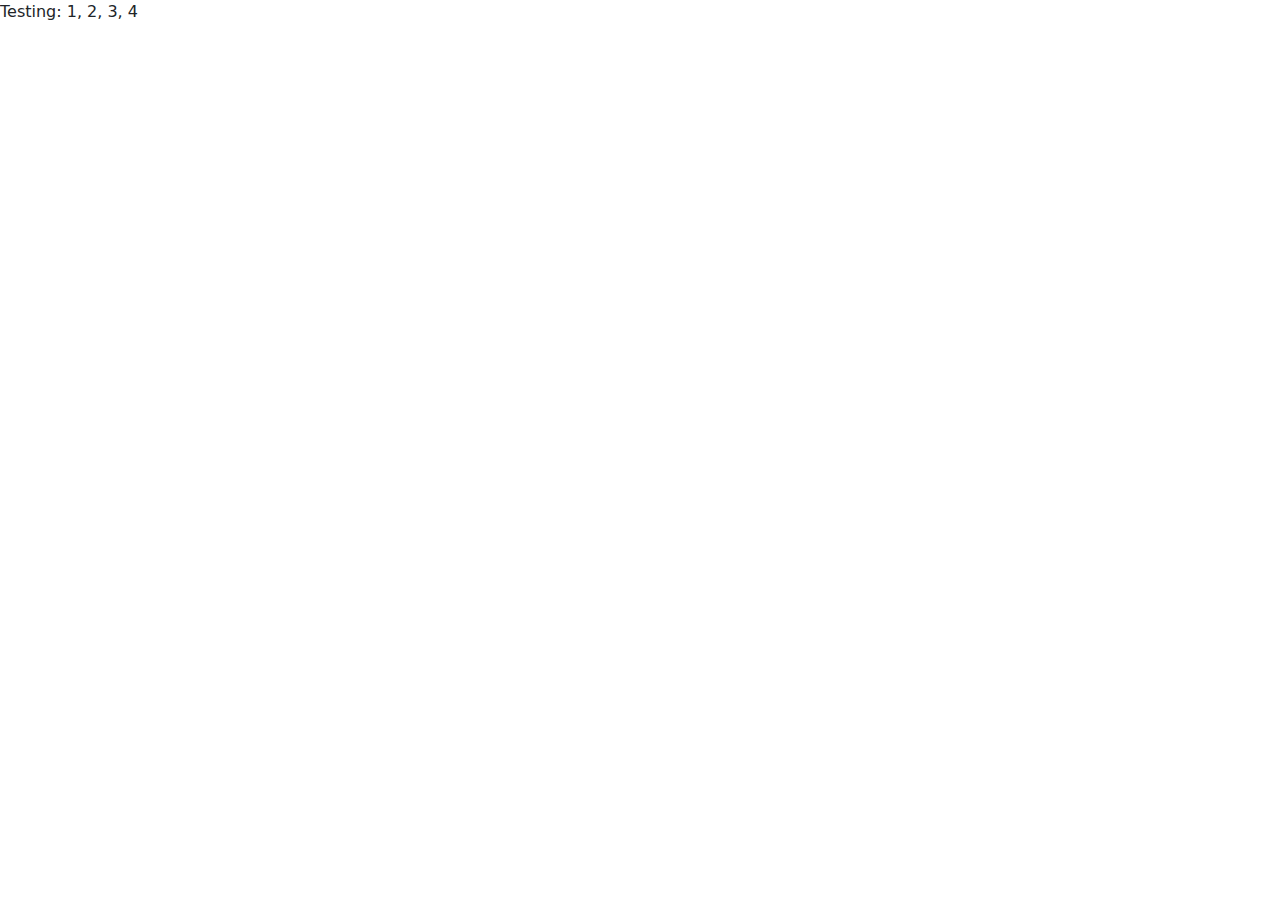
==== docs/index.html @ 309d2a3a "Initial commit" ====
<!DOCTYPE html>
<html class="no-js" lang="en">
<head>
  <title>Bootstrap 5 Layout</title>
  <meta http-equiv="x-ua-compatible" content="ie=edge">
  <meta name="viewport" content="width=device-width, initial-scale=1.0" />
  <link rel="stylesheet" href="css/styles.css">
</head>

<body>
  <!-- Content starts here -->
  <p>Testing: 1, 2, 3, 4</p>

  <!-- Closing scripts here -->
  <script src="js/bootstrap.bundle.min.js"></script>
</body>
</html>
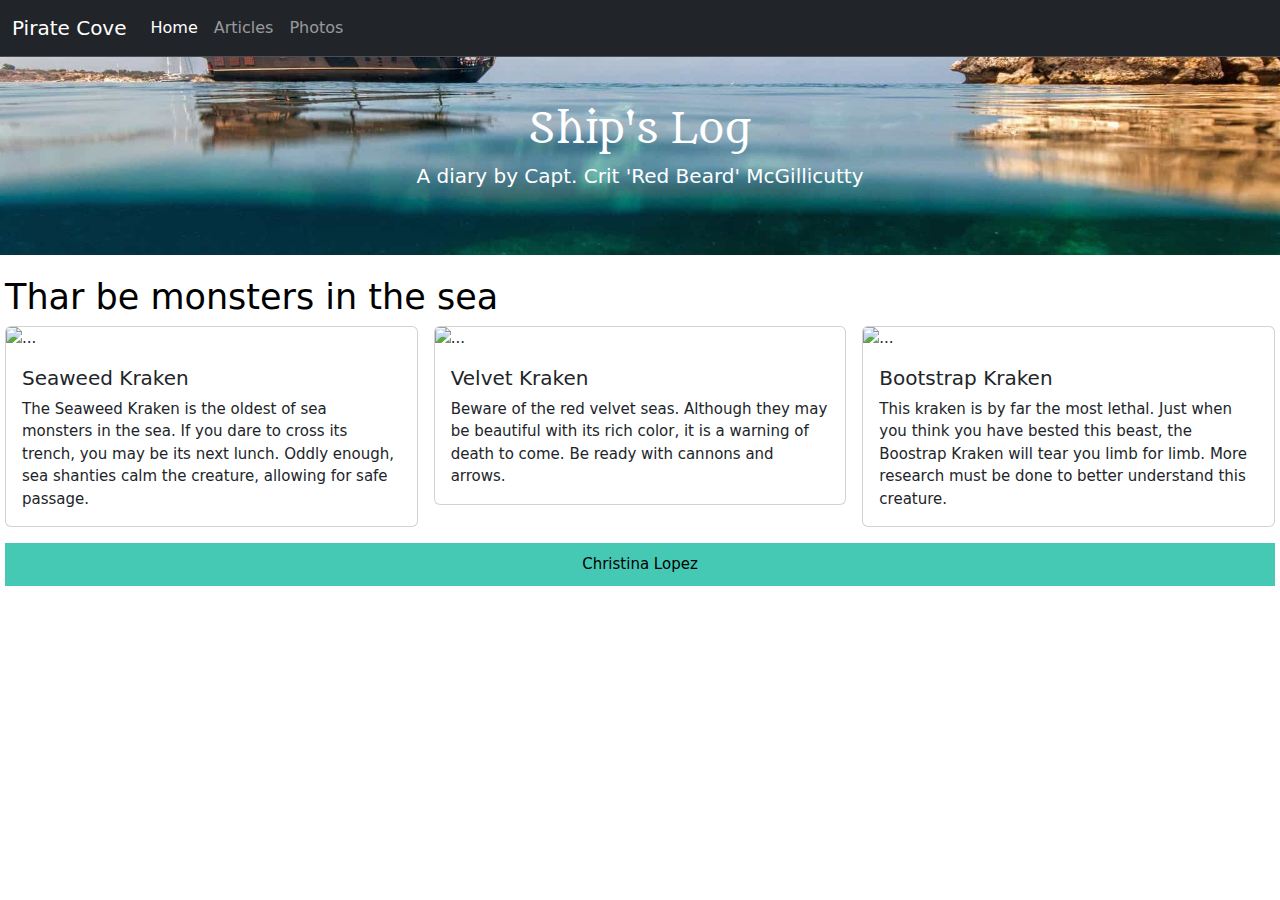
==== commit 92e20092: "bs-mastery is done" ====
--- a/docs/index.html
+++ b/docs/index.html
@@ -8,8 +8,74 @@
 </head>
 
 <body>
+  <nav class="navbar navbar-expand-lg navbar bg-dark border-bottom border-body" data-bs-theme="dark"">
+    <div class="container-fluid">
+      <a class="navbar-brand" href="#">Pirate Cove</a>
+      <button class="navbar-toggler" type="button" data-bs-toggle="collapse" data-bs-target="#navbarNav" aria-controls="navbarNav" aria-expanded="false" aria-label="Toggle navigation">
+        <span class="navbar-toggler-icon"></span>
+      </button>
+      <div class="collapse navbar-collapse" id="navbarNav">
+        <ul class="navbar-nav">
+          <li class="nav-item">
+            <a class="nav-link active" aria-current="page" href="index.html">Home</a>
+          </li>
+          <li class="nav-item">
+            <a class="nav-link" href="articles.html">Articles</a>
+          </li>
+          <li class="nav-item">
+            <a class="nav-link" href="photos.html">Photos</a>
+          </li>
+        </ul>
+      </div>
+    </div>
+  </nav>
+
+<!---I still don't quite understand --> 
+<div class="container-expand mb-3">
+  <header class ="container-expand mb-3 p-5">
+    <link rel="preconnect" href="https://fonts.googleapis.com">
+    <link rel="preconnect" href="https://fonts.gstatic.com" crossorigin>
+    <link href="https://fonts.googleapis.com/css2?family=Metamorphous&display=swap" rel="stylesheet">
+    <h1 class="Display-4">Ship's Log</h1>
+    <p class="lead">A diary by Capt. Crit 'Red Beard' McGillicutty</p>
+  <header>
+</div>
+
   <!-- Content starts here -->
-  <p>Testing: 1, 2, 3, 4</p>
+<div class = "content">
+  <h2>Thar be monsters in the sea</h2>
+
+  <div class="row row-cols-1 row-cols-md-3 g-3">
+    <div class="col">
+      <div class="card">
+        <img src="../img/kraken01.jpg" class="card-img-top" alt="...">
+        <div class="card-body">
+          <h5 class="card-title">Seaweed Kraken</h5>
+          <p class="card-text">The Seaweed Kraken is the oldest of sea monsters in the sea. If you dare to cross its trench, you may be its next lunch. Oddly enough, sea shanties calm the creature, allowing for safe passage.</p>
+        </div>
+      </div>
+    </div>
+    <div class="col">
+      <div class="card">
+        <img src="../img/kraken02.jpg" class="card-img-top" alt="...">
+        <div class="card-body">
+          <h5 class="card-title">Velvet Kraken</h5>
+          <p class="card-text">Beware of the red velvet seas. Although they may be beautiful with its rich color, it is a warning of death to come. Be ready with cannons and arrows.</p>
+        </div>
+      </div>
+    </div>
+    <div class="col">
+      <div class="card">
+        <img src="../img/kraken03.jpg" class="card-img-top" alt="...">
+        <div class="card-body">
+          <h5 class="card-title">Bootstrap Kraken</h5>
+          <p class="card-text">This kraken is by far the most lethal. Just when you think you have bested this beast, the Boostrap Kraken will tear you limb for limb. More research must be done to better understand this creature.</p>
+        </div>
+      </div>
+    </div>
+  </div>
+   <footer>Christina Lopez</footer>
+</div>
 
   <!-- Closing scripts here -->
   <script src="js/bootstrap.bundle.min.js"></script>
--- a/docs/css/styles.css
+++ b/docs/css/styles.css
@@ -3,5 +3,5 @@
  * Bootstrap  v5.3.2 (https://getbootstrap.com/)
  * Copyright 2011-2023 The Bootstrap Authors
  * Licensed under MIT (https://github.com/twbs/bootstrap/blob/main/LICENSE)
- */:root,[data-bs-theme=light]{--bs-blue:#0d6efd;--bs-indigo:#6610f2;--bs-purple:#6f42c1;--bs-pink:#d63384;--bs-red:#dc3545;--bs-orange:#fd7e14;--bs-yellow:#ffc107;--bs-green:#198754;--bs-teal:#20c997;--bs-cyan:#0dcaf0;--bs-black:#000;--bs-white:#fff;--bs-gray:#6c757d;--bs-gray-dark:#343a40;--bs-gray-100:#f8f9fa;--bs-gray-200:#e9ecef;--bs-gray-300:#dee2e6;--bs-gray-400:#ced4da;--bs-gray-500:#adb5bd;--bs-gray-600:#6c757d;--bs-gray-700:#495057;--bs-gray-800:#343a40;--bs-gray-900:#212529;--bs-primary:#0d6efd;--bs-secondary:#6c757d;--bs-success:#198754;--bs-info:#0dcaf0;--bs-warning:#ffc107;--bs-danger:#dc3545;--bs-light:#f8f9fa;--bs-dark:#212529;--bs-primary-rgb:13,110,253;--bs-secondary-rgb:108,117,125;--bs-success-rgb:25,135,84;--bs-info-rgb:13,202,240;--bs-warning-rgb:255,193,7;--bs-danger-rgb:220,53,69;--bs-light-rgb:248,249,250;--bs-dark-rgb:33,37,41;--bs-primary-text-emphasis:#052c65;--bs-secondary-text-emphasis:#2b2f32;--bs-success-text-emphasis:#0a3622;--bs-info-text-emphasis:#055160;--bs-warning-text-emphasis:#664d03;--bs-danger-text-emphasis:#58151c;--bs-light-text-emphasis:#495057;--bs-dark-text-emphasis:#495057;--bs-primary-bg-subtle:#cfe2ff;--bs-secondary-bg-subtle:#e2e3e5;--bs-success-bg-subtle:#d1e7dd;--bs-info-bg-subtle:#cff4fc;--bs-warning-bg-subtle:#fff3cd;--bs-danger-bg-subtle:#f8d7da;--bs-light-bg-subtle:#fcfcfd;--bs-dark-bg-subtle:#ced4da;--bs-primary-border-subtle:#9ec5fe;--bs-secondary-border-subtle:#c4c8cb;--bs-success-border-subtle:#a3cfbb;--bs-info-border-subtle:#9eeaf9;--bs-warning-border-subtle:#ffe69c;--bs-danger-border-subtle:#f1aeb5;--bs-light-border-subtle:#e9ecef;--bs-dark-border-subtle:#adb5bd;--bs-white-rgb:255,255,255;--bs-black-rgb:0,0,0;--bs-font-sans-serif:system-ui,-apple-system,"Segoe UI",Roboto,"Helvetica Neue","Noto Sans","Liberation Sans",Arial,sans-serif,"Apple Color Emoji","Segoe UI Emoji","Segoe UI Symbol","Noto Color Emoji";--bs-font-monospace:SFMono-Regular,Menlo,Monaco,Consolas,"Liberation Mono","Courier New",monospace;--bs-gradient:linear-gradient(180deg,hsla(0,0%,100%,.15),hsla(0,0%,100%,0));--bs-body-font-family:var(--bs-font-sans-serif);--bs-body-font-size:1rem;--bs-body-font-weight:400;--bs-body-line-height:1.5;--bs-body-color:#212529;--bs-body-color-rgb:33,37,41;--bs-body-bg:#fff;--bs-body-bg-rgb:255,255,255;--bs-emphasis-color:#000;--bs-emphasis-color-rgb:0,0,0;--bs-secondary-color:rgba(33,37,41,.75);--bs-secondary-color-rgb:33,37,41;--bs-secondary-bg:#e9ecef;--bs-secondary-bg-rgb:233,236,239;--bs-tertiary-color:rgba(33,37,41,.5);--bs-tertiary-color-rgb:33,37,41;--bs-tertiary-bg:#f8f9fa;--bs-tertiary-bg-rgb:248,249,250;--bs-heading-color:inherit;--bs-link-color:#0d6efd;--bs-link-color-rgb:13,110,253;--bs-link-decoration:underline;--bs-link-hover-color:#0a58ca;--bs-link-hover-color-rgb:10,88,202;--bs-code-color:#d63384;--bs-highlight-color:#212529;--bs-highlight-bg:#fff3cd;--bs-border-width:1px;--bs-border-style:solid;--bs-border-color:#dee2e6;--bs-border-color-translucent:rgba(0,0,0,.175);--bs-border-radius:0.375rem;--bs-border-radius-sm:0.25rem;--bs-border-radius-lg:0.5rem;--bs-border-radius-xl:1rem;--bs-border-radius-xxl:2rem;--bs-border-radius-2xl:var(--bs-border-radius-xxl);--bs-border-radius-pill:50rem;--bs-box-shadow:0 0.5rem 1rem rgba(0,0,0,.15);--bs-box-shadow-sm:0 0.125rem 0.25rem rgba(0,0,0,.075);--bs-box-shadow-lg:0 1rem 3rem rgba(0,0,0,.175);--bs-box-shadow-inset:inset 0 1px 2px rgba(0,0,0,.075);--bs-focus-ring-width:0.25rem;--bs-focus-ring-opacity:0.25;--bs-focus-ring-color:rgba(13,110,253,.25);--bs-form-valid-color:#198754;--bs-form-valid-border-color:#198754;--bs-form-invalid-color:#dc3545;--bs-form-invalid-border-color:#dc3545}[data-bs-theme=dark]{--bs-body-color:#dee2e6;--bs-body-color-rgb:222,226,230;--bs-body-bg:#212529;--bs-body-bg-rgb:33,37,41;--bs-emphasis-color:#fff;--bs-emphasis-color-rgb:255,255,255;--bs-secondary-color:rgba(222,226,230,.75);--bs-secondary-color-rgb:222,226,230;--bs-secondary-bg:#343a40;--bs-secondary-bg-rgb:52,58,64;--bs-tertiary-color:rgba(222,226,230,.5);--bs-tertiary-color-rgb:222,226,230;--bs-tertiary-bg:#2b3035;--bs-tertiary-bg-rgb:43,48,53;--bs-primary-text-emphasis:#6ea8fe;--bs-secondary-text-emphasis:#a7acb1;--bs-success-text-emphasis:#75b798;--bs-info-text-emphasis:#6edff6;--bs-warning-text-emphasis:#ffda6a;--bs-danger-text-emphasis:#ea868f;--bs-light-text-emphasis:#f8f9fa;--bs-dark-text-emphasis:#dee2e6;--bs-primary-bg-subtle:#031633;--bs-secondary-bg-subtle:#161719;--bs-success-bg-subtle:#051b11;--bs-info-bg-subtle:#032830;--bs-warning-bg-subtle:#332701;--bs-danger-bg-subtle:#2c0b0e;--bs-light-bg-subtle:#343a40;--bs-dark-bg-subtle:#1a1d20;--bs-primary-border-subtle:#084298;--bs-secondary-border-subtle:#41464b;--bs-success-border-subtle:#0f5132;--bs-info-border-subtle:#087990;--bs-warning-border-subtle:#997404;--bs-danger-border-subtle:#842029;--bs-light-border-subtle:#495057;--bs-dark-border-subtle:#343a40;--bs-heading-color:inherit;--bs-link-color:#6ea8fe;--bs-link-hover-color:#8bb9fe;--bs-link-color-rgb:110,168,254;--bs-link-hover-color-rgb:139,185,254;--bs-code-color:#e685b5;--bs-highlight-color:#dee2e6;--bs-highlight-bg:#664d03;--bs-border-color:#495057;--bs-border-color-translucent:hsla(0,0%,100%,.15);--bs-form-valid-color:#75b798;--bs-form-valid-border-color:#75b798;--bs-form-invalid-color:#ea868f;--bs-form-invalid-border-color:#ea868f;color-scheme:dark}*,:after,:before{box-sizing:border-box}@media (prefers-reduced-motion:no-preference){:root{scroll-behavior:smooth}}body{-webkit-text-size-adjust:100%;-webkit-tap-highlight-color:rgba(0,0,0,0);background-color:var(--bs-body-bg);color:var(--bs-body-color);font-family:var(--bs-body-font-family);font-size:var(--bs-body-font-size);font-weight:var(--bs-body-font-weight);line-height:var(--bs-body-line-height);margin:0;text-align:var(--bs-body-text-align)}hr{border:0;border-top:var(--bs-border-width) solid;color:inherit;margin:1rem 0;opacity:.25}.h1,.h2,.h3,.h4,.h5,.h6,h1,h2,h3,h4,h5,h6{color:var(--bs-heading-color);font-weight:500;line-height:1.2;margin-bottom:.5rem;margin-top:0}.h1,h1{font-size:calc(1.375rem + 1.5vw)}@media (min-width:1200px){.h1,h1{font-size:2.5rem}}.h2,h2{font-size:calc(1.325rem + .9vw)}@media (min-width:1200px){.h2,h2{font-size:2rem}}.h3,h3{font-size:calc(1.3rem + .6vw)}@media (min-width:1200px){.h3,h3{font-size:1.75rem}}.h4,h4{font-size:calc(1.275rem + .3vw)}@media (min-width:1200px){.h4,h4{font-size:1.5rem}}.h5,h5{font-size:1.25rem}.h6,h6{font-size:1rem}p{margin-bottom:1rem;margin-top:0}abbr[title]{cursor:help;-webkit-text-decoration:underline dotted;-moz-text-decoration:underline dotted;text-decoration:underline dotted;-webkit-text-decoration-skip-ink:none;text-decoration-skip-ink:none}address{font-style:normal;line-height:inherit;margin-bottom:1rem}ol,ul{padding-left:2rem}dl,ol,ul{margin-bottom:1rem;margin-top:0}ol ol,ol ul,ul ol,ul ul{margin-bottom:0}dt{font-weight:700}dd{margin-bottom:.5rem;margin-left:0}blockquote{margin:0 0 1rem}b,strong{font-weight:bolder}.small,small{font-size:.875em}.mark,mark{background-color:var(--bs-highlight-bg);color:var(--bs-highlight-color);padding:.1875em}sub,sup{font-size:.75em;line-height:0;position:relative;vertical-align:baseline}sub{bottom:-.25em}sup{top:-.5em}a{color:rgba(var(--bs-link-color-rgb),var(--bs-link-opacity,1));text-decoration:underline}a:hover{--bs-link-color-rgb:var(--bs-link-hover-color-rgb)}a:not([href]):not([class]),a:not([href]):not([class]):hover{color:inherit;text-decoration:none}code,kbd,pre,samp{font-family:var(--bs-font-monospace);font-size:1em}pre{display:block;font-size:.875em;margin-bottom:1rem;margin-top:0;overflow:auto}pre code{color:inherit;font-size:inherit;word-break:normal}code{word-wrap:break-word;color:var(--bs-code-color);font-size:.875em}a>code{color:inherit}kbd{background-color:var(--bs-body-color);border-radius:.25rem;color:var(--bs-body-bg);font-size:.875em;padding:.1875rem .375rem}kbd kbd{font-size:1em;padding:0}figure{margin:0 0 1rem}img,svg{vertical-align:middle}table{border-collapse:collapse;caption-side:bottom}caption{color:var(--bs-secondary-color);padding-bottom:.5rem;padding-top:.5rem;text-align:left}th{text-align:inherit;text-align:-webkit-match-parent}tbody,td,tfoot,th,thead,tr{border:0 solid;border-color:inherit}label{display:inline-block}button{border-radius:0}button:focus:not(:focus-visible){outline:0}button,input,optgroup,select,textarea{font-family:inherit;font-size:inherit;line-height:inherit;margin:0}button,select{text-transform:none}[role=button]{cursor:pointer}select{word-wrap:normal}select:disabled{opacity:1}[list]:not([type=date]):not([type=datetime-local]):not([type=month]):not([type=week]):not([type=time])::-webkit-calendar-picker-indicator{display:none!important}[type=button],[type=reset],[type=submit],button{-webkit-appearance:button}[type=button]:not(:disabled),[type=reset]:not(:disabled),[type=submit]:not(:disabled),button:not(:disabled){cursor:pointer}::-moz-focus-inner{border-style:none;padding:0}textarea{resize:vertical}fieldset{border:0;margin:0;min-width:0;padding:0}legend{float:left;font-size:calc(1.275rem + .3vw);line-height:inherit;margin-bottom:.5rem;padding:0;width:100%}@media (min-width:1200px){legend{font-size:1.5rem}}legend+*{clear:left}::-webkit-datetime-edit-day-field,::-webkit-datetime-edit-fields-wrapper,::-webkit-datetime-edit-hour-field,::-webkit-datetime-edit-minute,::-webkit-datetime-edit-month-field,::-webkit-datetime-edit-text,::-webkit-datetime-edit-year-field{padding:0}::-webkit-inner-spin-button{height:auto}[type=search]{-webkit-appearance:textfield;outline-offset:-2px}::-webkit-search-decoration{-webkit-appearance:none}::-webkit-color-swatch-wrapper{padding:0}::-webkit-file-upload-button{-webkit-appearance:button;font:inherit}::file-selector-button{-webkit-appearance:button;font:inherit}output{display:inline-block}iframe{border:0}summary{cursor:pointer;display:list-item}progress{vertical-align:baseline}[hidden]{display:none!important}.lead{font-size:1.25rem;font-weight:300}.display-1{font-size:calc(1.625rem + 4.5vw);font-weight:300;line-height:1.2}@media (min-width:1200px){.display-1{font-size:5rem}}.display-2{font-size:calc(1.575rem + 3.9vw);font-weight:300;line-height:1.2}@media (min-width:1200px){.display-2{font-size:4.5rem}}.display-3{font-size:calc(1.525rem + 3.3vw);font-weight:300;line-height:1.2}@media (min-width:1200px){.display-3{font-size:4rem}}.display-4{font-size:calc(1.475rem + 2.7vw);font-weight:300;line-height:1.2}@media (min-width:1200px){.display-4{font-size:3.5rem}}.display-5{font-size:calc(1.425rem + 2.1vw);font-weight:300;line-height:1.2}@media (min-width:1200px){.display-5{font-size:3rem}}.display-6{font-size:calc(1.375rem + 1.5vw);font-weight:300;line-height:1.2}@media (min-width:1200px){.display-6{font-size:2.5rem}}.list-inline,.list-unstyled{list-style:none;padding-left:0}.list-inline-item{display:inline-block}.list-inline-item:not(:last-child){margin-right:.5rem}.initialism{font-size:.875em;text-transform:uppercase}.blockquote{font-size:1.25rem;margin-bottom:1rem}.blockquote>:last-child{margin-bottom:0}.blockquote-footer{color:#6c757d;font-size:.875em;margin-bottom:1rem;margin-top:-1rem}.blockquote-footer:before{content:"— "}.img-fluid,.img-thumbnail{height:auto;max-width:100%}.img-thumbnail{background-color:var(--bs-body-bg);border:var(--bs-border-width) solid var(--bs-border-color);border-radius:var(--bs-border-radius);padding:.25rem}.figure{display:inline-block}.figure-img{line-height:1;margin-bottom:.5rem}.figure-caption{color:var(--bs-secondary-color);font-size:.875em}.container,.container-fluid,.container-lg,.container-md,.container-sm,.container-xl,.container-xxl{--bs-gutter-x:1.5rem;--bs-gutter-y:0;margin-left:auto;margin-right:auto;padding-left:calc(var(--bs-gutter-x)*.5);padding-right:calc(var(--bs-gutter-x)*.5);width:100%}@media (min-width:576px){.container,.container-sm{max-width:540px}}@media (min-width:768px){.container,.container-md,.container-sm{max-width:720px}}@media (min-width:992px){.container,.container-lg,.container-md,.container-sm{max-width:960px}}@media (min-width:1200px){.container,.container-lg,.container-md,.container-sm,.container-xl{max-width:1140px}}@media (min-width:1400px){.container,.container-lg,.container-md,.container-sm,.container-xl,.container-xxl{max-width:1320px}}:root{--bs-breakpoint-xs:0;--bs-breakpoint-sm:576px;--bs-breakpoint-md:768px;--bs-breakpoint-lg:992px;--bs-breakpoint-xl:1200px;--bs-breakpoint-xxl:1400px}.row{--bs-gutter-x:1.5rem;--bs-gutter-y:0;display:-webkit-flex;display:-ms-flexbox;display:flex;-webkit-flex-wrap:wrap;-ms-flex-wrap:wrap;flex-wrap:wrap;margin-left:calc(var(--bs-gutter-x)*-.5);margin-right:calc(var(--bs-gutter-x)*-.5);margin-top:calc(var(--bs-gutter-y)*-1)}.row>*{-ms-flex-negative:0;-webkit-flex-shrink:0;flex-shrink:0;margin-top:var(--bs-gutter-y);max-width:100%;padding-left:calc(var(--bs-gutter-x)*.5);padding-right:calc(var(--bs-gutter-x)*.5);width:100%}.col{-webkit-flex:1 0 0%;-ms-flex:1 0 0%;flex:1 0 0%}.row-cols-auto>*{width:auto}.row-cols-1>*,.row-cols-auto>*{-webkit-flex:0 0 auto;-ms-flex:0 0 auto;flex:0 0 auto}.row-cols-1>*{width:100%}.row-cols-2>*{width:50%}.row-cols-2>*,.row-cols-3>*{-webkit-flex:0 0 auto;-ms-flex:0 0 auto;flex:0 0 auto}.row-cols-3>*{width:33.33333333%}.row-cols-4>*{width:25%}.row-cols-4>*,.row-cols-5>*{-webkit-flex:0 0 auto;-ms-flex:0 0 auto;flex:0 0 auto}.row-cols-5>*{width:20%}.row-cols-6>*{width:16.66666667%}.col-auto,.row-cols-6>*{-webkit-flex:0 0 auto;-ms-flex:0 0 auto;flex:0 0 auto}.col-auto{width:auto}.col-1{width:8.33333333%}.col-1,.col-2{-webkit-flex:0 0 auto;-ms-flex:0 0 auto;flex:0 0 auto}.col-2{width:16.66666667%}.col-3{width:25%}.col-3,.col-4{-webkit-flex:0 0 auto;-ms-flex:0 0 auto;flex:0 0 auto}.col-4{width:33.33333333%}.col-5{width:41.66666667%}.col-5,.col-6{-webkit-flex:0 0 auto;-ms-flex:0 0 auto;flex:0 0 auto}.col-6{width:50%}.col-7{width:58.33333333%}.col-7,.col-8{-webkit-flex:0 0 auto;-ms-flex:0 0 auto;flex:0 0 auto}.col-8{width:66.66666667%}.col-9{width:75%}.col-10,.col-9{-webkit-flex:0 0 auto;-ms-flex:0 0 auto;flex:0 0 auto}.col-10{width:83.33333333%}.col-11{width:91.66666667%}.col-11,.col-12{-webkit-flex:0 0 auto;-ms-flex:0 0 auto;flex:0 0 auto}.col-12{width:100%}.offset-1{margin-left:8.33333333%}.offset-2{margin-left:16.66666667%}.offset-3{margin-left:25%}.offset-4{margin-left:33.33333333%}.offset-5{margin-left:41.66666667%}.offset-6{margin-left:50%}.offset-7{margin-left:58.33333333%}.offset-8{margin-left:66.66666667%}.offset-9{margin-left:75%}.offset-10{margin-left:83.33333333%}.offset-11{margin-left:91.66666667%}.g-0,.gx-0{--bs-gutter-x:0}.g-0,.gy-0{--bs-gutter-y:0}.g-1,.gx-1{--bs-gutter-x:0.25rem}.g-1,.gy-1{--bs-gutter-y:0.25rem}.g-2,.gx-2{--bs-gutter-x:0.5rem}.g-2,.gy-2{--bs-gutter-y:0.5rem}.g-3,.gx-3{--bs-gutter-x:1rem}.g-3,.gy-3{--bs-gutter-y:1rem}.g-4,.gx-4{--bs-gutter-x:1.5rem}.g-4,.gy-4{--bs-gutter-y:1.5rem}.g-5,.gx-5{--bs-gutter-x:3rem}.g-5,.gy-5{--bs-gutter-y:3rem}@media (min-width:576px){.col-sm{-webkit-flex:1 0 0%;-ms-flex:1 0 0%;flex:1 0 0%}.row-cols-sm-auto>*{width:auto}.row-cols-sm-1>*,.row-cols-sm-auto>*{-webkit-flex:0 0 auto;-ms-flex:0 0 auto;flex:0 0 auto}.row-cols-sm-1>*{width:100%}.row-cols-sm-2>*{width:50%}.row-cols-sm-2>*,.row-cols-sm-3>*{-webkit-flex:0 0 auto;-ms-flex:0 0 auto;flex:0 0 auto}.row-cols-sm-3>*{width:33.33333333%}.row-cols-sm-4>*{width:25%}.row-cols-sm-4>*,.row-cols-sm-5>*{-webkit-flex:0 0 auto;-ms-flex:0 0 auto;flex:0 0 auto}.row-cols-sm-5>*{width:20%}.row-cols-sm-6>*{width:16.66666667%}.col-sm-auto,.row-cols-sm-6>*{-webkit-flex:0 0 auto;-ms-flex:0 0 auto;flex:0 0 auto}.col-sm-auto{width:auto}.col-sm-1{width:8.33333333%}.col-sm-1,.col-sm-2{-webkit-flex:0 0 auto;-ms-flex:0 0 auto;flex:0 0 auto}.col-sm-2{width:16.66666667%}.col-sm-3{width:25%}.col-sm-3,.col-sm-4{-webkit-flex:0 0 auto;-ms-flex:0 0 auto;flex:0 0 auto}.col-sm-4{width:33.33333333%}.col-sm-5{width:41.66666667%}.col-sm-5,.col-sm-6{-webkit-flex:0 0 auto;-ms-flex:0 0 auto;flex:0 0 auto}.col-sm-6{width:50%}.col-sm-7{width:58.33333333%}.col-sm-7,.col-sm-8{-webkit-flex:0 0 auto;-ms-flex:0 0 auto;flex:0 0 auto}.col-sm-8{width:66.66666667%}.col-sm-9{width:75%}.col-sm-10,.col-sm-9{-webkit-flex:0 0 auto;-ms-flex:0 0 auto;flex:0 0 auto}.col-sm-10{width:83.33333333%}.col-sm-11{width:91.66666667%}.col-sm-11,.col-sm-12{-webkit-flex:0 0 auto;-ms-flex:0 0 auto;flex:0 0 auto}.col-sm-12{width:100%}.offset-sm-0{margin-left:0}.offset-sm-1{margin-left:8.33333333%}.offset-sm-2{margin-left:16.66666667%}.offset-sm-3{margin-left:25%}.offset-sm-4{margin-left:33.33333333%}.offset-sm-5{margin-left:41.66666667%}.offset-sm-6{margin-left:50%}.offset-sm-7{margin-left:58.33333333%}.offset-sm-8{margin-left:66.66666667%}.offset-sm-9{margin-left:75%}.offset-sm-10{margin-left:83.33333333%}.offset-sm-11{margin-left:91.66666667%}.g-sm-0,.gx-sm-0{--bs-gutter-x:0}.g-sm-0,.gy-sm-0{--bs-gutter-y:0}.g-sm-1,.gx-sm-1{--bs-gutter-x:0.25rem}.g-sm-1,.gy-sm-1{--bs-gutter-y:0.25rem}.g-sm-2,.gx-sm-2{--bs-gutter-x:0.5rem}.g-sm-2,.gy-sm-2{--bs-gutter-y:0.5rem}.g-sm-3,.gx-sm-3{--bs-gutter-x:1rem}.g-sm-3,.gy-sm-3{--bs-gutter-y:1rem}.g-sm-4,.gx-sm-4{--bs-gutter-x:1.5rem}.g-sm-4,.gy-sm-4{--bs-gutter-y:1.5rem}.g-sm-5,.gx-sm-5{--bs-gutter-x:3rem}.g-sm-5,.gy-sm-5{--bs-gutter-y:3rem}}@media (min-width:768px){.col-md{-webkit-flex:1 0 0%;-ms-flex:1 0 0%;flex:1 0 0%}.row-cols-md-auto>*{width:auto}.row-cols-md-1>*,.row-cols-md-auto>*{-webkit-flex:0 0 auto;-ms-flex:0 0 auto;flex:0 0 auto}.row-cols-md-1>*{width:100%}.row-cols-md-2>*{width:50%}.row-cols-md-2>*,.row-cols-md-3>*{-webkit-flex:0 0 auto;-ms-flex:0 0 auto;flex:0 0 auto}.row-cols-md-3>*{width:33.33333333%}.row-cols-md-4>*{width:25%}.row-cols-md-4>*,.row-cols-md-5>*{-webkit-flex:0 0 auto;-ms-flex:0 0 auto;flex:0 0 auto}.row-cols-md-5>*{width:20%}.row-cols-md-6>*{width:16.66666667%}.col-md-auto,.row-cols-md-6>*{-webkit-flex:0 0 auto;-ms-flex:0 0 auto;flex:0 0 auto}.col-md-auto{width:auto}.col-md-1{width:8.33333333%}.col-md-1,.col-md-2{-webkit-flex:0 0 auto;-ms-flex:0 0 auto;flex:0 0 auto}.col-md-2{width:16.66666667%}.col-md-3{width:25%}.col-md-3,.col-md-4{-webkit-flex:0 0 auto;-ms-flex:0 0 auto;flex:0 0 auto}.col-md-4{width:33.33333333%}.col-md-5{width:41.66666667%}.col-md-5,.col-md-6{-webkit-flex:0 0 auto;-ms-flex:0 0 auto;flex:0 0 auto}.col-md-6{width:50%}.col-md-7{width:58.33333333%}.col-md-7,.col-md-8{-webkit-flex:0 0 auto;-ms-flex:0 0 auto;flex:0 0 auto}.col-md-8{width:66.66666667%}.col-md-9{width:75%}.col-md-10,.col-md-9{-webkit-flex:0 0 auto;-ms-flex:0 0 auto;flex:0 0 auto}.col-md-10{width:83.33333333%}.col-md-11{width:91.66666667%}.col-md-11,.col-md-12{-webkit-flex:0 0 auto;-ms-flex:0 0 auto;flex:0 0 auto}.col-md-12{width:100%}.offset-md-0{margin-left:0}.offset-md-1{margin-left:8.33333333%}.offset-md-2{margin-left:16.66666667%}.offset-md-3{margin-left:25%}.offset-md-4{margin-left:33.33333333%}.offset-md-5{margin-left:41.66666667%}.offset-md-6{margin-left:50%}.offset-md-7{margin-left:58.33333333%}.offset-md-8{margin-left:66.66666667%}.offset-md-9{margin-left:75%}.offset-md-10{margin-left:83.33333333%}.offset-md-11{margin-left:91.66666667%}.g-md-0,.gx-md-0{--bs-gutter-x:0}.g-md-0,.gy-md-0{--bs-gutter-y:0}.g-md-1,.gx-md-1{--bs-gutter-x:0.25rem}.g-md-1,.gy-md-1{--bs-gutter-y:0.25rem}.g-md-2,.gx-md-2{--bs-gutter-x:0.5rem}.g-md-2,.gy-md-2{--bs-gutter-y:0.5rem}.g-md-3,.gx-md-3{--bs-gutter-x:1rem}.g-md-3,.gy-md-3{--bs-gutter-y:1rem}.g-md-4,.gx-md-4{--bs-gutter-x:1.5rem}.g-md-4,.gy-md-4{--bs-gutter-y:1.5rem}.g-md-5,.gx-md-5{--bs-gutter-x:3rem}.g-md-5,.gy-md-5{--bs-gutter-y:3rem}}@media (min-width:992px){.col-lg{-webkit-flex:1 0 0%;-ms-flex:1 0 0%;flex:1 0 0%}.row-cols-lg-auto>*{width:auto}.row-cols-lg-1>*,.row-cols-lg-auto>*{-webkit-flex:0 0 auto;-ms-flex:0 0 auto;flex:0 0 auto}.row-cols-lg-1>*{width:100%}.row-cols-lg-2>*{width:50%}.row-cols-lg-2>*,.row-cols-lg-3>*{-webkit-flex:0 0 auto;-ms-flex:0 0 auto;flex:0 0 auto}.row-cols-lg-3>*{width:33.33333333%}.row-cols-lg-4>*{width:25%}.row-cols-lg-4>*,.row-cols-lg-5>*{-webkit-flex:0 0 auto;-ms-flex:0 0 auto;flex:0 0 auto}.row-cols-lg-5>*{width:20%}.row-cols-lg-6>*{width:16.66666667%}.col-lg-auto,.row-cols-lg-6>*{-webkit-flex:0 0 auto;-ms-flex:0 0 auto;flex:0 0 auto}.col-lg-auto{width:auto}.col-lg-1{width:8.33333333%}.col-lg-1,.col-lg-2{-webkit-flex:0 0 auto;-ms-flex:0 0 auto;flex:0 0 auto}.col-lg-2{width:16.66666667%}.col-lg-3{width:25%}.col-lg-3,.col-lg-4{-webkit-flex:0 0 auto;-ms-flex:0 0 auto;flex:0 0 auto}.col-lg-4{width:33.33333333%}.col-lg-5{width:41.66666667%}.col-lg-5,.col-lg-6{-webkit-flex:0 0 auto;-ms-flex:0 0 auto;flex:0 0 auto}.col-lg-6{width:50%}.col-lg-7{width:58.33333333%}.col-lg-7,.col-lg-8{-webkit-flex:0 0 auto;-ms-flex:0 0 auto;flex:0 0 auto}.col-lg-8{width:66.66666667%}.col-lg-9{width:75%}.col-lg-10,.col-lg-9{-webkit-flex:0 0 auto;-ms-flex:0 0 auto;flex:0 0 auto}.col-lg-10{width:83.33333333%}.col-lg-11{width:91.66666667%}.col-lg-11,.col-lg-12{-webkit-flex:0 0 auto;-ms-flex:0 0 auto;flex:0 0 auto}.col-lg-12{width:100%}.offset-lg-0{margin-left:0}.offset-lg-1{margin-left:8.33333333%}.offset-lg-2{margin-left:16.66666667%}.offset-lg-3{margin-left:25%}.offset-lg-4{margin-left:33.33333333%}.offset-lg-5{margin-left:41.66666667%}.offset-lg-6{margin-left:50%}.offset-lg-7{margin-left:58.33333333%}.offset-lg-8{margin-left:66.66666667%}.offset-lg-9{margin-left:75%}.offset-lg-10{margin-left:83.33333333%}.offset-lg-11{margin-left:91.66666667%}.g-lg-0,.gx-lg-0{--bs-gutter-x:0}.g-lg-0,.gy-lg-0{--bs-gutter-y:0}.g-lg-1,.gx-lg-1{--bs-gutter-x:0.25rem}.g-lg-1,.gy-lg-1{--bs-gutter-y:0.25rem}.g-lg-2,.gx-lg-2{--bs-gutter-x:0.5rem}.g-lg-2,.gy-lg-2{--bs-gutter-y:0.5rem}.g-lg-3,.gx-lg-3{--bs-gutter-x:1rem}.g-lg-3,.gy-lg-3{--bs-gutter-y:1rem}.g-lg-4,.gx-lg-4{--bs-gutter-x:1.5rem}.g-lg-4,.gy-lg-4{--bs-gutter-y:1.5rem}.g-lg-5,.gx-lg-5{--bs-gutter-x:3rem}.g-lg-5,.gy-lg-5{--bs-gutter-y:3rem}}@media (min-width:1200px){.col-xl{-webkit-flex:1 0 0%;-ms-flex:1 0 0%;flex:1 0 0%}.row-cols-xl-auto>*{width:auto}.row-cols-xl-1>*,.row-cols-xl-auto>*{-webkit-flex:0 0 auto;-ms-flex:0 0 auto;flex:0 0 auto}.row-cols-xl-1>*{width:100%}.row-cols-xl-2>*{width:50%}.row-cols-xl-2>*,.row-cols-xl-3>*{-webkit-flex:0 0 auto;-ms-flex:0 0 auto;flex:0 0 auto}.row-cols-xl-3>*{width:33.33333333%}.row-cols-xl-4>*{width:25%}.row-cols-xl-4>*,.row-cols-xl-5>*{-webkit-flex:0 0 auto;-ms-flex:0 0 auto;flex:0 0 auto}.row-cols-xl-5>*{width:20%}.row-cols-xl-6>*{width:16.66666667%}.col-xl-auto,.row-cols-xl-6>*{-webkit-flex:0 0 auto;-ms-flex:0 0 auto;flex:0 0 auto}.col-xl-auto{width:auto}.col-xl-1{width:8.33333333%}.col-xl-1,.col-xl-2{-webkit-flex:0 0 auto;-ms-flex:0 0 auto;flex:0 0 auto}.col-xl-2{width:16.66666667%}.col-xl-3{width:25%}.col-xl-3,.col-xl-4{-webkit-flex:0 0 auto;-ms-flex:0 0 auto;flex:0 0 auto}.col-xl-4{width:33.33333333%}.col-xl-5{width:41.66666667%}.col-xl-5,.col-xl-6{-webkit-flex:0 0 auto;-ms-flex:0 0 auto;flex:0 0 auto}.col-xl-6{width:50%}.col-xl-7{width:58.33333333%}.col-xl-7,.col-xl-8{-webkit-flex:0 0 auto;-ms-flex:0 0 auto;flex:0 0 auto}.col-xl-8{width:66.66666667%}.col-xl-9{width:75%}.col-xl-10,.col-xl-9{-webkit-flex:0 0 auto;-ms-flex:0 0 auto;flex:0 0 auto}.col-xl-10{width:83.33333333%}.col-xl-11{width:91.66666667%}.col-xl-11,.col-xl-12{-webkit-flex:0 0 auto;-ms-flex:0 0 auto;flex:0 0 auto}.col-xl-12{width:100%}.offset-xl-0{margin-left:0}.offset-xl-1{margin-left:8.33333333%}.offset-xl-2{margin-left:16.66666667%}.offset-xl-3{margin-left:25%}.offset-xl-4{margin-left:33.33333333%}.offset-xl-5{margin-left:41.66666667%}.offset-xl-6{margin-left:50%}.offset-xl-7{margin-left:58.33333333%}.offset-xl-8{margin-left:66.66666667%}.offset-xl-9{margin-left:75%}.offset-xl-10{margin-left:83.33333333%}.offset-xl-11{margin-left:91.66666667%}.g-xl-0,.gx-xl-0{--bs-gutter-x:0}.g-xl-0,.gy-xl-0{--bs-gutter-y:0}.g-xl-1,.gx-xl-1{--bs-gutter-x:0.25rem}.g-xl-1,.gy-xl-1{--bs-gutter-y:0.25rem}.g-xl-2,.gx-xl-2{--bs-gutter-x:0.5rem}.g-xl-2,.gy-xl-2{--bs-gutter-y:0.5rem}.g-xl-3,.gx-xl-3{--bs-gutter-x:1rem}.g-xl-3,.gy-xl-3{--bs-gutter-y:1rem}.g-xl-4,.gx-xl-4{--bs-gutter-x:1.5rem}.g-xl-4,.gy-xl-4{--bs-gutter-y:1.5rem}.g-xl-5,.gx-xl-5{--bs-gutter-x:3rem}.g-xl-5,.gy-xl-5{--bs-gutter-y:3rem}}@media (min-width:1400px){.col-xxl{-webkit-flex:1 0 0%;-ms-flex:1 0 0%;flex:1 0 0%}.row-cols-xxl-auto>*{width:auto}.row-cols-xxl-1>*,.row-cols-xxl-auto>*{-webkit-flex:0 0 auto;-ms-flex:0 0 auto;flex:0 0 auto}.row-cols-xxl-1>*{width:100%}.row-cols-xxl-2>*{width:50%}.row-cols-xxl-2>*,.row-cols-xxl-3>*{-webkit-flex:0 0 auto;-ms-flex:0 0 auto;flex:0 0 auto}.row-cols-xxl-3>*{width:33.33333333%}.row-cols-xxl-4>*{width:25%}.row-cols-xxl-4>*,.row-cols-xxl-5>*{-webkit-flex:0 0 auto;-ms-flex:0 0 auto;flex:0 0 auto}.row-cols-xxl-5>*{width:20%}.row-cols-xxl-6>*{width:16.66666667%}.col-xxl-auto,.row-cols-xxl-6>*{-webkit-flex:0 0 auto;-ms-flex:0 0 auto;flex:0 0 auto}.col-xxl-auto{width:auto}.col-xxl-1{width:8.33333333%}.col-xxl-1,.col-xxl-2{-webkit-flex:0 0 auto;-ms-flex:0 0 auto;flex:0 0 auto}.col-xxl-2{width:16.66666667%}.col-xxl-3{width:25%}.col-xxl-3,.col-xxl-4{-webkit-flex:0 0 auto;-ms-flex:0 0 auto;flex:0 0 auto}.col-xxl-4{width:33.33333333%}.col-xxl-5{width:41.66666667%}.col-xxl-5,.col-xxl-6{-webkit-flex:0 0 auto;-ms-flex:0 0 auto;flex:0 0 auto}.col-xxl-6{width:50%}.col-xxl-7{width:58.33333333%}.col-xxl-7,.col-xxl-8{-webkit-flex:0 0 auto;-ms-flex:0 0 auto;flex:0 0 auto}.col-xxl-8{width:66.66666667%}.col-xxl-9{width:75%}.col-xxl-10,.col-xxl-9{-webkit-flex:0 0 auto;-ms-flex:0 0 auto;flex:0 0 auto}.col-xxl-10{width:83.33333333%}.col-xxl-11{width:91.66666667%}.col-xxl-11,.col-xxl-12{-webkit-flex:0 0 auto;-ms-flex:0 0 auto;flex:0 0 auto}.col-xxl-12{width:100%}.offset-xxl-0{margin-left:0}.offset-xxl-1{margin-left:8.33333333%}.offset-xxl-2{margin-left:16.66666667%}.offset-xxl-3{margin-left:25%}.offset-xxl-4{margin-left:33.33333333%}.offset-xxl-5{margin-left:41.66666667%}.offset-xxl-6{margin-left:50%}.offset-xxl-7{margin-left:58.33333333%}.offset-xxl-8{margin-left:66.66666667%}.offset-xxl-9{margin-left:75%}.offset-xxl-10{margin-left:83.33333333%}.offset-xxl-11{margin-left:91.66666667%}.g-xxl-0,.gx-xxl-0{--bs-gutter-x:0}.g-xxl-0,.gy-xxl-0{--bs-gutter-y:0}.g-xxl-1,.gx-xxl-1{--bs-gutter-x:0.25rem}.g-xxl-1,.gy-xxl-1{--bs-gutter-y:0.25rem}.g-xxl-2,.gx-xxl-2{--bs-gutter-x:0.5rem}.g-xxl-2,.gy-xxl-2{--bs-gutter-y:0.5rem}.g-xxl-3,.gx-xxl-3{--bs-gutter-x:1rem}.g-xxl-3,.gy-xxl-3{--bs-gutter-y:1rem}.g-xxl-4,.gx-xxl-4{--bs-gutter-x:1.5rem}.g-xxl-4,.gy-xxl-4{--bs-gutter-y:1.5rem}.g-xxl-5,.gx-xxl-5{--bs-gutter-x:3rem}.g-xxl-5,.gy-xxl-5{--bs-gutter-y:3rem}}.table{--bs-table-color-type:initial;--bs-table-bg-type:initial;--bs-table-color-state:initial;--bs-table-bg-state:initial;--bs-table-color:var(--bs-emphasis-color);--bs-table-bg:var(--bs-body-bg);--bs-table-border-color:var(--bs-border-color);--bs-table-accent-bg:transparent;--bs-table-striped-color:var(--bs-emphasis-color);--bs-table-striped-bg:rgba(var(--bs-emphasis-color-rgb),0.05);--bs-table-active-color:var(--bs-emphasis-color);--bs-table-active-bg:rgba(var(--bs-emphasis-color-rgb),0.1);--bs-table-hover-color:var(--bs-emphasis-color);--bs-table-hover-bg:rgba(var(--bs-emphasis-color-rgb),0.075);border-color:var(--bs-table-border-color);margin-bottom:1rem;vertical-align:top;width:100%}.table>:not(caption)>*>*{background-color:var(--bs-table-bg);border-bottom-width:var(--bs-border-width);box-shadow:inset 0 0 0 9999px var(--bs-table-bg-state,var(--bs-table-bg-type,var(--bs-table-accent-bg)));color:var(--bs-table-color-state,var(--bs-table-color-type,var(--bs-table-color)));padding:.5rem}.table>tbody{vertical-align:inherit}.table>thead{vertical-align:bottom}.table-group-divider{border-top:calc(var(--bs-border-width)*2) solid}.caption-top{caption-side:top}.table-sm>:not(caption)>*>*{padding:.25rem}.table-bordered>:not(caption)>*{border-width:var(--bs-border-width) 0}.table-bordered>:not(caption)>*>*{border-width:0 var(--bs-border-width)}.table-borderless>:not(caption)>*>*{border-bottom-width:0}.table-borderless>:not(:first-child){border-top-width:0}.table-striped-columns>:not(caption)>tr>:nth-child(2n),.table-striped>tbody>tr:nth-of-type(odd)>*{--bs-table-color-type:var(--bs-table-striped-color);--bs-table-bg-type:var(--bs-table-striped-bg)}.table-active{--bs-table-color-state:var(--bs-table-active-color);--bs-table-bg-state:var(--bs-table-active-bg)}.table-hover>tbody>tr:hover>*{--bs-table-color-state:var(--bs-table-hover-color);--bs-table-bg-state:var(--bs-table-hover-bg)}.table-primary{--bs-table-color:#000;--bs-table-bg:#cfe2ff;--bs-table-border-color:#a6b5cc;--bs-table-striped-bg:#c5d7f2;--bs-table-striped-color:#000;--bs-table-active-bg:#bacbe6;--bs-table-active-color:#000;--bs-table-hover-bg:#bfd1ec;--bs-table-hover-color:#000}.table-primary,.table-secondary{border-color:var(--bs-table-border-color);color:var(--bs-table-color)}.table-secondary{--bs-table-color:#000;--bs-table-bg:#e2e3e5;--bs-table-border-color:#b5b6b7;--bs-table-striped-bg:#d7d8da;--bs-table-striped-color:#000;--bs-table-active-bg:#cbccce;--bs-table-active-color:#000;--bs-table-hover-bg:#d1d2d4;--bs-table-hover-color:#000}.table-success{--bs-table-color:#000;--bs-table-bg:#d1e7dd;--bs-table-border-color:#a7b9b1;--bs-table-striped-bg:#c7dbd2;--bs-table-striped-color:#000;--bs-table-active-bg:#bcd0c7;--bs-table-active-color:#000;--bs-table-hover-bg:#c1d6cc;--bs-table-hover-color:#000}.table-info,.table-success{border-color:var(--bs-table-border-color);color:var(--bs-table-color)}.table-info{--bs-table-color:#000;--bs-table-bg:#cff4fc;--bs-table-border-color:#a6c3ca;--bs-table-striped-bg:#c5e8ef;--bs-table-striped-color:#000;--bs-table-active-bg:#badce3;--bs-table-active-color:#000;--bs-table-hover-bg:#bfe2e9;--bs-table-hover-color:#000}.table-warning{--bs-table-color:#000;--bs-table-bg:#fff3cd;--bs-table-border-color:#ccc2a4;--bs-table-striped-bg:#f2e7c3;--bs-table-striped-color:#000;--bs-table-active-bg:#e6dbb9;--bs-table-active-color:#000;--bs-table-hover-bg:#ece1be;--bs-table-hover-color:#000}.table-danger,.table-warning{border-color:var(--bs-table-border-color);color:var(--bs-table-color)}.table-danger{--bs-table-color:#000;--bs-table-bg:#f8d7da;--bs-table-border-color:#c6acae;--bs-table-striped-bg:#eccccf;--bs-table-striped-color:#000;--bs-table-active-bg:#dfc2c4;--bs-table-active-color:#000;--bs-table-hover-bg:#e5c7ca;--bs-table-hover-color:#000}.table-light{--bs-table-color:#000;--bs-table-bg:#f8f9fa;--bs-table-border-color:#c6c7c8;--bs-table-striped-bg:#ecedee;--bs-table-striped-color:#000;--bs-table-active-bg:#dfe0e1;--bs-table-active-color:#000;--bs-table-hover-bg:#e5e6e7;--bs-table-hover-color:#000}.table-dark,.table-light{border-color:var(--bs-table-border-color);color:var(--bs-table-color)}.table-dark{--bs-table-color:#fff;--bs-table-bg:#212529;--bs-table-border-color:#4d5154;--bs-table-striped-bg:#2c3034;--bs-table-striped-color:#fff;--bs-table-active-bg:#373b3e;--bs-table-active-color:#fff;--bs-table-hover-bg:#323539;--bs-table-hover-color:#fff}.table-responsive{-webkit-overflow-scrolling:touch;overflow-x:auto}@media (max-width:575.98px){.table-responsive-sm{-webkit-overflow-scrolling:touch;overflow-x:auto}}@media (max-width:767.98px){.table-responsive-md{-webkit-overflow-scrolling:touch;overflow-x:auto}}@media (max-width:991.98px){.table-responsive-lg{-webkit-overflow-scrolling:touch;overflow-x:auto}}@media (max-width:1199.98px){.table-responsive-xl{-webkit-overflow-scrolling:touch;overflow-x:auto}}@media (max-width:1399.98px){.table-responsive-xxl{-webkit-overflow-scrolling:touch;overflow-x:auto}}.form-label{margin-bottom:.5rem}.col-form-label{font-size:inherit;line-height:1.5;margin-bottom:0;padding-bottom:calc(.375rem + var(--bs-border-width));padding-top:calc(.375rem + var(--bs-border-width))}.col-form-label-lg{font-size:1.25rem;padding-bottom:calc(.5rem + var(--bs-border-width));padding-top:calc(.5rem + var(--bs-border-width))}.col-form-label-sm{font-size:.875rem;padding-bottom:calc(.25rem + var(--bs-border-width));padding-top:calc(.25rem + var(--bs-border-width))}.form-text{color:var(--bs-secondary-color);font-size:.875em;margin-top:.25rem}.form-control{-webkit-appearance:none;-moz-appearance:none;appearance:none;background-clip:padding-box;background-color:var(--bs-body-bg);border:var(--bs-border-width) solid var(--bs-border-color);border-radius:var(--bs-border-radius);color:var(--bs-body-color);display:block;font-size:1rem;font-weight:400;line-height:1.5;padding:.375rem .75rem;transition:border-color .15s ease-in-out,box-shadow .15s ease-in-out;width:100%}@media (prefers-reduced-motion:reduce){.form-control{transition:none}}.form-control[type=file]{overflow:hidden}.form-control[type=file]:not(:disabled):not([readonly]){cursor:pointer}.form-control:focus{background-color:var(--bs-body-bg);border-color:#86b7fe;box-shadow:0 0 0 .25rem rgba(13,110,253,.25);color:var(--bs-body-color);outline:0}.form-control::-webkit-date-and-time-value{height:1.5em;margin:0;min-width:85px}.form-control::-webkit-datetime-edit{display:block;padding:0}.form-control::-webkit-input-placeholder{color:var(--bs-secondary-color);opacity:1}.form-control::-moz-placeholder{color:var(--bs-secondary-color);opacity:1}.form-control:-ms-input-placeholder{color:var(--bs-secondary-color);opacity:1}.form-control::-ms-input-placeholder{color:var(--bs-secondary-color);opacity:1}.form-control::placeholder{color:var(--bs-secondary-color);opacity:1}.form-control:disabled{background-color:var(--bs-secondary-bg);opacity:1}.form-control::-webkit-file-upload-button{-webkit-margin-end:.75rem;background-color:var(--bs-tertiary-bg);border:0 solid;border-color:inherit;border-inline-end-width:var(--bs-border-width);border-radius:0;color:var(--bs-body-color);margin:-.375rem -.75rem;margin-inline-end:.75rem;padding:.375rem .75rem;pointer-events:none;-webkit-transition:color .15s ease-in-out,background-color .15s ease-in-out,border-color .15s ease-in-out,box-shadow .15s ease-in-out;transition:color .15s ease-in-out,background-color .15s ease-in-out,border-color .15s ease-in-out,box-shadow .15s ease-in-out}.form-control::file-selector-button{-webkit-margin-end:.75rem;-moz-margin-end:.75rem;background-color:var(--bs-tertiary-bg);border:0 solid;border-color:inherit;border-inline-end-width:var(--bs-border-width);border-radius:0;color:var(--bs-body-color);margin:-.375rem -.75rem;margin-inline-end:.75rem;padding:.375rem .75rem;pointer-events:none;transition:color .15s ease-in-out,background-color .15s ease-in-out,border-color .15s ease-in-out,box-shadow .15s ease-in-out}@media (prefers-reduced-motion:reduce){.form-control::-webkit-file-upload-button{-webkit-transition:none;transition:none}.form-control::file-selector-button{transition:none}}.form-control:hover:not(:disabled):not([readonly])::-webkit-file-upload-button{background-color:var(--bs-secondary-bg)}.form-control:hover:not(:disabled):not([readonly])::file-selector-button{background-color:var(--bs-secondary-bg)}.form-control-plaintext{background-color:transparent;border:solid transparent;border-width:var(--bs-border-width) 0;color:var(--bs-body-color);display:block;line-height:1.5;margin-bottom:0;padding:.375rem 0;width:100%}.form-control-plaintext:focus{outline:0}.form-control-plaintext.form-control-lg,.form-control-plaintext.form-control-sm{padding-left:0;padding-right:0}.form-control-sm{border-radius:var(--bs-border-radius-sm);font-size:.875rem;min-height:calc(1.5em + .5rem + var(--bs-border-width)*2);padding:.25rem .5rem}.form-control-sm::-webkit-file-upload-button{-webkit-margin-end:.5rem;margin:-.25rem -.5rem;margin-inline-end:.5rem;padding:.25rem .5rem}.form-control-sm::file-selector-button{-webkit-margin-end:.5rem;-moz-margin-end:.5rem;margin:-.25rem -.5rem;margin-inline-end:.5rem;padding:.25rem .5rem}.form-control-lg{border-radius:var(--bs-border-radius-lg);font-size:1.25rem;min-height:calc(1.5em + 1rem + var(--bs-border-width)*2);padding:.5rem 1rem}.form-control-lg::-webkit-file-upload-button{-webkit-margin-end:1rem;margin:-.5rem -1rem;margin-inline-end:1rem;padding:.5rem 1rem}.form-control-lg::file-selector-button{-webkit-margin-end:1rem;-moz-margin-end:1rem;margin:-.5rem -1rem;margin-inline-end:1rem;padding:.5rem 1rem}textarea.form-control{min-height:calc(1.5em + .75rem + var(--bs-border-width)*2)}textarea.form-control-sm{min-height:calc(1.5em + .5rem + var(--bs-border-width)*2)}textarea.form-control-lg{min-height:calc(1.5em + 1rem + var(--bs-border-width)*2)}.form-control-color{height:calc(1.5em + .75rem + var(--bs-border-width)*2);padding:.375rem;width:3rem}.form-control-color:not(:disabled):not([readonly]){cursor:pointer}.form-control-color::-moz-color-swatch{border:0!important;border-radius:var(--bs-border-radius)}.form-control-color::-webkit-color-swatch{border:0!important;border-radius:var(--bs-border-radius)}.form-control-color.form-control-sm{height:calc(1.5em + .5rem + var(--bs-border-width)*2)}.form-control-color.form-control-lg{height:calc(1.5em + 1rem + var(--bs-border-width)*2)}.form-select{--bs-form-select-bg-img:url("data:image/svg+xml;charset=utf-8,%3Csvg xmlns='http://www.w3.org/2000/svg' viewBox='0 0 16 16'%3E%3Cpath fill='none' stroke='%23343a40' stroke-linecap='round' stroke-linejoin='round' stroke-width='2' d='m2 5 6 6 6-6'/%3E%3C/svg%3E");-webkit-appearance:none;-moz-appearance:none;appearance:none;background-color:var(--bs-body-bg);background-image:var(--bs-form-select-bg-img),var(--bs-form-select-bg-icon,none);background-position:right .75rem center;background-repeat:no-repeat;background-size:16px 12px;border:var(--bs-border-width) solid var(--bs-border-color);border-radius:var(--bs-border-radius);color:var(--bs-body-color);display:block;font-size:1rem;font-weight:400;line-height:1.5;padding:.375rem 2.25rem .375rem .75rem;transition:border-color .15s ease-in-out,box-shadow .15s ease-in-out;width:100%}@media (prefers-reduced-motion:reduce){.form-select{transition:none}}.form-select:focus{border-color:#86b7fe;box-shadow:0 0 0 .25rem rgba(13,110,253,.25);outline:0}.form-select[multiple],.form-select[size]:not([size="1"]){background-image:none;padding-right:.75rem}.form-select:disabled{background-color:var(--bs-secondary-bg)}.form-select:-moz-focusring{color:transparent;text-shadow:0 0 0 var(--bs-body-color)}.form-select-sm{border-radius:var(--bs-border-radius-sm);font-size:.875rem;padding-bottom:.25rem;padding-left:.5rem;padding-top:.25rem}.form-select-lg{border-radius:var(--bs-border-radius-lg);font-size:1.25rem;padding-bottom:.5rem;padding-left:1rem;padding-top:.5rem}[data-bs-theme=dark] .form-select{--bs-form-select-bg-img:url("data:image/svg+xml;charset=utf-8,%3Csvg xmlns='http://www.w3.org/2000/svg' viewBox='0 0 16 16'%3E%3Cpath fill='none' stroke='%23dee2e6' stroke-linecap='round' stroke-linejoin='round' stroke-width='2' d='m2 5 6 6 6-6'/%3E%3C/svg%3E")}.form-check{display:block;margin-bottom:.125rem;min-height:1.5rem;padding-left:1.5em}.form-check .form-check-input{float:left;margin-left:-1.5em}.form-check-reverse{padding-left:0;padding-right:1.5em;text-align:right}.form-check-reverse .form-check-input{float:right;margin-left:0;margin-right:-1.5em}.form-check-input{--bs-form-check-bg:var(--bs-body-bg);-ms-flex-negative:0;-webkit-appearance:none;-moz-appearance:none;appearance:none;background-color:var(--bs-form-check-bg);background-image:var(--bs-form-check-bg-image);background-position:50%;background-repeat:no-repeat;background-size:contain;border:var(--bs-border-width) solid var(--bs-border-color);-webkit-flex-shrink:0;flex-shrink:0;height:1em;margin-top:.25em;print-color-adjust:exact;vertical-align:top;width:1em}.form-check-input[type=checkbox]{border-radius:.25em}.form-check-input[type=radio]{border-radius:50%}.form-check-input:active{-webkit-filter:brightness(90%);filter:brightness(90%)}.form-check-input:focus{border-color:#86b7fe;box-shadow:0 0 0 .25rem rgba(13,110,253,.25);outline:0}.form-check-input:checked{background-color:#0d6efd;border-color:#0d6efd}.form-check-input:checked[type=checkbox]{--bs-form-check-bg-image:url("data:image/svg+xml;charset=utf-8,%3Csvg xmlns='http://www.w3.org/2000/svg' viewBox='0 0 20 20'%3E%3Cpath fill='none' stroke='%23fff' stroke-linecap='round' stroke-linejoin='round' stroke-width='3' d='m6 10 3 3 6-6'/%3E%3C/svg%3E")}.form-check-input:checked[type=radio]{--bs-form-check-bg-image:url("data:image/svg+xml;charset=utf-8,%3Csvg xmlns='http://www.w3.org/2000/svg' viewBox='-4 -4 8 8'%3E%3Ccircle r='2' fill='%23fff'/%3E%3C/svg%3E")}.form-check-input[type=checkbox]:indeterminate{--bs-form-check-bg-image:url("data:image/svg+xml;charset=utf-8,%3Csvg xmlns='http://www.w3.org/2000/svg' viewBox='0 0 20 20'%3E%3Cpath fill='none' stroke='%23fff' stroke-linecap='round' stroke-linejoin='round' stroke-width='3' d='M6 10h8'/%3E%3C/svg%3E");background-color:#0d6efd;border-color:#0d6efd}.form-check-input:disabled{-webkit-filter:none;filter:none;opacity:.5;pointer-events:none}.form-check-input:disabled~.form-check-label,.form-check-input[disabled]~.form-check-label{cursor:default;opacity:.5}.form-switch{padding-left:2.5em}.form-switch .form-check-input{--bs-form-switch-bg:url("data:image/svg+xml;charset=utf-8,%3Csvg xmlns='http://www.w3.org/2000/svg' viewBox='-4 -4 8 8'%3E%3Ccircle r='3' fill='rgba(0, 0, 0, 0.25)'/%3E%3C/svg%3E");background-image:var(--bs-form-switch-bg);background-position:0;border-radius:2em;margin-left:-2.5em;transition:background-position .15s ease-in-out;width:2em}@media (prefers-reduced-motion:reduce){.form-switch .form-check-input{transition:none}}.form-switch .form-check-input:focus{--bs-form-switch-bg:url("data:image/svg+xml;charset=utf-8,%3Csvg xmlns='http://www.w3.org/2000/svg' viewBox='-4 -4 8 8'%3E%3Ccircle r='3' fill='%2386b7fe'/%3E%3C/svg%3E")}.form-switch .form-check-input:checked{--bs-form-switch-bg:url("data:image/svg+xml;charset=utf-8,%3Csvg xmlns='http://www.w3.org/2000/svg' viewBox='-4 -4 8 8'%3E%3Ccircle r='3' fill='%23fff'/%3E%3C/svg%3E");background-position:100%}.form-switch.form-check-reverse{padding-left:0;padding-right:2.5em}.form-switch.form-check-reverse .form-check-input{margin-left:0;margin-right:-2.5em}.form-check-inline{display:inline-block;margin-right:1rem}.btn-check{clip:rect(0,0,0,0);pointer-events:none;position:absolute}.btn-check:disabled+.btn,.btn-check[disabled]+.btn{-webkit-filter:none;filter:none;opacity:.65;pointer-events:none}[data-bs-theme=dark] .form-switch .form-check-input:not(:checked):not(:focus){--bs-form-switch-bg:url("data:image/svg+xml;charset=utf-8,%3Csvg xmlns='http://www.w3.org/2000/svg' viewBox='-4 -4 8 8'%3E%3Ccircle r='3' fill='rgba(255, 255, 255, 0.25)'/%3E%3C/svg%3E")}.form-range{-webkit-appearance:none;-moz-appearance:none;appearance:none;background-color:transparent;height:1.5rem;padding:0;width:100%}.form-range:focus{outline:0}.form-range:focus::-webkit-slider-thumb{box-shadow:0 0 0 1px #fff,0 0 0 .25rem rgba(13,110,253,.25)}.form-range:focus::-moz-range-thumb{box-shadow:0 0 0 1px #fff,0 0 0 .25rem rgba(13,110,253,.25)}.form-range::-moz-focus-outer{border:0}.form-range::-webkit-slider-thumb{-webkit-appearance:none;appearance:none;background-color:#0d6efd;border:0;border-radius:1rem;height:1rem;margin-top:-.25rem;-webkit-transition:background-color .15s ease-in-out,border-color .15s ease-in-out,box-shadow .15s ease-in-out;transition:background-color .15s ease-in-out,border-color .15s ease-in-out,box-shadow .15s ease-in-out;width:1rem}@media (prefers-reduced-motion:reduce){.form-range::-webkit-slider-thumb{-webkit-transition:none;transition:none}}.form-range::-webkit-slider-thumb:active{background-color:#b6d4fe}.form-range::-webkit-slider-runnable-track{background-color:var(--bs-secondary-bg);border-color:transparent;border-radius:1rem;color:transparent;cursor:pointer;height:.5rem;width:100%}.form-range::-moz-range-thumb{-moz-appearance:none;appearance:none;background-color:#0d6efd;border:0;border-radius:1rem;height:1rem;-moz-transition:background-color .15s ease-in-out,border-color .15s ease-in-out,box-shadow .15s ease-in-out;transition:background-color .15s ease-in-out,border-color .15s ease-in-out,box-shadow .15s ease-in-out;width:1rem}@media (prefers-reduced-motion:reduce){.form-range::-moz-range-thumb{-moz-transition:none;transition:none}}.form-range::-moz-range-thumb:active{background-color:#b6d4fe}.form-range::-moz-range-track{background-color:var(--bs-secondary-bg);border-color:transparent;border-radius:1rem;color:transparent;cursor:pointer;height:.5rem;width:100%}.form-range:disabled{pointer-events:none}.form-range:disabled::-webkit-slider-thumb{background-color:var(--bs-secondary-color)}.form-range:disabled::-moz-range-thumb{background-color:var(--bs-secondary-color)}.form-floating{position:relative}.form-floating>.form-control,.form-floating>.form-control-plaintext,.form-floating>.form-select{height:calc(3.5rem + var(--bs-border-width)*2);line-height:1.25;min-height:calc(3.5rem + var(--bs-border-width)*2)}.form-floating>label{border:var(--bs-border-width) solid transparent;height:100%;left:0;overflow:hidden;padding:1rem .75rem;pointer-events:none;position:absolute;text-align:start;text-overflow:ellipsis;top:0;-webkit-transform-origin:0 0;transform-origin:0 0;transition:opacity .1s ease-in-out,-webkit-transform .1s ease-in-out;transition:opacity .1s ease-in-out,transform .1s ease-in-out;transition:opacity .1s ease-in-out,transform .1s ease-in-out,-webkit-transform .1s ease-in-out;white-space:nowrap;z-index:2}@media (prefers-reduced-motion:reduce){.form-floating>label{transition:none}}.form-floating>.form-control,.form-floating>.form-control-plaintext{padding:1rem .75rem}.form-floating>.form-control-plaintext::-webkit-input-placeholder,.form-floating>.form-control::-webkit-input-placeholder{color:transparent}.form-floating>.form-control-plaintext::-moz-placeholder,.form-floating>.form-control::-moz-placeholder{color:transparent}.form-floating>.form-control-plaintext:-ms-input-placeholder,.form-floating>.form-control:-ms-input-placeholder{color:transparent}.form-floating>.form-control-plaintext::-ms-input-placeholder,.form-floating>.form-control::-ms-input-placeholder{color:transparent}.form-floating>.form-control-plaintext::placeholder,.form-floating>.form-control::placeholder{color:transparent}.form-floating>.form-control-plaintext:not(:-moz-placeholder-shown),.form-floating>.form-control:not(:-moz-placeholder-shown){padding-bottom:.625rem;padding-top:1.625rem}.form-floating>.form-control-plaintext:not(:-ms-input-placeholder),.form-floating>.form-control:not(:-ms-input-placeholder){padding-bottom:.625rem;padding-top:1.625rem}.form-floating>.form-control-plaintext:focus,.form-floating>.form-control-plaintext:not(:placeholder-shown),.form-floating>.form-control:focus,.form-floating>.form-control:not(:placeholder-shown){padding-bottom:.625rem;padding-top:1.625rem}.form-floating>.form-control-plaintext:-webkit-autofill,.form-floating>.form-control:-webkit-autofill{padding-bottom:.625rem;padding-top:1.625rem}.form-floating>.form-select{padding-bottom:.625rem;padding-top:1.625rem}.form-floating>.form-control:not(:-moz-placeholder-shown)~label{color:rgba(var(--bs-body-color-rgb),.65);transform:scale(.85) translateY(-.5rem) translateX(.15rem)}.form-floating>.form-control:not(:-ms-input-placeholder)~label{color:rgba(var(--bs-body-color-rgb),.65);transform:scale(.85) translateY(-.5rem) translateX(.15rem)}.form-floating>.form-control-plaintext~label,.form-floating>.form-control:focus~label,.form-floating>.form-control:not(:placeholder-shown)~label,.form-floating>.form-select~label{color:rgba(var(--bs-body-color-rgb),.65);-webkit-transform:scale(.85) translateY(-.5rem) translateX(.15rem);transform:scale(.85) translateY(-.5rem) translateX(.15rem)}.form-floating>.form-control:not(:-moz-placeholder-shown)~label:after{background-color:var(--bs-body-bg);border-radius:var(--bs-border-radius);content:"";height:1.5em;inset:1rem .375rem;position:absolute;z-index:-1}.form-floating>.form-control:not(:-ms-input-placeholder)~label:after{background-color:var(--bs-body-bg);border-radius:var(--bs-border-radius);content:"";height:1.5em;inset:1rem .375rem;position:absolute;z-index:-1}.form-floating>.form-control-plaintext~label:after,.form-floating>.form-control:focus~label:after,.form-floating>.form-control:not(:placeholder-shown)~label:after,.form-floating>.form-select~label:after{background-color:var(--bs-body-bg);border-radius:var(--bs-border-radius);content:"";height:1.5em;inset:1rem .375rem;position:absolute;z-index:-1}.form-floating>.form-control:-webkit-autofill~label{color:rgba(var(--bs-body-color-rgb),.65);-webkit-transform:scale(.85) translateY(-.5rem) translateX(.15rem);transform:scale(.85) translateY(-.5rem) translateX(.15rem)}.form-floating>.form-control-plaintext~label{border-width:var(--bs-border-width) 0}.form-floating>.form-control:disabled~label,.form-floating>:disabled~label{color:#6c757d}.form-floating>.form-control:disabled~label:after,.form-floating>:disabled~label:after{background-color:var(--bs-secondary-bg)}.input-group{-ms-flex-align:stretch;-webkit-align-items:stretch;align-items:stretch;display:-webkit-flex;display:-ms-flexbox;display:flex;-webkit-flex-wrap:wrap;-ms-flex-wrap:wrap;flex-wrap:wrap;position:relative;width:100%}.input-group>.form-control,.input-group>.form-floating,.input-group>.form-select{-webkit-flex:1 1 auto;-ms-flex:1 1 auto;flex:1 1 auto;min-width:0;position:relative;width:1%}.input-group>.form-control:focus,.input-group>.form-floating:focus-within,.input-group>.form-select:focus{z-index:5}.input-group .btn{position:relative;z-index:2}.input-group .btn:focus{z-index:5}.input-group-text{-ms-flex-align:center;-webkit-align-items:center;align-items:center;background-color:var(--bs-tertiary-bg);border:var(--bs-border-width) solid var(--bs-border-color);border-radius:var(--bs-border-radius);color:var(--bs-body-color);display:-webkit-flex;display:-ms-flexbox;display:flex;font-size:1rem;font-weight:400;line-height:1.5;padding:.375rem .75rem;text-align:center;white-space:nowrap}.input-group-lg>.btn,.input-group-lg>.form-control,.input-group-lg>.form-select,.input-group-lg>.input-group-text{border-radius:var(--bs-border-radius-lg);font-size:1.25rem;padding:.5rem 1rem}.input-group-sm>.btn,.input-group-sm>.form-control,.input-group-sm>.form-select,.input-group-sm>.input-group-text{border-radius:var(--bs-border-radius-sm);font-size:.875rem;padding:.25rem .5rem}.input-group-lg>.form-select,.input-group-sm>.form-select{padding-right:3rem}.input-group.has-validation>.dropdown-toggle:nth-last-child(n+4),.input-group.has-validation>.form-floating:nth-last-child(n+3)>.form-control,.input-group.has-validation>.form-floating:nth-last-child(n+3)>.form-select,.input-group.has-validation>:nth-last-child(n+3):not(.dropdown-toggle):not(.dropdown-menu):not(.form-floating),.input-group:not(.has-validation)>.dropdown-toggle:nth-last-child(n+3),.input-group:not(.has-validation)>.form-floating:not(:last-child)>.form-control,.input-group:not(.has-validation)>.form-floating:not(:last-child)>.form-select,.input-group:not(.has-validation)>:not(:last-child):not(.dropdown-toggle):not(.dropdown-menu):not(.form-floating){border-bottom-right-radius:0;border-top-right-radius:0}.input-group>:not(:first-child):not(.dropdown-menu):not(.valid-tooltip):not(.valid-feedback):not(.invalid-tooltip):not(.invalid-feedback){border-bottom-left-radius:0;border-top-left-radius:0;margin-left:calc(var(--bs-border-width)*-1)}.input-group>.form-floating:not(:first-child)>.form-control,.input-group>.form-floating:not(:first-child)>.form-select{border-bottom-left-radius:0;border-top-left-radius:0}.valid-feedback{color:var(--bs-form-valid-color);display:none;font-size:.875em;margin-top:.25rem;width:100%}.valid-tooltip{background-color:var(--bs-success);border-radius:var(--bs-border-radius);color:#fff;display:none;font-size:.875rem;margin-top:.1rem;max-width:100%;padding:.25rem .5rem;position:absolute;top:100%;z-index:5}.is-valid~.valid-feedback,.is-valid~.valid-tooltip,.was-validated :valid~.valid-feedback,.was-validated :valid~.valid-tooltip{display:block}.form-control.is-valid,.was-validated .form-control:valid{background-image:url("data:image/svg+xml;charset=utf-8,%3Csvg xmlns='http://www.w3.org/2000/svg' viewBox='0 0 8 8'%3E%3Cpath fill='%23198754' d='M2.3 6.73.6 4.53c-.4-1.04.46-1.4 1.1-.8l1.1 1.4 3.4-3.8c.6-.63 1.6-.27 1.2.7l-4 4.6c-.43.5-.8.4-1.1.1z'/%3E%3C/svg%3E");background-position:right calc(.375em + .1875rem) center;background-repeat:no-repeat;background-size:calc(.75em + .375rem) calc(.75em + .375rem);border-color:var(--bs-form-valid-border-color);padding-right:calc(1.5em + .75rem)}.form-control.is-valid:focus,.was-validated .form-control:valid:focus{border-color:var(--bs-form-valid-border-color);box-shadow:0 0 0 .25rem rgba(var(--bs-success-rgb),.25)}.was-validated textarea.form-control:valid,textarea.form-control.is-valid{background-position:top calc(.375em + .1875rem) right calc(.375em + .1875rem);padding-right:calc(1.5em + .75rem)}.form-select.is-valid,.was-validated .form-select:valid{border-color:var(--bs-form-valid-border-color)}.form-select.is-valid:not([multiple]):not([size]),.form-select.is-valid:not([multiple])[size="1"],.was-validated .form-select:valid:not([multiple]):not([size]),.was-validated .form-select:valid:not([multiple])[size="1"]{--bs-form-select-bg-icon:url("data:image/svg+xml;charset=utf-8,%3Csvg xmlns='http://www.w3.org/2000/svg' viewBox='0 0 8 8'%3E%3Cpath fill='%23198754' d='M2.3 6.73.6 4.53c-.4-1.04.46-1.4 1.1-.8l1.1 1.4 3.4-3.8c.6-.63 1.6-.27 1.2.7l-4 4.6c-.43.5-.8.4-1.1.1z'/%3E%3C/svg%3E");background-position:right .75rem center,center right 2.25rem;background-size:16px 12px,calc(.75em + .375rem) calc(.75em + .375rem);padding-right:4.125rem}.form-select.is-valid:focus,.was-validated .form-select:valid:focus{border-color:var(--bs-form-valid-border-color);box-shadow:0 0 0 .25rem rgba(var(--bs-success-rgb),.25)}.form-control-color.is-valid,.was-validated .form-control-color:valid{width:calc(3.75rem + 1.5em)}.form-check-input.is-valid,.was-validated .form-check-input:valid{border-color:var(--bs-form-valid-border-color)}.form-check-input.is-valid:checked,.was-validated .form-check-input:valid:checked{background-color:var(--bs-form-valid-color)}.form-check-input.is-valid:focus,.was-validated .form-check-input:valid:focus{box-shadow:0 0 0 .25rem rgba(var(--bs-success-rgb),.25)}.form-check-input.is-valid~.form-check-label,.was-validated .form-check-input:valid~.form-check-label{color:var(--bs-form-valid-color)}.form-check-inline .form-check-input~.valid-feedback{margin-left:.5em}.input-group>.form-control:not(:focus).is-valid,.input-group>.form-floating:not(:focus-within).is-valid,.input-group>.form-select:not(:focus).is-valid,.was-validated .input-group>.form-control:not(:focus):valid,.was-validated .input-group>.form-floating:not(:focus-within):valid,.was-validated .input-group>.form-select:not(:focus):valid{z-index:3}.invalid-feedback{color:var(--bs-form-invalid-color);display:none;font-size:.875em;margin-top:.25rem;width:100%}.invalid-tooltip{background-color:var(--bs-danger);border-radius:var(--bs-border-radius);color:#fff;display:none;font-size:.875rem;margin-top:.1rem;max-width:100%;padding:.25rem .5rem;position:absolute;top:100%;z-index:5}.is-invalid~.invalid-feedback,.is-invalid~.invalid-tooltip,.was-validated :invalid~.invalid-feedback,.was-validated :invalid~.invalid-tooltip{display:block}.form-control.is-invalid,.was-validated .form-control:invalid{background-image:url("data:image/svg+xml;charset=utf-8,%3Csvg xmlns='http://www.w3.org/2000/svg' width='12' height='12' fill='none' stroke='%23dc3545'%3E%3Ccircle cx='6' cy='6' r='4.5'/%3E%3Cpath stroke-linejoin='round' d='M5.8 3.6h.4L6 6.5z'/%3E%3Ccircle cx='6' cy='8.2' r='.6' fill='%23dc3545' stroke='none'/%3E%3C/svg%3E");background-position:right calc(.375em + .1875rem) center;background-repeat:no-repeat;background-size:calc(.75em + .375rem) calc(.75em + .375rem);border-color:var(--bs-form-invalid-border-color);padding-right:calc(1.5em + .75rem)}.form-control.is-invalid:focus,.was-validated .form-control:invalid:focus{border-color:var(--bs-form-invalid-border-color);box-shadow:0 0 0 .25rem rgba(var(--bs-danger-rgb),.25)}.was-validated textarea.form-control:invalid,textarea.form-control.is-invalid{background-position:top calc(.375em + .1875rem) right calc(.375em + .1875rem);padding-right:calc(1.5em + .75rem)}.form-select.is-invalid,.was-validated .form-select:invalid{border-color:var(--bs-form-invalid-border-color)}.form-select.is-invalid:not([multiple]):not([size]),.form-select.is-invalid:not([multiple])[size="1"],.was-validated .form-select:invalid:not([multiple]):not([size]),.was-validated .form-select:invalid:not([multiple])[size="1"]{--bs-form-select-bg-icon:url("data:image/svg+xml;charset=utf-8,%3Csvg xmlns='http://www.w3.org/2000/svg' width='12' height='12' fill='none' stroke='%23dc3545'%3E%3Ccircle cx='6' cy='6' r='4.5'/%3E%3Cpath stroke-linejoin='round' d='M5.8 3.6h.4L6 6.5z'/%3E%3Ccircle cx='6' cy='8.2' r='.6' fill='%23dc3545' stroke='none'/%3E%3C/svg%3E");background-position:right .75rem center,center right 2.25rem;background-size:16px 12px,calc(.75em + .375rem) calc(.75em + .375rem);padding-right:4.125rem}.form-select.is-invalid:focus,.was-validated .form-select:invalid:focus{border-color:var(--bs-form-invalid-border-color);box-shadow:0 0 0 .25rem rgba(var(--bs-danger-rgb),.25)}.form-control-color.is-invalid,.was-validated .form-control-color:invalid{width:calc(3.75rem + 1.5em)}.form-check-input.is-invalid,.was-validated .form-check-input:invalid{border-color:var(--bs-form-invalid-border-color)}.form-check-input.is-invalid:checked,.was-validated .form-check-input:invalid:checked{background-color:var(--bs-form-invalid-color)}.form-check-input.is-invalid:focus,.was-validated .form-check-input:invalid:focus{box-shadow:0 0 0 .25rem rgba(var(--bs-danger-rgb),.25)}.form-check-input.is-invalid~.form-check-label,.was-validated .form-check-input:invalid~.form-check-label{color:var(--bs-form-invalid-color)}.form-check-inline .form-check-input~.invalid-feedback{margin-left:.5em}.input-group>.form-control:not(:focus).is-invalid,.input-group>.form-floating:not(:focus-within).is-invalid,.input-group>.form-select:not(:focus).is-invalid,.was-validated .input-group>.form-control:not(:focus):invalid,.was-validated .input-group>.form-floating:not(:focus-within):invalid,.was-validated .input-group>.form-select:not(:focus):invalid{z-index:4}.btn{--bs-btn-padding-x:0.75rem;--bs-btn-padding-y:0.375rem;--bs-btn-font-family: ;--bs-btn-font-size:1rem;--bs-btn-font-weight:400;--bs-btn-line-height:1.5;--bs-btn-color:var(--bs-body-color);--bs-btn-bg:transparent;--bs-btn-border-width:var(--bs-border-width);--bs-btn-border-color:transparent;--bs-btn-border-radius:var(--bs-border-radius);--bs-btn-hover-border-color:transparent;--bs-btn-box-shadow:inset 0 1px 0 hsla(0,0%,100%,.15),0 1px 1px rgba(0,0,0,.075);--bs-btn-disabled-opacity:0.65;--bs-btn-focus-box-shadow:0 0 0 0.25rem rgba(var(--bs-btn-focus-shadow-rgb),.5);background-color:var(--bs-btn-bg);border:var(--bs-btn-border-width) solid var(--bs-btn-border-color);border-radius:var(--bs-btn-border-radius);color:var(--bs-btn-color);cursor:pointer;display:inline-block;font-family:var(--bs-btn-font-family);font-size:var(--bs-btn-font-size);font-weight:var(--bs-btn-font-weight);line-height:var(--bs-btn-line-height);padding:var(--bs-btn-padding-y) var(--bs-btn-padding-x);text-align:center;text-decoration:none;transition:color .15s ease-in-out,background-color .15s ease-in-out,border-color .15s ease-in-out,box-shadow .15s ease-in-out;-webkit-user-select:none;-moz-user-select:none;-ms-user-select:none;user-select:none;vertical-align:middle}@media (prefers-reduced-motion:reduce){.btn{transition:none}}.btn:hover{background-color:var(--bs-btn-hover-bg);border-color:var(--bs-btn-hover-border-color);color:var(--bs-btn-hover-color)}.btn-check+.btn:hover{background-color:var(--bs-btn-bg);border-color:var(--bs-btn-border-color);color:var(--bs-btn-color)}.btn:focus-visible{background-color:var(--bs-btn-hover-bg);border-color:var(--bs-btn-hover-border-color);box-shadow:var(--bs-btn-focus-box-shadow);color:var(--bs-btn-hover-color);outline:0}.btn-check:focus-visible+.btn{border-color:var(--bs-btn-hover-border-color);box-shadow:var(--bs-btn-focus-box-shadow);outline:0}.btn-check:checked+.btn,.btn.active,.btn.show,.btn:first-child:active,:not(.btn-check)+.btn:active{background-color:var(--bs-btn-active-bg);border-color:var(--bs-btn-active-border-color);color:var(--bs-btn-active-color)}.btn-check:checked+.btn:focus-visible,.btn.active:focus-visible,.btn.show:focus-visible,.btn:first-child:active:focus-visible,:not(.btn-check)+.btn:active:focus-visible{box-shadow:var(--bs-btn-focus-box-shadow)}.btn.disabled,.btn:disabled,fieldset:disabled .btn{background-color:var(--bs-btn-disabled-bg);border-color:var(--bs-btn-disabled-border-color);color:var(--bs-btn-disabled-color);opacity:var(--bs-btn-disabled-opacity);pointer-events:none}.btn-primary{--bs-btn-color:#fff;--bs-btn-bg:#0d6efd;--bs-btn-border-color:#0d6efd;--bs-btn-hover-color:#fff;--bs-btn-hover-bg:#0b5ed7;--bs-btn-hover-border-color:#0a58ca;--bs-btn-focus-shadow-rgb:49,132,253;--bs-btn-active-color:#fff;--bs-btn-active-bg:#0a58ca;--bs-btn-active-border-color:#0a53be;--bs-btn-active-shadow:inset 0 3px 5px rgba(0,0,0,.125);--bs-btn-disabled-color:#fff;--bs-btn-disabled-bg:#0d6efd;--bs-btn-disabled-border-color:#0d6efd}.btn-secondary{--bs-btn-color:#fff;--bs-btn-bg:#6c757d;--bs-btn-border-color:#6c757d;--bs-btn-hover-color:#fff;--bs-btn-hover-bg:#5c636a;--bs-btn-hover-border-color:#565e64;--bs-btn-focus-shadow-rgb:130,138,145;--bs-btn-active-color:#fff;--bs-btn-active-bg:#565e64;--bs-btn-active-border-color:#51585e;--bs-btn-active-shadow:inset 0 3px 5px rgba(0,0,0,.125);--bs-btn-disabled-color:#fff;--bs-btn-disabled-bg:#6c757d;--bs-btn-disabled-border-color:#6c757d}.btn-success{--bs-btn-color:#fff;--bs-btn-bg:#198754;--bs-btn-border-color:#198754;--bs-btn-hover-color:#fff;--bs-btn-hover-bg:#157347;--bs-btn-hover-border-color:#146c43;--bs-btn-focus-shadow-rgb:60,153,110;--bs-btn-active-color:#fff;--bs-btn-active-bg:#146c43;--bs-btn-active-border-color:#13653f;--bs-btn-active-shadow:inset 0 3px 5px rgba(0,0,0,.125);--bs-btn-disabled-color:#fff;--bs-btn-disabled-bg:#198754;--bs-btn-disabled-border-color:#198754}.btn-info{--bs-btn-color:#000;--bs-btn-bg:#0dcaf0;--bs-btn-border-color:#0dcaf0;--bs-btn-hover-color:#000;--bs-btn-hover-bg:#31d2f2;--bs-btn-hover-border-color:#25cff2;--bs-btn-focus-shadow-rgb:11,172,204;--bs-btn-active-color:#000;--bs-btn-active-bg:#3dd5f3;--bs-btn-active-border-color:#25cff2;--bs-btn-active-shadow:inset 0 3px 5px rgba(0,0,0,.125);--bs-btn-disabled-color:#000;--bs-btn-disabled-bg:#0dcaf0;--bs-btn-disabled-border-color:#0dcaf0}.btn-warning{--bs-btn-color:#000;--bs-btn-bg:#ffc107;--bs-btn-border-color:#ffc107;--bs-btn-hover-color:#000;--bs-btn-hover-bg:#ffca2c;--bs-btn-hover-border-color:#ffc720;--bs-btn-focus-shadow-rgb:217,164,6;--bs-btn-active-color:#000;--bs-btn-active-bg:#ffcd39;--bs-btn-active-border-color:#ffc720;--bs-btn-active-shadow:inset 0 3px 5px rgba(0,0,0,.125);--bs-btn-disabled-color:#000;--bs-btn-disabled-bg:#ffc107;--bs-btn-disabled-border-color:#ffc107}.btn-danger{--bs-btn-color:#fff;--bs-btn-bg:#dc3545;--bs-btn-border-color:#dc3545;--bs-btn-hover-color:#fff;--bs-btn-hover-bg:#bb2d3b;--bs-btn-hover-border-color:#b02a37;--bs-btn-focus-shadow-rgb:225,83,97;--bs-btn-active-color:#fff;--bs-btn-active-bg:#b02a37;--bs-btn-active-border-color:#a52834;--bs-btn-active-shadow:inset 0 3px 5px rgba(0,0,0,.125);--bs-btn-disabled-color:#fff;--bs-btn-disabled-bg:#dc3545;--bs-btn-disabled-border-color:#dc3545}.btn-light{--bs-btn-color:#000;--bs-btn-bg:#f8f9fa;--bs-btn-border-color:#f8f9fa;--bs-btn-hover-color:#000;--bs-btn-hover-bg:#d3d4d5;--bs-btn-hover-border-color:#c6c7c8;--bs-btn-focus-shadow-rgb:211,212,213;--bs-btn-active-color:#000;--bs-btn-active-bg:#c6c7c8;--bs-btn-active-border-color:#babbbc;--bs-btn-active-shadow:inset 0 3px 5px rgba(0,0,0,.125);--bs-btn-disabled-color:#000;--bs-btn-disabled-bg:#f8f9fa;--bs-btn-disabled-border-color:#f8f9fa}.btn-dark{--bs-btn-color:#fff;--bs-btn-bg:#212529;--bs-btn-border-color:#212529;--bs-btn-hover-color:#fff;--bs-btn-hover-bg:#424649;--bs-btn-hover-border-color:#373b3e;--bs-btn-focus-shadow-rgb:66,70,73;--bs-btn-active-color:#fff;--bs-btn-active-bg:#4d5154;--bs-btn-active-border-color:#373b3e;--bs-btn-active-shadow:inset 0 3px 5px rgba(0,0,0,.125);--bs-btn-disabled-color:#fff;--bs-btn-disabled-bg:#212529;--bs-btn-disabled-border-color:#212529}.btn-outline-primary{--bs-btn-color:#0d6efd;--bs-btn-border-color:#0d6efd;--bs-btn-hover-color:#fff;--bs-btn-hover-bg:#0d6efd;--bs-btn-hover-border-color:#0d6efd;--bs-btn-focus-shadow-rgb:13,110,253;--bs-btn-active-color:#fff;--bs-btn-active-bg:#0d6efd;--bs-btn-active-border-color:#0d6efd;--bs-btn-active-shadow:inset 0 3px 5px rgba(0,0,0,.125);--bs-btn-disabled-color:#0d6efd;--bs-btn-disabled-bg:transparent;--bs-btn-disabled-border-color:#0d6efd;--bs-gradient:none}.btn-outline-secondary{--bs-btn-color:#6c757d;--bs-btn-border-color:#6c757d;--bs-btn-hover-color:#fff;--bs-btn-hover-bg:#6c757d;--bs-btn-hover-border-color:#6c757d;--bs-btn-focus-shadow-rgb:108,117,125;--bs-btn-active-color:#fff;--bs-btn-active-bg:#6c757d;--bs-btn-active-border-color:#6c757d;--bs-btn-active-shadow:inset 0 3px 5px rgba(0,0,0,.125);--bs-btn-disabled-color:#6c757d;--bs-btn-disabled-bg:transparent;--bs-btn-disabled-border-color:#6c757d;--bs-gradient:none}.btn-outline-success{--bs-btn-color:#198754;--bs-btn-border-color:#198754;--bs-btn-hover-color:#fff;--bs-btn-hover-bg:#198754;--bs-btn-hover-border-color:#198754;--bs-btn-focus-shadow-rgb:25,135,84;--bs-btn-active-color:#fff;--bs-btn-active-bg:#198754;--bs-btn-active-border-color:#198754;--bs-btn-active-shadow:inset 0 3px 5px rgba(0,0,0,.125);--bs-btn-disabled-color:#198754;--bs-btn-disabled-bg:transparent;--bs-btn-disabled-border-color:#198754;--bs-gradient:none}.btn-outline-info{--bs-btn-color:#0dcaf0;--bs-btn-border-color:#0dcaf0;--bs-btn-hover-color:#000;--bs-btn-hover-bg:#0dcaf0;--bs-btn-hover-border-color:#0dcaf0;--bs-btn-focus-shadow-rgb:13,202,240;--bs-btn-active-color:#000;--bs-btn-active-bg:#0dcaf0;--bs-btn-active-border-color:#0dcaf0;--bs-btn-active-shadow:inset 0 3px 5px rgba(0,0,0,.125);--bs-btn-disabled-color:#0dcaf0;--bs-btn-disabled-bg:transparent;--bs-btn-disabled-border-color:#0dcaf0;--bs-gradient:none}.btn-outline-warning{--bs-btn-color:#ffc107;--bs-btn-border-color:#ffc107;--bs-btn-hover-color:#000;--bs-btn-hover-bg:#ffc107;--bs-btn-hover-border-color:#ffc107;--bs-btn-focus-shadow-rgb:255,193,7;--bs-btn-active-color:#000;--bs-btn-active-bg:#ffc107;--bs-btn-active-border-color:#ffc107;--bs-btn-active-shadow:inset 0 3px 5px rgba(0,0,0,.125);--bs-btn-disabled-color:#ffc107;--bs-btn-disabled-bg:transparent;--bs-btn-disabled-border-color:#ffc107;--bs-gradient:none}.btn-outline-danger{--bs-btn-color:#dc3545;--bs-btn-border-color:#dc3545;--bs-btn-hover-color:#fff;--bs-btn-hover-bg:#dc3545;--bs-btn-hover-border-color:#dc3545;--bs-btn-focus-shadow-rgb:220,53,69;--bs-btn-active-color:#fff;--bs-btn-active-bg:#dc3545;--bs-btn-active-border-color:#dc3545;--bs-btn-active-shadow:inset 0 3px 5px rgba(0,0,0,.125);--bs-btn-disabled-color:#dc3545;--bs-btn-disabled-bg:transparent;--bs-btn-disabled-border-color:#dc3545;--bs-gradient:none}.btn-outline-light{--bs-btn-color:#f8f9fa;--bs-btn-border-color:#f8f9fa;--bs-btn-hover-color:#000;--bs-btn-hover-bg:#f8f9fa;--bs-btn-hover-border-color:#f8f9fa;--bs-btn-focus-shadow-rgb:248,249,250;--bs-btn-active-color:#000;--bs-btn-active-bg:#f8f9fa;--bs-btn-active-border-color:#f8f9fa;--bs-btn-active-shadow:inset 0 3px 5px rgba(0,0,0,.125);--bs-btn-disabled-color:#f8f9fa;--bs-btn-disabled-bg:transparent;--bs-btn-disabled-border-color:#f8f9fa;--bs-gradient:none}.btn-outline-dark{--bs-btn-color:#212529;--bs-btn-border-color:#212529;--bs-btn-hover-color:#fff;--bs-btn-hover-bg:#212529;--bs-btn-hover-border-color:#212529;--bs-btn-focus-shadow-rgb:33,37,41;--bs-btn-active-color:#fff;--bs-btn-active-bg:#212529;--bs-btn-active-border-color:#212529;--bs-btn-active-shadow:inset 0 3px 5px rgba(0,0,0,.125);--bs-btn-disabled-color:#212529;--bs-btn-disabled-bg:transparent;--bs-btn-disabled-border-color:#212529;--bs-gradient:none}.btn-link{--bs-btn-font-weight:400;--bs-btn-color:var(--bs-link-color);--bs-btn-bg:transparent;--bs-btn-border-color:transparent;--bs-btn-hover-color:var(--bs-link-hover-color);--bs-btn-hover-border-color:transparent;--bs-btn-active-color:var(--bs-link-hover-color);--bs-btn-active-border-color:transparent;--bs-btn-disabled-color:#6c757d;--bs-btn-disabled-border-color:transparent;--bs-btn-box-shadow:0 0 0 #000;--bs-btn-focus-shadow-rgb:49,132,253;text-decoration:underline}.btn-link:focus-visible{color:var(--bs-btn-color)}.btn-link:hover{color:var(--bs-btn-hover-color)}.btn-group-lg>.btn,.btn-lg{--bs-btn-padding-y:0.5rem;--bs-btn-padding-x:1rem;--bs-btn-font-size:1.25rem;--bs-btn-border-radius:var(--bs-border-radius-lg)}.btn-group-sm>.btn,.btn-sm{--bs-btn-padding-y:0.25rem;--bs-btn-padding-x:0.5rem;--bs-btn-font-size:0.875rem;--bs-btn-border-radius:var(--bs-border-radius-sm)}.fade{transition:opacity .15s linear}@media (prefers-reduced-motion:reduce){.fade{transition:none}}.fade:not(.show){opacity:0}.collapse:not(.show){display:none}.collapsing{height:0;overflow:hidden;transition:height .35s ease}@media (prefers-reduced-motion:reduce){.collapsing{transition:none}}.collapsing.collapse-horizontal{height:auto;transition:width .35s ease;width:0}@media (prefers-reduced-motion:reduce){.collapsing.collapse-horizontal{transition:none}}.dropdown,.dropdown-center,.dropend,.dropstart,.dropup,.dropup-center{position:relative}.dropdown-toggle{white-space:nowrap}.dropdown-toggle:after{border-bottom:0;border-left:.3em solid transparent;border-right:.3em solid transparent;border-top:.3em solid;content:"";display:inline-block;margin-left:.255em;vertical-align:.255em}.dropdown-toggle:empty:after{margin-left:0}.dropdown-menu{--bs-dropdown-zindex:1000;--bs-dropdown-min-width:10rem;--bs-dropdown-padding-x:0;--bs-dropdown-padding-y:0.5rem;--bs-dropdown-spacer:0.125rem;--bs-dropdown-font-size:1rem;--bs-dropdown-color:var(--bs-body-color);--bs-dropdown-bg:var(--bs-body-bg);--bs-dropdown-border-color:var(--bs-border-color-translucent);--bs-dropdown-border-radius:var(--bs-border-radius);--bs-dropdown-border-width:var(--bs-border-width);--bs-dropdown-inner-border-radius:calc(var(--bs-border-radius) - var(--bs-border-width));--bs-dropdown-divider-bg:var(--bs-border-color-translucent);--bs-dropdown-divider-margin-y:0.5rem;--bs-dropdown-box-shadow:var(--bs-box-shadow);--bs-dropdown-link-color:var(--bs-body-color);--bs-dropdown-link-hover-color:var(--bs-body-color);--bs-dropdown-link-hover-bg:var(--bs-tertiary-bg);--bs-dropdown-link-active-color:#fff;--bs-dropdown-link-active-bg:#0d6efd;--bs-dropdown-link-disabled-color:var(--bs-tertiary-color);--bs-dropdown-item-padding-x:1rem;--bs-dropdown-item-padding-y:0.25rem;--bs-dropdown-header-color:#6c757d;--bs-dropdown-header-padding-x:1rem;--bs-dropdown-header-padding-y:0.5rem;background-clip:padding-box;background-color:var(--bs-dropdown-bg);border:var(--bs-dropdown-border-width) solid var(--bs-dropdown-border-color);border-radius:var(--bs-dropdown-border-radius);color:var(--bs-dropdown-color);display:none;font-size:var(--bs-dropdown-font-size);list-style:none;margin:0;min-width:var(--bs-dropdown-min-width);padding:var(--bs-dropdown-padding-y) var(--bs-dropdown-padding-x);position:absolute;text-align:left;z-index:var(--bs-dropdown-zindex)}.dropdown-menu[data-bs-popper]{left:0;margin-top:var(--bs-dropdown-spacer);top:100%}.dropdown-menu-start{--bs-position:start}.dropdown-menu-start[data-bs-popper]{left:0;right:auto}.dropdown-menu-end{--bs-position:end}.dropdown-menu-end[data-bs-popper]{left:auto;right:0}@media (min-width:576px){.dropdown-menu-sm-start{--bs-position:start}.dropdown-menu-sm-start[data-bs-popper]{left:0;right:auto}.dropdown-menu-sm-end{--bs-position:end}.dropdown-menu-sm-end[data-bs-popper]{left:auto;right:0}}@media (min-width:768px){.dropdown-menu-md-start{--bs-position:start}.dropdown-menu-md-start[data-bs-popper]{left:0;right:auto}.dropdown-menu-md-end{--bs-position:end}.dropdown-menu-md-end[data-bs-popper]{left:auto;right:0}}@media (min-width:992px){.dropdown-menu-lg-start{--bs-position:start}.dropdown-menu-lg-start[data-bs-popper]{left:0;right:auto}.dropdown-menu-lg-end{--bs-position:end}.dropdown-menu-lg-end[data-bs-popper]{left:auto;right:0}}@media (min-width:1200px){.dropdown-menu-xl-start{--bs-position:start}.dropdown-menu-xl-start[data-bs-popper]{left:0;right:auto}.dropdown-menu-xl-end{--bs-position:end}.dropdown-menu-xl-end[data-bs-popper]{left:auto;right:0}}@media (min-width:1400px){.dropdown-menu-xxl-start{--bs-position:start}.dropdown-menu-xxl-start[data-bs-popper]{left:0;right:auto}.dropdown-menu-xxl-end{--bs-position:end}.dropdown-menu-xxl-end[data-bs-popper]{left:auto;right:0}}.dropup .dropdown-menu[data-bs-popper]{bottom:100%;margin-bottom:var(--bs-dropdown-spacer);margin-top:0;top:auto}.dropup .dropdown-toggle:after{border-bottom:.3em solid;border-left:.3em solid transparent;border-right:.3em solid transparent;border-top:0;content:"";display:inline-block;margin-left:.255em;vertical-align:.255em}.dropup .dropdown-toggle:empty:after{margin-left:0}.dropend .dropdown-menu[data-bs-popper]{left:100%;margin-left:var(--bs-dropdown-spacer);margin-top:0;right:auto;top:0}.dropend .dropdown-toggle:after{border-bottom:.3em solid transparent;border-left:.3em solid;border-right:0;border-top:.3em solid transparent;content:"";display:inline-block;margin-left:.255em;vertical-align:.255em}.dropend .dropdown-toggle:empty:after{margin-left:0}.dropend .dropdown-toggle:after{vertical-align:0}.dropstart .dropdown-menu[data-bs-popper]{left:auto;margin-right:var(--bs-dropdown-spacer);margin-top:0;right:100%;top:0}.dropstart .dropdown-toggle:after{content:"";display:inline-block;display:none;margin-left:.255em;vertical-align:.255em}.dropstart .dropdown-toggle:before{border-bottom:.3em solid transparent;border-right:.3em solid;border-top:.3em solid transparent;content:"";display:inline-block;margin-right:.255em;vertical-align:.255em}.dropstart .dropdown-toggle:empty:after{margin-left:0}.dropstart .dropdown-toggle:before{vertical-align:0}.dropdown-divider{border-top:1px solid var(--bs-dropdown-divider-bg);height:0;margin:var(--bs-dropdown-divider-margin-y) 0;opacity:1;overflow:hidden}.dropdown-item{background-color:transparent;border:0;border-radius:var(--bs-dropdown-item-border-radius,0);clear:both;color:var(--bs-dropdown-link-color);display:block;font-weight:400;padding:var(--bs-dropdown-item-padding-y) var(--bs-dropdown-item-padding-x);text-align:inherit;text-decoration:none;white-space:nowrap;width:100%}.dropdown-item:focus,.dropdown-item:hover{background-color:var(--bs-dropdown-link-hover-bg);color:var(--bs-dropdown-link-hover-color)}.dropdown-item.active,.dropdown-item:active{background-color:var(--bs-dropdown-link-active-bg);color:var(--bs-dropdown-link-active-color);text-decoration:none}.dropdown-item.disabled,.dropdown-item:disabled{background-color:transparent;color:var(--bs-dropdown-link-disabled-color);pointer-events:none}.dropdown-menu.show{display:block}.dropdown-header{color:var(--bs-dropdown-header-color);display:block;font-size:.875rem;margin-bottom:0;padding:var(--bs-dropdown-header-padding-y) var(--bs-dropdown-header-padding-x);white-space:nowrap}.dropdown-item-text{color:var(--bs-dropdown-link-color);display:block;padding:var(--bs-dropdown-item-padding-y) var(--bs-dropdown-item-padding-x)}.dropdown-menu-dark{--bs-dropdown-color:#dee2e6;--bs-dropdown-bg:#343a40;--bs-dropdown-border-color:var(--bs-border-color-translucent);--bs-dropdown-box-shadow: ;--bs-dropdown-link-color:#dee2e6;--bs-dropdown-link-hover-color:#fff;--bs-dropdown-divider-bg:var(--bs-border-color-translucent);--bs-dropdown-link-hover-bg:hsla(0,0%,100%,.15);--bs-dropdown-link-active-color:#fff;--bs-dropdown-link-active-bg:#0d6efd;--bs-dropdown-link-disabled-color:#adb5bd;--bs-dropdown-header-color:#adb5bd}.btn-group,.btn-group-vertical{display:-webkit-inline-flex;display:-ms-inline-flexbox;display:inline-flex;position:relative;vertical-align:middle}.btn-group-vertical>.btn,.btn-group>.btn{-webkit-flex:1 1 auto;-ms-flex:1 1 auto;flex:1 1 auto;position:relative}.btn-group-vertical>.btn-check:checked+.btn,.btn-group-vertical>.btn-check:focus+.btn,.btn-group-vertical>.btn.active,.btn-group-vertical>.btn:active,.btn-group-vertical>.btn:focus,.btn-group-vertical>.btn:hover,.btn-group>.btn-check:checked+.btn,.btn-group>.btn-check:focus+.btn,.btn-group>.btn.active,.btn-group>.btn:active,.btn-group>.btn:focus,.btn-group>.btn:hover{z-index:1}.btn-toolbar{-ms-flex-pack:start;display:-webkit-flex;display:-ms-flexbox;display:flex;-webkit-flex-wrap:wrap;-ms-flex-wrap:wrap;flex-wrap:wrap;-webkit-justify-content:flex-start;justify-content:flex-start}.btn-toolbar .input-group{width:auto}.btn-group{border-radius:var(--bs-border-radius)}.btn-group>.btn-group:not(:first-child),.btn-group>:not(.btn-check:first-child)+.btn{margin-left:calc(var(--bs-border-width)*-1)}.btn-group>.btn-group:not(:last-child)>.btn,.btn-group>.btn.dropdown-toggle-split:first-child,.btn-group>.btn:not(:last-child):not(.dropdown-toggle){border-bottom-right-radius:0;border-top-right-radius:0}.btn-group>.btn-group:not(:first-child)>.btn,.btn-group>.btn:nth-child(n+3),.btn-group>:not(.btn-check)+.btn{border-bottom-left-radius:0;border-top-left-radius:0}.dropdown-toggle-split{padding-left:.5625rem;padding-right:.5625rem}.dropdown-toggle-split:after,.dropend .dropdown-toggle-split:after,.dropup .dropdown-toggle-split:after{margin-left:0}.dropstart .dropdown-toggle-split:before{margin-right:0}.btn-group-sm>.btn+.dropdown-toggle-split,.btn-sm+.dropdown-toggle-split{padding-left:.375rem;padding-right:.375rem}.btn-group-lg>.btn+.dropdown-toggle-split,.btn-lg+.dropdown-toggle-split{padding-left:.75rem;padding-right:.75rem}.btn-group-vertical{-ms-flex-align:start;-ms-flex-pack:center;-webkit-align-items:flex-start;align-items:flex-start;-webkit-flex-direction:column;-ms-flex-direction:column;flex-direction:column;-webkit-justify-content:center;justify-content:center}.btn-group-vertical>.btn,.btn-group-vertical>.btn-group{width:100%}.btn-group-vertical>.btn-group:not(:first-child),.btn-group-vertical>.btn:not(:first-child){margin-top:calc(var(--bs-border-width)*-1)}.btn-group-vertical>.btn-group:not(:last-child)>.btn,.btn-group-vertical>.btn:not(:last-child):not(.dropdown-toggle){border-bottom-left-radius:0;border-bottom-right-radius:0}.btn-group-vertical>.btn-group:not(:first-child)>.btn,.btn-group-vertical>.btn~.btn{border-top-left-radius:0;border-top-right-radius:0}.nav{--bs-nav-link-padding-x:1rem;--bs-nav-link-padding-y:0.5rem;--bs-nav-link-font-weight: ;--bs-nav-link-color:var(--bs-link-color);--bs-nav-link-hover-color:var(--bs-link-hover-color);--bs-nav-link-disabled-color:var(--bs-secondary-color);display:-webkit-flex;display:-ms-flexbox;display:flex;-webkit-flex-wrap:wrap;-ms-flex-wrap:wrap;flex-wrap:wrap;list-style:none;margin-bottom:0;padding-left:0}.nav-link{background:none;border:0;color:var(--bs-nav-link-color);display:block;font-size:var(--bs-nav-link-font-size);font-weight:var(--bs-nav-link-font-weight);padding:var(--bs-nav-link-padding-y) var(--bs-nav-link-padding-x);text-decoration:none;transition:color .15s ease-in-out,background-color .15s ease-in-out,border-color .15s ease-in-out}@media (prefers-reduced-motion:reduce){.nav-link{transition:none}}.nav-link:focus,.nav-link:hover{color:var(--bs-nav-link-hover-color)}.nav-link:focus-visible{box-shadow:0 0 0 .25rem rgba(13,110,253,.25);outline:0}.nav-link.disabled,.nav-link:disabled{color:var(--bs-nav-link-disabled-color);cursor:default;pointer-events:none}.nav-tabs{--bs-nav-tabs-border-width:var(--bs-border-width);--bs-nav-tabs-border-color:var(--bs-border-color);--bs-nav-tabs-border-radius:var(--bs-border-radius);--bs-nav-tabs-link-hover-border-color:var(--bs-secondary-bg) var(--bs-secondary-bg) var(--bs-border-color);--bs-nav-tabs-link-active-color:var(--bs-emphasis-color);--bs-nav-tabs-link-active-bg:var(--bs-body-bg);--bs-nav-tabs-link-active-border-color:var(--bs-border-color) var(--bs-border-color) var(--bs-body-bg);border-bottom:var(--bs-nav-tabs-border-width) solid var(--bs-nav-tabs-border-color)}.nav-tabs .nav-link{border:var(--bs-nav-tabs-border-width) solid transparent;border-top-left-radius:var(--bs-nav-tabs-border-radius);border-top-right-radius:var(--bs-nav-tabs-border-radius);margin-bottom:calc(var(--bs-nav-tabs-border-width)*-1)}.nav-tabs .nav-link:focus,.nav-tabs .nav-link:hover{border-color:var(--bs-nav-tabs-link-hover-border-color);isolation:isolate}.nav-tabs .nav-item.show .nav-link,.nav-tabs .nav-link.active{background-color:var(--bs-nav-tabs-link-active-bg);border-color:var(--bs-nav-tabs-link-active-border-color);color:var(--bs-nav-tabs-link-active-color)}.nav-tabs .dropdown-menu{border-top-left-radius:0;border-top-right-radius:0;margin-top:calc(var(--bs-nav-tabs-border-width)*-1)}.nav-pills{--bs-nav-pills-border-radius:var(--bs-border-radius);--bs-nav-pills-link-active-color:#fff;--bs-nav-pills-link-active-bg:#0d6efd}.nav-pills .nav-link{border-radius:var(--bs-nav-pills-border-radius)}.nav-pills .nav-link.active,.nav-pills .show>.nav-link{background-color:var(--bs-nav-pills-link-active-bg);color:var(--bs-nav-pills-link-active-color)}.nav-underline{--bs-nav-underline-gap:1rem;--bs-nav-underline-border-width:0.125rem;--bs-nav-underline-link-active-color:var(--bs-emphasis-color);gap:var(--bs-nav-underline-gap)}.nav-underline .nav-link{border-bottom:var(--bs-nav-underline-border-width) solid transparent;padding-left:0;padding-right:0}.nav-underline .nav-link:focus,.nav-underline .nav-link:hover{border-bottom-color:currentcolor}.nav-underline .nav-link.active,.nav-underline .show>.nav-link{border-bottom-color:currentcolor;color:var(--bs-nav-underline-link-active-color);font-weight:700}.nav-fill .nav-item,.nav-fill>.nav-link{-webkit-flex:1 1 auto;-ms-flex:1 1 auto;flex:1 1 auto;text-align:center}.nav-justified .nav-item,.nav-justified>.nav-link{-ms-flex-preferred-size:0;-ms-flex-positive:1;-webkit-flex-basis:0;flex-basis:0;-webkit-flex-grow:1;flex-grow:1;text-align:center}.nav-fill .nav-item .nav-link,.nav-justified .nav-item .nav-link{width:100%}.tab-content>.tab-pane{display:none}.tab-content>.active{display:block}.navbar{--bs-navbar-padding-x:0;--bs-navbar-padding-y:0.5rem;--bs-navbar-color:rgba(var(--bs-emphasis-color-rgb),0.65);--bs-navbar-hover-color:rgba(var(--bs-emphasis-color-rgb),0.8);--bs-navbar-disabled-color:rgba(var(--bs-emphasis-color-rgb),0.3);--bs-navbar-active-color:rgba(var(--bs-emphasis-color-rgb),1);--bs-navbar-brand-padding-y:0.3125rem;--bs-navbar-brand-margin-end:1rem;--bs-navbar-brand-font-size:1.25rem;--bs-navbar-brand-color:rgba(var(--bs-emphasis-color-rgb),1);--bs-navbar-brand-hover-color:rgba(var(--bs-emphasis-color-rgb),1);--bs-navbar-nav-link-padding-x:0.5rem;--bs-navbar-toggler-padding-y:0.25rem;--bs-navbar-toggler-padding-x:0.75rem;--bs-navbar-toggler-font-size:1.25rem;--bs-navbar-toggler-icon-bg:url("data:image/svg+xml;charset=utf-8,%3Csvg xmlns='http://www.w3.org/2000/svg' viewBox='0 0 30 30'%3E%3Cpath stroke='rgba(33, 37, 41, 0.75)' stroke-linecap='round' stroke-miterlimit='10' stroke-width='2' d='M4 7h22M4 15h22M4 23h22'/%3E%3C/svg%3E");--bs-navbar-toggler-border-color:rgba(var(--bs-emphasis-color-rgb),0.15);--bs-navbar-toggler-border-radius:var(--bs-border-radius);--bs-navbar-toggler-focus-width:0.25rem;--bs-navbar-toggler-transition:box-shadow 0.15s ease-in-out;-webkit-flex-wrap:wrap;-ms-flex-wrap:wrap;flex-wrap:wrap;padding:var(--bs-navbar-padding-y) var(--bs-navbar-padding-x);position:relative}.navbar,.navbar>.container,.navbar>.container-fluid,.navbar>.container-lg,.navbar>.container-md,.navbar>.container-sm,.navbar>.container-xl,.navbar>.container-xxl{-ms-flex-align:center;-ms-flex-pack:justify;-webkit-align-items:center;align-items:center;display:-webkit-flex;display:-ms-flexbox;display:flex;-webkit-justify-content:space-between;justify-content:space-between}.navbar>.container,.navbar>.container-fluid,.navbar>.container-lg,.navbar>.container-md,.navbar>.container-sm,.navbar>.container-xl,.navbar>.container-xxl{-webkit-flex-wrap:inherit;-ms-flex-wrap:inherit;flex-wrap:inherit}.navbar-brand{color:var(--bs-navbar-brand-color);font-size:var(--bs-navbar-brand-font-size);margin-right:var(--bs-navbar-brand-margin-end);padding-bottom:var(--bs-navbar-brand-padding-y);padding-top:var(--bs-navbar-brand-padding-y);text-decoration:none;white-space:nowrap}.navbar-brand:focus,.navbar-brand:hover{color:var(--bs-navbar-brand-hover-color)}.navbar-nav{--bs-nav-link-padding-x:0;--bs-nav-link-padding-y:0.5rem;--bs-nav-link-font-weight: ;--bs-nav-link-color:var(--bs-navbar-color);--bs-nav-link-hover-color:var(--bs-navbar-hover-color);--bs-nav-link-disabled-color:var(--bs-navbar-disabled-color);display:-webkit-flex;display:-ms-flexbox;display:flex;-webkit-flex-direction:column;-ms-flex-direction:column;flex-direction:column;list-style:none;margin-bottom:0;padding-left:0}.navbar-nav .nav-link.active,.navbar-nav .nav-link.show{color:var(--bs-navbar-active-color)}.navbar-nav .dropdown-menu{position:static}.navbar-text{color:var(--bs-navbar-color);padding-bottom:.5rem;padding-top:.5rem}.navbar-text a,.navbar-text a:focus,.navbar-text a:hover{color:var(--bs-navbar-active-color)}.navbar-collapse{-ms-flex-preferred-size:100%;-ms-flex-positive:1;-ms-flex-align:center;-webkit-align-items:center;align-items:center;-webkit-flex-basis:100%;flex-basis:100%;-webkit-flex-grow:1;flex-grow:1}.navbar-toggler{background-color:transparent;border:var(--bs-border-width) solid var(--bs-navbar-toggler-border-color);border-radius:var(--bs-navbar-toggler-border-radius);color:var(--bs-navbar-color);font-size:var(--bs-navbar-toggler-font-size);line-height:1;padding:var(--bs-navbar-toggler-padding-y) var(--bs-navbar-toggler-padding-x);transition:var(--bs-navbar-toggler-transition)}@media (prefers-reduced-motion:reduce){.navbar-toggler{transition:none}}.navbar-toggler:hover{text-decoration:none}.navbar-toggler:focus{box-shadow:0 0 0 var(--bs-navbar-toggler-focus-width);outline:0;text-decoration:none}.navbar-toggler-icon{background-image:var(--bs-navbar-toggler-icon-bg);background-position:50%;background-repeat:no-repeat;background-size:100%;display:inline-block;height:1.5em;vertical-align:middle;width:1.5em}.navbar-nav-scroll{max-height:var(--bs-scroll-height,75vh);overflow-y:auto}@media (min-width:576px){.navbar-expand-sm{-ms-flex-pack:start;-webkit-flex-wrap:nowrap;-ms-flex-wrap:nowrap;flex-wrap:nowrap;-webkit-justify-content:flex-start;justify-content:flex-start}.navbar-expand-sm .navbar-nav{-webkit-flex-direction:row;-ms-flex-direction:row;flex-direction:row}.navbar-expand-sm .navbar-nav .dropdown-menu{position:absolute}.navbar-expand-sm .navbar-nav .nav-link{padding-left:var(--bs-navbar-nav-link-padding-x);padding-right:var(--bs-navbar-nav-link-padding-x)}.navbar-expand-sm .navbar-nav-scroll{overflow:visible}.navbar-expand-sm .navbar-collapse{-ms-flex-preferred-size:auto;display:-webkit-flex!important;display:-ms-flexbox!important;display:flex!important;-webkit-flex-basis:auto;flex-basis:auto}.navbar-expand-sm .navbar-toggler{display:none}.navbar-expand-sm .offcanvas{-ms-flex-positive:1;background-color:transparent!important;border:0!important;-webkit-flex-grow:1;flex-grow:1;height:auto!important;position:static;-webkit-transform:none!important;transform:none!important;transition:none;visibility:visible!important;width:auto!important;z-index:auto}.navbar-expand-sm .offcanvas .offcanvas-header{display:none}.navbar-expand-sm .offcanvas .offcanvas-body{-ms-flex-positive:0;display:-webkit-flex;display:-ms-flexbox;display:flex;-webkit-flex-grow:0;flex-grow:0;overflow-y:visible;padding:0}}@media (min-width:768px){.navbar-expand-md{-ms-flex-pack:start;-webkit-flex-wrap:nowrap;-ms-flex-wrap:nowrap;flex-wrap:nowrap;-webkit-justify-content:flex-start;justify-content:flex-start}.navbar-expand-md .navbar-nav{-webkit-flex-direction:row;-ms-flex-direction:row;flex-direction:row}.navbar-expand-md .navbar-nav .dropdown-menu{position:absolute}.navbar-expand-md .navbar-nav .nav-link{padding-left:var(--bs-navbar-nav-link-padding-x);padding-right:var(--bs-navbar-nav-link-padding-x)}.navbar-expand-md .navbar-nav-scroll{overflow:visible}.navbar-expand-md .navbar-collapse{-ms-flex-preferred-size:auto;display:-webkit-flex!important;display:-ms-flexbox!important;display:flex!important;-webkit-flex-basis:auto;flex-basis:auto}.navbar-expand-md .navbar-toggler{display:none}.navbar-expand-md .offcanvas{-ms-flex-positive:1;background-color:transparent!important;border:0!important;-webkit-flex-grow:1;flex-grow:1;height:auto!important;position:static;-webkit-transform:none!important;transform:none!important;transition:none;visibility:visible!important;width:auto!important;z-index:auto}.navbar-expand-md .offcanvas .offcanvas-header{display:none}.navbar-expand-md .offcanvas .offcanvas-body{-ms-flex-positive:0;display:-webkit-flex;display:-ms-flexbox;display:flex;-webkit-flex-grow:0;flex-grow:0;overflow-y:visible;padding:0}}@media (min-width:992px){.navbar-expand-lg{-ms-flex-pack:start;-webkit-flex-wrap:nowrap;-ms-flex-wrap:nowrap;flex-wrap:nowrap;-webkit-justify-content:flex-start;justify-content:flex-start}.navbar-expand-lg .navbar-nav{-webkit-flex-direction:row;-ms-flex-direction:row;flex-direction:row}.navbar-expand-lg .navbar-nav .dropdown-menu{position:absolute}.navbar-expand-lg .navbar-nav .nav-link{padding-left:var(--bs-navbar-nav-link-padding-x);padding-right:var(--bs-navbar-nav-link-padding-x)}.navbar-expand-lg .navbar-nav-scroll{overflow:visible}.navbar-expand-lg .navbar-collapse{-ms-flex-preferred-size:auto;display:-webkit-flex!important;display:-ms-flexbox!important;display:flex!important;-webkit-flex-basis:auto;flex-basis:auto}.navbar-expand-lg .navbar-toggler{display:none}.navbar-expand-lg .offcanvas{-ms-flex-positive:1;background-color:transparent!important;border:0!important;-webkit-flex-grow:1;flex-grow:1;height:auto!important;position:static;-webkit-transform:none!important;transform:none!important;transition:none;visibility:visible!important;width:auto!important;z-index:auto}.navbar-expand-lg .offcanvas .offcanvas-header{display:none}.navbar-expand-lg .offcanvas .offcanvas-body{-ms-flex-positive:0;display:-webkit-flex;display:-ms-flexbox;display:flex;-webkit-flex-grow:0;flex-grow:0;overflow-y:visible;padding:0}}@media (min-width:1200px){.navbar-expand-xl{-ms-flex-pack:start;-webkit-flex-wrap:nowrap;-ms-flex-wrap:nowrap;flex-wrap:nowrap;-webkit-justify-content:flex-start;justify-content:flex-start}.navbar-expand-xl .navbar-nav{-webkit-flex-direction:row;-ms-flex-direction:row;flex-direction:row}.navbar-expand-xl .navbar-nav .dropdown-menu{position:absolute}.navbar-expand-xl .navbar-nav .nav-link{padding-left:var(--bs-navbar-nav-link-padding-x);padding-right:var(--bs-navbar-nav-link-padding-x)}.navbar-expand-xl .navbar-nav-scroll{overflow:visible}.navbar-expand-xl .navbar-collapse{-ms-flex-preferred-size:auto;display:-webkit-flex!important;display:-ms-flexbox!important;display:flex!important;-webkit-flex-basis:auto;flex-basis:auto}.navbar-expand-xl .navbar-toggler{display:none}.navbar-expand-xl .offcanvas{-ms-flex-positive:1;background-color:transparent!important;border:0!important;-webkit-flex-grow:1;flex-grow:1;height:auto!important;position:static;-webkit-transform:none!important;transform:none!important;transition:none;visibility:visible!important;width:auto!important;z-index:auto}.navbar-expand-xl .offcanvas .offcanvas-header{display:none}.navbar-expand-xl .offcanvas .offcanvas-body{-ms-flex-positive:0;display:-webkit-flex;display:-ms-flexbox;display:flex;-webkit-flex-grow:0;flex-grow:0;overflow-y:visible;padding:0}}@media (min-width:1400px){.navbar-expand-xxl{-ms-flex-pack:start;-webkit-flex-wrap:nowrap;-ms-flex-wrap:nowrap;flex-wrap:nowrap;-webkit-justify-content:flex-start;justify-content:flex-start}.navbar-expand-xxl .navbar-nav{-webkit-flex-direction:row;-ms-flex-direction:row;flex-direction:row}.navbar-expand-xxl .navbar-nav .dropdown-menu{position:absolute}.navbar-expand-xxl .navbar-nav .nav-link{padding-left:var(--bs-navbar-nav-link-padding-x);padding-right:var(--bs-navbar-nav-link-padding-x)}.navbar-expand-xxl .navbar-nav-scroll{overflow:visible}.navbar-expand-xxl .navbar-collapse{-ms-flex-preferred-size:auto;display:-webkit-flex!important;display:-ms-flexbox!important;display:flex!important;-webkit-flex-basis:auto;flex-basis:auto}.navbar-expand-xxl .navbar-toggler{display:none}.navbar-expand-xxl .offcanvas{-ms-flex-positive:1;background-color:transparent!important;border:0!important;-webkit-flex-grow:1;flex-grow:1;height:auto!important;position:static;-webkit-transform:none!important;transform:none!important;transition:none;visibility:visible!important;width:auto!important;z-index:auto}.navbar-expand-xxl .offcanvas .offcanvas-header{display:none}.navbar-expand-xxl .offcanvas .offcanvas-body{-ms-flex-positive:0;display:-webkit-flex;display:-ms-flexbox;display:flex;-webkit-flex-grow:0;flex-grow:0;overflow-y:visible;padding:0}}.navbar-expand{-ms-flex-pack:start;-webkit-flex-wrap:nowrap;-ms-flex-wrap:nowrap;flex-wrap:nowrap;-webkit-justify-content:flex-start;justify-content:flex-start}.navbar-expand .navbar-nav{-webkit-flex-direction:row;-ms-flex-direction:row;flex-direction:row}.navbar-expand .navbar-nav .dropdown-menu{position:absolute}.navbar-expand .navbar-nav .nav-link{padding-left:var(--bs-navbar-nav-link-padding-x);padding-right:var(--bs-navbar-nav-link-padding-x)}.navbar-expand .navbar-nav-scroll{overflow:visible}.navbar-expand .navbar-collapse{-ms-flex-preferred-size:auto;display:-webkit-flex!important;display:-ms-flexbox!important;display:flex!important;-webkit-flex-basis:auto;flex-basis:auto}.navbar-expand .navbar-toggler{display:none}.navbar-expand .offcanvas{-ms-flex-positive:1;background-color:transparent!important;border:0!important;-webkit-flex-grow:1;flex-grow:1;height:auto!important;position:static;-webkit-transform:none!important;transform:none!important;transition:none;visibility:visible!important;width:auto!important;z-index:auto}.navbar-expand .offcanvas .offcanvas-header{display:none}.navbar-expand .offcanvas .offcanvas-body{-ms-flex-positive:0;display:-webkit-flex;display:-ms-flexbox;display:flex;-webkit-flex-grow:0;flex-grow:0;overflow-y:visible;padding:0}.navbar-dark,.navbar[data-bs-theme=dark]{--bs-navbar-color:hsla(0,0%,100%,.55);--bs-navbar-hover-color:hsla(0,0%,100%,.75);--bs-navbar-disabled-color:hsla(0,0%,100%,.25);--bs-navbar-active-color:#fff;--bs-navbar-brand-color:#fff;--bs-navbar-brand-hover-color:#fff;--bs-navbar-toggler-border-color:hsla(0,0%,100%,.1)}.navbar-dark,.navbar[data-bs-theme=dark],[data-bs-theme=dark] .navbar-toggler-icon{--bs-navbar-toggler-icon-bg:url("data:image/svg+xml;charset=utf-8,%3Csvg xmlns='http://www.w3.org/2000/svg' viewBox='0 0 30 30'%3E%3Cpath stroke='rgba(255, 255, 255, 0.55)' stroke-linecap='round' stroke-miterlimit='10' stroke-width='2' d='M4 7h22M4 15h22M4 23h22'/%3E%3C/svg%3E")}.card{--bs-card-spacer-y:1rem;--bs-card-spacer-x:1rem;--bs-card-title-spacer-y:0.5rem;--bs-card-title-color: ;--bs-card-subtitle-color: ;--bs-card-border-width:var(--bs-border-width);--bs-card-border-color:var(--bs-border-color-translucent);--bs-card-border-radius:var(--bs-border-radius);--bs-card-box-shadow: ;--bs-card-inner-border-radius:calc(var(--bs-border-radius) - var(--bs-border-width));--bs-card-cap-padding-y:0.5rem;--bs-card-cap-padding-x:1rem;--bs-card-cap-bg:rgba(var(--bs-body-color-rgb),0.03);--bs-card-cap-color: ;--bs-card-height: ;--bs-card-color: ;--bs-card-bg:var(--bs-body-bg);--bs-card-img-overlay-padding:1rem;--bs-card-group-margin:0.75rem;word-wrap:break-word;background-clip:border-box;background-color:var(--bs-card-bg);border:var(--bs-card-border-width) solid var(--bs-card-border-color);border-radius:var(--bs-card-border-radius);color:var(--bs-body-color);display:-webkit-flex;display:-ms-flexbox;display:flex;-webkit-flex-direction:column;-ms-flex-direction:column;flex-direction:column;height:var(--bs-card-height);min-width:0;position:relative}.card>hr{margin-left:0;margin-right:0}.card>.list-group{border-bottom:inherit;border-top:inherit}.card>.list-group:first-child{border-top-left-radius:var(--bs-card-inner-border-radius);border-top-right-radius:var(--bs-card-inner-border-radius);border-top-width:0}.card>.list-group:last-child{border-bottom-left-radius:var(--bs-card-inner-border-radius);border-bottom-right-radius:var(--bs-card-inner-border-radius);border-bottom-width:0}.card>.card-header+.list-group,.card>.list-group+.card-footer{border-top:0}.card-body{color:var(--bs-card-color);-webkit-flex:1 1 auto;-ms-flex:1 1 auto;flex:1 1 auto;padding:var(--bs-card-spacer-y) var(--bs-card-spacer-x)}.card-title{color:var(--bs-card-title-color);margin-bottom:var(--bs-card-title-spacer-y)}.card-subtitle{color:var(--bs-card-subtitle-color);margin-top:calc(var(--bs-card-title-spacer-y)*-.5)}.card-subtitle,.card-text:last-child{margin-bottom:0}.card-link+.card-link{margin-left:var(--bs-card-spacer-x)}.card-header{background-color:var(--bs-card-cap-bg);border-bottom:var(--bs-card-border-width) solid var(--bs-card-border-color);color:var(--bs-card-cap-color);margin-bottom:0;padding:var(--bs-card-cap-padding-y) var(--bs-card-cap-padding-x)}.card-header:first-child{border-radius:var(--bs-card-inner-border-radius) var(--bs-card-inner-border-radius) 0 0}.card-footer{background-color:var(--bs-card-cap-bg);border-top:var(--bs-card-border-width) solid var(--bs-card-border-color);color:var(--bs-card-cap-color);padding:var(--bs-card-cap-padding-y) var(--bs-card-cap-padding-x)}.card-footer:last-child{border-radius:0 0 var(--bs-card-inner-border-radius) var(--bs-card-inner-border-radius)}.card-header-tabs{border-bottom:0;margin-bottom:calc(var(--bs-card-cap-padding-y)*-1);margin-left:calc(var(--bs-card-cap-padding-x)*-.5);margin-right:calc(var(--bs-card-cap-padding-x)*-.5)}.card-header-tabs .nav-link.active{background-color:var(--bs-card-bg);border-bottom-color:var(--bs-card-bg)}.card-header-pills{margin-left:calc(var(--bs-card-cap-padding-x)*-.5);margin-right:calc(var(--bs-card-cap-padding-x)*-.5)}.card-img-overlay{border-radius:var(--bs-card-inner-border-radius);bottom:0;left:0;padding:var(--bs-card-img-overlay-padding);position:absolute;right:0;top:0}.card-img,.card-img-bottom,.card-img-top{width:100%}.card-img,.card-img-top{border-top-left-radius:var(--bs-card-inner-border-radius);border-top-right-radius:var(--bs-card-inner-border-radius)}.card-img,.card-img-bottom{border-bottom-left-radius:var(--bs-card-inner-border-radius);border-bottom-right-radius:var(--bs-card-inner-border-radius)}.card-group>.card{margin-bottom:var(--bs-card-group-margin)}@media (min-width:576px){.card-group{display:-webkit-flex;display:-ms-flexbox;display:flex;-webkit-flex-flow:row wrap;-ms-flex-flow:row wrap;flex-flow:row wrap}.card-group>.card{-webkit-flex:1 0 0%;-ms-flex:1 0 0%;flex:1 0 0%;margin-bottom:0}.card-group>.card+.card{border-left:0;margin-left:0}.card-group>.card:not(:last-child){border-bottom-right-radius:0;border-top-right-radius:0}.card-group>.card:not(:last-child) .card-header,.card-group>.card:not(:last-child) .card-img-top{border-top-right-radius:0}.card-group>.card:not(:last-child) .card-footer,.card-group>.card:not(:last-child) .card-img-bottom{border-bottom-right-radius:0}.card-group>.card:not(:first-child){border-bottom-left-radius:0;border-top-left-radius:0}.card-group>.card:not(:first-child) .card-header,.card-group>.card:not(:first-child) .card-img-top{border-top-left-radius:0}.card-group>.card:not(:first-child) .card-footer,.card-group>.card:not(:first-child) .card-img-bottom{border-bottom-left-radius:0}}.accordion{--bs-accordion-color:var(--bs-body-color);--bs-accordion-bg:var(--bs-body-bg);--bs-accordion-transition:color 0.15s ease-in-out,background-color 0.15s ease-in-out,border-color 0.15s ease-in-out,box-shadow 0.15s ease-in-out,border-radius 0.15s ease;--bs-accordion-border-color:var(--bs-border-color);--bs-accordion-border-width:var(--bs-border-width);--bs-accordion-border-radius:var(--bs-border-radius);--bs-accordion-inner-border-radius:calc(var(--bs-border-radius) - var(--bs-border-width));--bs-accordion-btn-padding-x:1.25rem;--bs-accordion-btn-padding-y:1rem;--bs-accordion-btn-color:var(--bs-body-color);--bs-accordion-btn-bg:var(--bs-accordion-bg);--bs-accordion-btn-icon:url("data:image/svg+xml;charset=utf-8,%3Csvg xmlns='http://www.w3.org/2000/svg' fill='%23212529' viewBox='0 0 16 16'%3E%3Cpath fill-rule='evenodd' d='M1.646 4.646a.5.5 0 0 1 .708 0L8 10.293l5.646-5.647a.5.5 0 0 1 .708.708l-6 6a.5.5 0 0 1-.708 0l-6-6a.5.5 0 0 1 0-.708z'/%3E%3C/svg%3E");--bs-accordion-btn-icon-width:1.25rem;--bs-accordion-btn-icon-transform:rotate(-180deg);--bs-accordion-btn-icon-transition:transform 0.2s ease-in-out;--bs-accordion-btn-active-icon:url("data:image/svg+xml;charset=utf-8,%3Csvg xmlns='http://www.w3.org/2000/svg' fill='%23052c65' viewBox='0 0 16 16'%3E%3Cpath fill-rule='evenodd' d='M1.646 4.646a.5.5 0 0 1 .708 0L8 10.293l5.646-5.647a.5.5 0 0 1 .708.708l-6 6a.5.5 0 0 1-.708 0l-6-6a.5.5 0 0 1 0-.708z'/%3E%3C/svg%3E");--bs-accordion-btn-focus-border-color:#86b7fe;--bs-accordion-btn-focus-box-shadow:0 0 0 0.25rem rgba(13,110,253,.25);--bs-accordion-body-padding-x:1.25rem;--bs-accordion-body-padding-y:1rem;--bs-accordion-active-color:var(--bs-primary-text-emphasis);--bs-accordion-active-bg:var(--bs-primary-bg-subtle)}.accordion-button{-ms-flex-align:center;-webkit-align-items:center;align-items:center;background-color:var(--bs-accordion-btn-bg);border:0;border-radius:0;color:var(--bs-accordion-btn-color);display:-webkit-flex;display:-ms-flexbox;display:flex;font-size:1rem;overflow-anchor:none;padding:var(--bs-accordion-btn-padding-y) var(--bs-accordion-btn-padding-x);position:relative;text-align:left;transition:var(--bs-accordion-transition);width:100%}@media (prefers-reduced-motion:reduce){.accordion-button{transition:none}}.accordion-button:not(.collapsed){background-color:var(--bs-accordion-active-bg);box-shadow:inset 0 calc(var(--bs-accordion-border-width)*-1) 0 var(--bs-accordion-border-color);color:var(--bs-accordion-active-color)}.accordion-button:not(.collapsed):after{background-image:var(--bs-accordion-btn-active-icon);-webkit-transform:var(--bs-accordion-btn-icon-transform);transform:var(--bs-accordion-btn-icon-transform)}.accordion-button:after{-ms-flex-negative:0;background-image:var(--bs-accordion-btn-icon);background-repeat:no-repeat;background-size:var(--bs-accordion-btn-icon-width);content:"";-webkit-flex-shrink:0;flex-shrink:0;height:var(--bs-accordion-btn-icon-width);margin-left:auto;transition:var(--bs-accordion-btn-icon-transition);width:var(--bs-accordion-btn-icon-width)}@media (prefers-reduced-motion:reduce){.accordion-button:after{transition:none}}.accordion-button:hover{z-index:2}.accordion-button:focus{border-color:var(--bs-accordion-btn-focus-border-color);box-shadow:var(--bs-accordion-btn-focus-box-shadow);outline:0;z-index:3}.accordion-header{margin-bottom:0}.accordion-item{background-color:var(--bs-accordion-bg);border:var(--bs-accordion-border-width) solid var(--bs-accordion-border-color);color:var(--bs-accordion-color)}.accordion-item:first-of-type{border-top-left-radius:var(--bs-accordion-border-radius);border-top-right-radius:var(--bs-accordion-border-radius)}.accordion-item:first-of-type .accordion-button{border-top-left-radius:var(--bs-accordion-inner-border-radius);border-top-right-radius:var(--bs-accordion-inner-border-radius)}.accordion-item:not(:first-of-type){border-top:0}.accordion-item:last-of-type{border-bottom-left-radius:var(--bs-accordion-border-radius);border-bottom-right-radius:var(--bs-accordion-border-radius)}.accordion-item:last-of-type .accordion-button.collapsed{border-bottom-left-radius:var(--bs-accordion-inner-border-radius);border-bottom-right-radius:var(--bs-accordion-inner-border-radius)}.accordion-item:last-of-type .accordion-collapse{border-bottom-left-radius:var(--bs-accordion-border-radius);border-bottom-right-radius:var(--bs-accordion-border-radius)}.accordion-body{padding:var(--bs-accordion-body-padding-y) var(--bs-accordion-body-padding-x)}.accordion-flush .accordion-collapse{border-width:0}.accordion-flush .accordion-item{border-left:0;border-radius:0;border-right:0}.accordion-flush .accordion-item:first-child{border-top:0}.accordion-flush .accordion-item:last-child{border-bottom:0}.accordion-flush .accordion-item .accordion-button,.accordion-flush .accordion-item .accordion-button.collapsed{border-radius:0}[data-bs-theme=dark] .accordion-button:after{--bs-accordion-btn-icon:url("data:image/svg+xml;charset=utf-8,%3Csvg xmlns='http://www.w3.org/2000/svg' fill='%236ea8fe' viewBox='0 0 16 16'%3E%3Cpath fill-rule='evenodd' d='M1.646 4.646a.5.5 0 0 1 .708 0L8 10.293l5.646-5.647a.5.5 0 0 1 .708.708l-6 6a.5.5 0 0 1-.708 0l-6-6a.5.5 0 0 1 0-.708z'/%3E%3C/svg%3E");--bs-accordion-btn-active-icon:url("data:image/svg+xml;charset=utf-8,%3Csvg xmlns='http://www.w3.org/2000/svg' fill='%236ea8fe' viewBox='0 0 16 16'%3E%3Cpath fill-rule='evenodd' d='M1.646 4.646a.5.5 0 0 1 .708 0L8 10.293l5.646-5.647a.5.5 0 0 1 .708.708l-6 6a.5.5 0 0 1-.708 0l-6-6a.5.5 0 0 1 0-.708z'/%3E%3C/svg%3E")}.breadcrumb{--bs-breadcrumb-padding-x:0;--bs-breadcrumb-padding-y:0;--bs-breadcrumb-margin-bottom:1rem;--bs-breadcrumb-bg: ;--bs-breadcrumb-border-radius: ;--bs-breadcrumb-divider-color:var(--bs-secondary-color);--bs-breadcrumb-item-padding-x:0.5rem;--bs-breadcrumb-item-active-color:var(--bs-secondary-color);background-color:var(--bs-breadcrumb-bg);border-radius:var(--bs-breadcrumb-border-radius);display:-webkit-flex;display:-ms-flexbox;display:flex;-webkit-flex-wrap:wrap;-ms-flex-wrap:wrap;flex-wrap:wrap;font-size:var(--bs-breadcrumb-font-size);list-style:none;margin-bottom:var(--bs-breadcrumb-margin-bottom);padding:var(--bs-breadcrumb-padding-y) var(--bs-breadcrumb-padding-x)}.breadcrumb-item+.breadcrumb-item{padding-left:var(--bs-breadcrumb-item-padding-x)}.breadcrumb-item+.breadcrumb-item:before{color:var(--bs-breadcrumb-divider-color);content:var(--bs-breadcrumb-divider,"/");float:left;padding-right:var(--bs-breadcrumb-item-padding-x)}.breadcrumb-item.active{color:var(--bs-breadcrumb-item-active-color)}.pagination{--bs-pagination-padding-x:0.75rem;--bs-pagination-padding-y:0.375rem;--bs-pagination-font-size:1rem;--bs-pagination-color:var(--bs-link-color);--bs-pagination-bg:var(--bs-body-bg);--bs-pagination-border-width:var(--bs-border-width);--bs-pagination-border-color:var(--bs-border-color);--bs-pagination-border-radius:var(--bs-border-radius);--bs-pagination-hover-color:var(--bs-link-hover-color);--bs-pagination-hover-bg:var(--bs-tertiary-bg);--bs-pagination-hover-border-color:var(--bs-border-color);--bs-pagination-focus-color:var(--bs-link-hover-color);--bs-pagination-focus-bg:var(--bs-secondary-bg);--bs-pagination-focus-box-shadow:0 0 0 0.25rem rgba(13,110,253,.25);--bs-pagination-active-color:#fff;--bs-pagination-active-bg:#0d6efd;--bs-pagination-active-border-color:#0d6efd;--bs-pagination-disabled-color:var(--bs-secondary-color);--bs-pagination-disabled-bg:var(--bs-secondary-bg);--bs-pagination-disabled-border-color:var(--bs-border-color);display:-webkit-flex;display:-ms-flexbox;display:flex;list-style:none;padding-left:0}.page-link{background-color:var(--bs-pagination-bg);border:var(--bs-pagination-border-width) solid var(--bs-pagination-border-color);color:var(--bs-pagination-color);display:block;font-size:var(--bs-pagination-font-size);padding:var(--bs-pagination-padding-y) var(--bs-pagination-padding-x);position:relative;text-decoration:none;transition:color .15s ease-in-out,background-color .15s ease-in-out,border-color .15s ease-in-out,box-shadow .15s ease-in-out}@media (prefers-reduced-motion:reduce){.page-link{transition:none}}.page-link:hover{background-color:var(--bs-pagination-hover-bg);border-color:var(--bs-pagination-hover-border-color);color:var(--bs-pagination-hover-color);z-index:2}.page-link:focus{background-color:var(--bs-pagination-focus-bg);box-shadow:var(--bs-pagination-focus-box-shadow);color:var(--bs-pagination-focus-color);outline:0;z-index:3}.active>.page-link,.page-link.active{background-color:var(--bs-pagination-active-bg);border-color:var(--bs-pagination-active-border-color);color:var(--bs-pagination-active-color);z-index:3}.disabled>.page-link,.page-link.disabled{background-color:var(--bs-pagination-disabled-bg);border-color:var(--bs-pagination-disabled-border-color);color:var(--bs-pagination-disabled-color);pointer-events:none}.page-item:not(:first-child) .page-link{margin-left:calc(var(--bs-border-width)*-1)}.page-item:first-child .page-link{border-bottom-left-radius:var(--bs-pagination-border-radius);border-top-left-radius:var(--bs-pagination-border-radius)}.page-item:last-child .page-link{border-bottom-right-radius:var(--bs-pagination-border-radius);border-top-right-radius:var(--bs-pagination-border-radius)}.pagination-lg{--bs-pagination-padding-x:1.5rem;--bs-pagination-padding-y:0.75rem;--bs-pagination-font-size:1.25rem;--bs-pagination-border-radius:var(--bs-border-radius-lg)}.pagination-sm{--bs-pagination-padding-x:0.5rem;--bs-pagination-padding-y:0.25rem;--bs-pagination-font-size:0.875rem;--bs-pagination-border-radius:var(--bs-border-radius-sm)}.badge{--bs-badge-padding-x:0.65em;--bs-badge-padding-y:0.35em;--bs-badge-font-size:0.75em;--bs-badge-font-weight:700;--bs-badge-color:#fff;--bs-badge-border-radius:var(--bs-border-radius);border-radius:var(--bs-badge-border-radius);color:var(--bs-badge-color);display:inline-block;font-size:var(--bs-badge-font-size);font-weight:var(--bs-badge-font-weight);line-height:1;padding:var(--bs-badge-padding-y) var(--bs-badge-padding-x);text-align:center;vertical-align:baseline;white-space:nowrap}.badge:empty{display:none}.btn .badge{position:relative;top:-1px}.alert{--bs-alert-bg:transparent;--bs-alert-padding-x:1rem;--bs-alert-padding-y:1rem;--bs-alert-margin-bottom:1rem;--bs-alert-color:inherit;--bs-alert-border-color:transparent;--bs-alert-border:var(--bs-border-width) solid var(--bs-alert-border-color);--bs-alert-border-radius:var(--bs-border-radius);--bs-alert-link-color:inherit;background-color:var(--bs-alert-bg);border:var(--bs-alert-border);border-radius:var(--bs-alert-border-radius);color:var(--bs-alert-color);margin-bottom:var(--bs-alert-margin-bottom);padding:var(--bs-alert-padding-y) var(--bs-alert-padding-x);position:relative}.alert-heading{color:inherit}.alert-link{color:var(--bs-alert-link-color);font-weight:700}.alert-dismissible{padding-right:3rem}.alert-dismissible .btn-close{padding:1.25rem 1rem;position:absolute;right:0;top:0;z-index:2}.alert-primary{--bs-alert-color:var(--bs-primary-text-emphasis);--bs-alert-bg:var(--bs-primary-bg-subtle);--bs-alert-border-color:var(--bs-primary-border-subtle);--bs-alert-link-color:var(--bs-primary-text-emphasis)}.alert-secondary{--bs-alert-color:var(--bs-secondary-text-emphasis);--bs-alert-bg:var(--bs-secondary-bg-subtle);--bs-alert-border-color:var(--bs-secondary-border-subtle);--bs-alert-link-color:var(--bs-secondary-text-emphasis)}.alert-success{--bs-alert-color:var(--bs-success-text-emphasis);--bs-alert-bg:var(--bs-success-bg-subtle);--bs-alert-border-color:var(--bs-success-border-subtle);--bs-alert-link-color:var(--bs-success-text-emphasis)}.alert-info{--bs-alert-color:var(--bs-info-text-emphasis);--bs-alert-bg:var(--bs-info-bg-subtle);--bs-alert-border-color:var(--bs-info-border-subtle);--bs-alert-link-color:var(--bs-info-text-emphasis)}.alert-warning{--bs-alert-color:var(--bs-warning-text-emphasis);--bs-alert-bg:var(--bs-warning-bg-subtle);--bs-alert-border-color:var(--bs-warning-border-subtle);--bs-alert-link-color:var(--bs-warning-text-emphasis)}.alert-danger{--bs-alert-color:var(--bs-danger-text-emphasis);--bs-alert-bg:var(--bs-danger-bg-subtle);--bs-alert-border-color:var(--bs-danger-border-subtle);--bs-alert-link-color:var(--bs-danger-text-emphasis)}.alert-light{--bs-alert-color:var(--bs-light-text-emphasis);--bs-alert-bg:var(--bs-light-bg-subtle);--bs-alert-border-color:var(--bs-light-border-subtle);--bs-alert-link-color:var(--bs-light-text-emphasis)}.alert-dark{--bs-alert-color:var(--bs-dark-text-emphasis);--bs-alert-bg:var(--bs-dark-bg-subtle);--bs-alert-border-color:var(--bs-dark-border-subtle);--bs-alert-link-color:var(--bs-dark-text-emphasis)}@-webkit-keyframes progress-bar-stripes{0%{background-position-x:1rem}}@keyframes progress-bar-stripes{0%{background-position-x:1rem}}.progress,.progress-stacked{--bs-progress-height:1rem;--bs-progress-font-size:0.75rem;--bs-progress-bg:var(--bs-secondary-bg);--bs-progress-border-radius:var(--bs-border-radius);--bs-progress-box-shadow:var(--bs-box-shadow-inset);--bs-progress-bar-color:#fff;--bs-progress-bar-bg:#0d6efd;--bs-progress-bar-transition:width 0.6s ease;background-color:var(--bs-progress-bg);border-radius:var(--bs-progress-border-radius);font-size:var(--bs-progress-font-size);height:var(--bs-progress-height)}.progress,.progress-bar,.progress-stacked{display:-webkit-flex;display:-ms-flexbox;display:flex;overflow:hidden}.progress-bar{-ms-flex-pack:center;background-color:var(--bs-progress-bar-bg);color:var(--bs-progress-bar-color);-webkit-flex-direction:column;-ms-flex-direction:column;flex-direction:column;-webkit-justify-content:center;justify-content:center;text-align:center;transition:var(--bs-progress-bar-transition);white-space:nowrap}@media (prefers-reduced-motion:reduce){.progress-bar{transition:none}}.progress-bar-striped{background-image:linear-gradient(45deg,hsla(0,0%,100%,.15) 25%,transparent 0,transparent 50%,hsla(0,0%,100%,.15) 0,hsla(0,0%,100%,.15) 75%,transparent 0,transparent);background-size:var(--bs-progress-height) var(--bs-progress-height)}.progress-stacked>.progress{overflow:visible}.progress-stacked>.progress>.progress-bar{width:100%}.progress-bar-animated{-webkit-animation:progress-bar-stripes 1s linear infinite;animation:progress-bar-stripes 1s linear infinite}@media (prefers-reduced-motion:reduce){.progress-bar-animated{-webkit-animation:none;animation:none}}.list-group{--bs-list-group-color:var(--bs-body-color);--bs-list-group-bg:var(--bs-body-bg);--bs-list-group-border-color:var(--bs-border-color);--bs-list-group-border-width:var(--bs-border-width);--bs-list-group-border-radius:var(--bs-border-radius);--bs-list-group-item-padding-x:1rem;--bs-list-group-item-padding-y:0.5rem;--bs-list-group-action-color:var(--bs-secondary-color);--bs-list-group-action-hover-color:var(--bs-emphasis-color);--bs-list-group-action-hover-bg:var(--bs-tertiary-bg);--bs-list-group-action-active-color:var(--bs-body-color);--bs-list-group-action-active-bg:var(--bs-secondary-bg);--bs-list-group-disabled-color:var(--bs-secondary-color);--bs-list-group-disabled-bg:var(--bs-body-bg);--bs-list-group-active-color:#fff;--bs-list-group-active-bg:#0d6efd;--bs-list-group-active-border-color:#0d6efd;border-radius:var(--bs-list-group-border-radius);display:-webkit-flex;display:-ms-flexbox;display:flex;-webkit-flex-direction:column;-ms-flex-direction:column;flex-direction:column;margin-bottom:0;padding-left:0}.list-group-numbered{counter-reset:section;list-style-type:none}.list-group-numbered>.list-group-item:before{content:counters(section,".") ". ";counter-increment:section}.list-group-item-action{color:var(--bs-list-group-action-color);text-align:inherit;width:100%}.list-group-item-action:focus,.list-group-item-action:hover{background-color:var(--bs-list-group-action-hover-bg);color:var(--bs-list-group-action-hover-color);text-decoration:none;z-index:1}.list-group-item-action:active{background-color:var(--bs-list-group-action-active-bg);color:var(--bs-list-group-action-active-color)}.list-group-item{background-color:var(--bs-list-group-bg);border:var(--bs-list-group-border-width) solid var(--bs-list-group-border-color);color:var(--bs-list-group-color);display:block;padding:var(--bs-list-group-item-padding-y) var(--bs-list-group-item-padding-x);position:relative;text-decoration:none}.list-group-item:first-child{border-top-left-radius:inherit;border-top-right-radius:inherit}.list-group-item:last-child{border-bottom-left-radius:inherit;border-bottom-right-radius:inherit}.list-group-item.disabled,.list-group-item:disabled{background-color:var(--bs-list-group-disabled-bg);color:var(--bs-list-group-disabled-color);pointer-events:none}.list-group-item.active{background-color:var(--bs-list-group-active-bg);border-color:var(--bs-list-group-active-border-color);color:var(--bs-list-group-active-color);z-index:2}.list-group-item+.list-group-item{border-top-width:0}.list-group-item+.list-group-item.active{border-top-width:var(--bs-list-group-border-width);margin-top:calc(var(--bs-list-group-border-width)*-1)}.list-group-horizontal{-webkit-flex-direction:row;-ms-flex-direction:row;flex-direction:row}.list-group-horizontal>.list-group-item:first-child:not(:last-child){border-bottom-left-radius:var(--bs-list-group-border-radius);border-top-right-radius:0}.list-group-horizontal>.list-group-item:last-child:not(:first-child){border-bottom-left-radius:0;border-top-right-radius:var(--bs-list-group-border-radius)}.list-group-horizontal>.list-group-item.active{margin-top:0}.list-group-horizontal>.list-group-item+.list-group-item{border-left-width:0;border-top-width:var(--bs-list-group-border-width)}.list-group-horizontal>.list-group-item+.list-group-item.active{border-left-width:var(--bs-list-group-border-width);margin-left:calc(var(--bs-list-group-border-width)*-1)}@media (min-width:576px){.list-group-horizontal-sm{-webkit-flex-direction:row;-ms-flex-direction:row;flex-direction:row}.list-group-horizontal-sm>.list-group-item:first-child:not(:last-child){border-bottom-left-radius:var(--bs-list-group-border-radius);border-top-right-radius:0}.list-group-horizontal-sm>.list-group-item:last-child:not(:first-child){border-bottom-left-radius:0;border-top-right-radius:var(--bs-list-group-border-radius)}.list-group-horizontal-sm>.list-group-item.active{margin-top:0}.list-group-horizontal-sm>.list-group-item+.list-group-item{border-left-width:0;border-top-width:var(--bs-list-group-border-width)}.list-group-horizontal-sm>.list-group-item+.list-group-item.active{border-left-width:var(--bs-list-group-border-width);margin-left:calc(var(--bs-list-group-border-width)*-1)}}@media (min-width:768px){.list-group-horizontal-md{-webkit-flex-direction:row;-ms-flex-direction:row;flex-direction:row}.list-group-horizontal-md>.list-group-item:first-child:not(:last-child){border-bottom-left-radius:var(--bs-list-group-border-radius);border-top-right-radius:0}.list-group-horizontal-md>.list-group-item:last-child:not(:first-child){border-bottom-left-radius:0;border-top-right-radius:var(--bs-list-group-border-radius)}.list-group-horizontal-md>.list-group-item.active{margin-top:0}.list-group-horizontal-md>.list-group-item+.list-group-item{border-left-width:0;border-top-width:var(--bs-list-group-border-width)}.list-group-horizontal-md>.list-group-item+.list-group-item.active{border-left-width:var(--bs-list-group-border-width);margin-left:calc(var(--bs-list-group-border-width)*-1)}}@media (min-width:992px){.list-group-horizontal-lg{-webkit-flex-direction:row;-ms-flex-direction:row;flex-direction:row}.list-group-horizontal-lg>.list-group-item:first-child:not(:last-child){border-bottom-left-radius:var(--bs-list-group-border-radius);border-top-right-radius:0}.list-group-horizontal-lg>.list-group-item:last-child:not(:first-child){border-bottom-left-radius:0;border-top-right-radius:var(--bs-list-group-border-radius)}.list-group-horizontal-lg>.list-group-item.active{margin-top:0}.list-group-horizontal-lg>.list-group-item+.list-group-item{border-left-width:0;border-top-width:var(--bs-list-group-border-width)}.list-group-horizontal-lg>.list-group-item+.list-group-item.active{border-left-width:var(--bs-list-group-border-width);margin-left:calc(var(--bs-list-group-border-width)*-1)}}@media (min-width:1200px){.list-group-horizontal-xl{-webkit-flex-direction:row;-ms-flex-direction:row;flex-direction:row}.list-group-horizontal-xl>.list-group-item:first-child:not(:last-child){border-bottom-left-radius:var(--bs-list-group-border-radius);border-top-right-radius:0}.list-group-horizontal-xl>.list-group-item:last-child:not(:first-child){border-bottom-left-radius:0;border-top-right-radius:var(--bs-list-group-border-radius)}.list-group-horizontal-xl>.list-group-item.active{margin-top:0}.list-group-horizontal-xl>.list-group-item+.list-group-item{border-left-width:0;border-top-width:var(--bs-list-group-border-width)}.list-group-horizontal-xl>.list-group-item+.list-group-item.active{border-left-width:var(--bs-list-group-border-width);margin-left:calc(var(--bs-list-group-border-width)*-1)}}@media (min-width:1400px){.list-group-horizontal-xxl{-webkit-flex-direction:row;-ms-flex-direction:row;flex-direction:row}.list-group-horizontal-xxl>.list-group-item:first-child:not(:last-child){border-bottom-left-radius:var(--bs-list-group-border-radius);border-top-right-radius:0}.list-group-horizontal-xxl>.list-group-item:last-child:not(:first-child){border-bottom-left-radius:0;border-top-right-radius:var(--bs-list-group-border-radius)}.list-group-horizontal-xxl>.list-group-item.active{margin-top:0}.list-group-horizontal-xxl>.list-group-item+.list-group-item{border-left-width:0;border-top-width:var(--bs-list-group-border-width)}.list-group-horizontal-xxl>.list-group-item+.list-group-item.active{border-left-width:var(--bs-list-group-border-width);margin-left:calc(var(--bs-list-group-border-width)*-1)}}.list-group-flush{border-radius:0}.list-group-flush>.list-group-item{border-width:0 0 var(--bs-list-group-border-width)}.list-group-flush>.list-group-item:last-child{border-bottom-width:0}.list-group-item-primary{--bs-list-group-color:var(--bs-primary-text-emphasis);--bs-list-group-bg:var(--bs-primary-bg-subtle);--bs-list-group-border-color:var(--bs-primary-border-subtle);--bs-list-group-action-hover-color:var(--bs-emphasis-color);--bs-list-group-action-hover-bg:var(--bs-primary-border-subtle);--bs-list-group-action-active-color:var(--bs-emphasis-color);--bs-list-group-action-active-bg:var(--bs-primary-border-subtle);--bs-list-group-active-color:var(--bs-primary-bg-subtle);--bs-list-group-active-bg:var(--bs-primary-text-emphasis);--bs-list-group-active-border-color:var(--bs-primary-text-emphasis)}.list-group-item-secondary{--bs-list-group-color:var(--bs-secondary-text-emphasis);--bs-list-group-bg:var(--bs-secondary-bg-subtle);--bs-list-group-border-color:var(--bs-secondary-border-subtle);--bs-list-group-action-hover-color:var(--bs-emphasis-color);--bs-list-group-action-hover-bg:var(--bs-secondary-border-subtle);--bs-list-group-action-active-color:var(--bs-emphasis-color);--bs-list-group-action-active-bg:var(--bs-secondary-border-subtle);--bs-list-group-active-color:var(--bs-secondary-bg-subtle);--bs-list-group-active-bg:var(--bs-secondary-text-emphasis);--bs-list-group-active-border-color:var(--bs-secondary-text-emphasis)}.list-group-item-success{--bs-list-group-color:var(--bs-success-text-emphasis);--bs-list-group-bg:var(--bs-success-bg-subtle);--bs-list-group-border-color:var(--bs-success-border-subtle);--bs-list-group-action-hover-color:var(--bs-emphasis-color);--bs-list-group-action-hover-bg:var(--bs-success-border-subtle);--bs-list-group-action-active-color:var(--bs-emphasis-color);--bs-list-group-action-active-bg:var(--bs-success-border-subtle);--bs-list-group-active-color:var(--bs-success-bg-subtle);--bs-list-group-active-bg:var(--bs-success-text-emphasis);--bs-list-group-active-border-color:var(--bs-success-text-emphasis)}.list-group-item-info{--bs-list-group-color:var(--bs-info-text-emphasis);--bs-list-group-bg:var(--bs-info-bg-subtle);--bs-list-group-border-color:var(--bs-info-border-subtle);--bs-list-group-action-hover-color:var(--bs-emphasis-color);--bs-list-group-action-hover-bg:var(--bs-info-border-subtle);--bs-list-group-action-active-color:var(--bs-emphasis-color);--bs-list-group-action-active-bg:var(--bs-info-border-subtle);--bs-list-group-active-color:var(--bs-info-bg-subtle);--bs-list-group-active-bg:var(--bs-info-text-emphasis);--bs-list-group-active-border-color:var(--bs-info-text-emphasis)}.list-group-item-warning{--bs-list-group-color:var(--bs-warning-text-emphasis);--bs-list-group-bg:var(--bs-warning-bg-subtle);--bs-list-group-border-color:var(--bs-warning-border-subtle);--bs-list-group-action-hover-color:var(--bs-emphasis-color);--bs-list-group-action-hover-bg:var(--bs-warning-border-subtle);--bs-list-group-action-active-color:var(--bs-emphasis-color);--bs-list-group-action-active-bg:var(--bs-warning-border-subtle);--bs-list-group-active-color:var(--bs-warning-bg-subtle);--bs-list-group-active-bg:var(--bs-warning-text-emphasis);--bs-list-group-active-border-color:var(--bs-warning-text-emphasis)}.list-group-item-danger{--bs-list-group-color:var(--bs-danger-text-emphasis);--bs-list-group-bg:var(--bs-danger-bg-subtle);--bs-list-group-border-color:var(--bs-danger-border-subtle);--bs-list-group-action-hover-color:var(--bs-emphasis-color);--bs-list-group-action-hover-bg:var(--bs-danger-border-subtle);--bs-list-group-action-active-color:var(--bs-emphasis-color);--bs-list-group-action-active-bg:var(--bs-danger-border-subtle);--bs-list-group-active-color:var(--bs-danger-bg-subtle);--bs-list-group-active-bg:var(--bs-danger-text-emphasis);--bs-list-group-active-border-color:var(--bs-danger-text-emphasis)}.list-group-item-light{--bs-list-group-color:var(--bs-light-text-emphasis);--bs-list-group-bg:var(--bs-light-bg-subtle);--bs-list-group-border-color:var(--bs-light-border-subtle);--bs-list-group-action-hover-color:var(--bs-emphasis-color);--bs-list-group-action-hover-bg:var(--bs-light-border-subtle);--bs-list-group-action-active-color:var(--bs-emphasis-color);--bs-list-group-action-active-bg:var(--bs-light-border-subtle);--bs-list-group-active-color:var(--bs-light-bg-subtle);--bs-list-group-active-bg:var(--bs-light-text-emphasis);--bs-list-group-active-border-color:var(--bs-light-text-emphasis)}.list-group-item-dark{--bs-list-group-color:var(--bs-dark-text-emphasis);--bs-list-group-bg:var(--bs-dark-bg-subtle);--bs-list-group-border-color:var(--bs-dark-border-subtle);--bs-list-group-action-hover-color:var(--bs-emphasis-color);--bs-list-group-action-hover-bg:var(--bs-dark-border-subtle);--bs-list-group-action-active-color:var(--bs-emphasis-color);--bs-list-group-action-active-bg:var(--bs-dark-border-subtle);--bs-list-group-active-color:var(--bs-dark-bg-subtle);--bs-list-group-active-bg:var(--bs-dark-text-emphasis);--bs-list-group-active-border-color:var(--bs-dark-text-emphasis)}.btn-close{--bs-btn-close-color:#000;--bs-btn-close-bg:url("data:image/svg+xml;charset=utf-8,%3Csvg xmlns='http://www.w3.org/2000/svg' viewBox='0 0 16 16'%3E%3Cpath d='M.293.293a1 1 0 0 1 1.414 0L8 6.586 14.293.293a1 1 0 1 1 1.414 1.414L9.414 8l6.293 6.293a1 1 0 0 1-1.414 1.414L8 9.414l-6.293 6.293a1 1 0 0 1-1.414-1.414L6.586 8 .293 1.707a1 1 0 0 1 0-1.414z'/%3E%3C/svg%3E");--bs-btn-close-opacity:0.5;--bs-btn-close-hover-opacity:0.75;--bs-btn-close-focus-shadow:0 0 0 0.25rem rgba(13,110,253,.25);--bs-btn-close-focus-opacity:1;--bs-btn-close-disabled-opacity:0.25;--bs-btn-close-white-filter:invert(1) grayscale(100%) brightness(200%);background:transparent var(--bs-btn-close-bg) center/1em auto no-repeat;border:0;border-radius:.375rem;box-sizing:content-box;height:1em;opacity:var(--bs-btn-close-opacity);padding:.25em;width:1em}.btn-close,.btn-close:hover{color:var(--bs-btn-close-color)}.btn-close:hover{opacity:var(--bs-btn-close-hover-opacity);text-decoration:none}.btn-close:focus{box-shadow:var(--bs-btn-close-focus-shadow);opacity:var(--bs-btn-close-focus-opacity);outline:0}.btn-close.disabled,.btn-close:disabled{opacity:var(--bs-btn-close-disabled-opacity);pointer-events:none;-webkit-user-select:none;-moz-user-select:none;-ms-user-select:none;user-select:none}.btn-close-white,[data-bs-theme=dark] .btn-close{-webkit-filter:var(--bs-btn-close-white-filter);filter:var(--bs-btn-close-white-filter)}.toast{--bs-toast-zindex:1090;--bs-toast-padding-x:0.75rem;--bs-toast-padding-y:0.5rem;--bs-toast-spacing:1.5rem;--bs-toast-max-width:350px;--bs-toast-font-size:0.875rem;--bs-toast-color: ;--bs-toast-bg:rgba(var(--bs-body-bg-rgb),0.85);--bs-toast-border-width:var(--bs-border-width);--bs-toast-border-color:var(--bs-border-color-translucent);--bs-toast-border-radius:var(--bs-border-radius);--bs-toast-box-shadow:var(--bs-box-shadow);--bs-toast-header-color:var(--bs-secondary-color);--bs-toast-header-bg:rgba(var(--bs-body-bg-rgb),0.85);--bs-toast-header-border-color:var(--bs-border-color-translucent);background-clip:padding-box;background-color:var(--bs-toast-bg);border:var(--bs-toast-border-width) solid var(--bs-toast-border-color);border-radius:var(--bs-toast-border-radius);box-shadow:var(--bs-toast-box-shadow);color:var(--bs-toast-color);font-size:var(--bs-toast-font-size);max-width:100%;pointer-events:auto;width:var(--bs-toast-max-width)}.toast.showing{opacity:0}.toast:not(.show){display:none}.toast-container{--bs-toast-zindex:1090;max-width:100%;pointer-events:none;position:absolute;width:-webkit-max-content;width:-moz-max-content;width:max-content;z-index:var(--bs-toast-zindex)}.toast-container>:not(:last-child){margin-bottom:var(--bs-toast-spacing)}.toast-header{-ms-flex-align:center;-webkit-align-items:center;align-items:center;background-clip:padding-box;background-color:var(--bs-toast-header-bg);border-bottom:var(--bs-toast-border-width) solid var(--bs-toast-header-border-color);border-top-left-radius:calc(var(--bs-toast-border-radius) - var(--bs-toast-border-width));border-top-right-radius:calc(var(--bs-toast-border-radius) - var(--bs-toast-border-width));color:var(--bs-toast-header-color);display:-webkit-flex;display:-ms-flexbox;display:flex;padding:var(--bs-toast-padding-y) var(--bs-toast-padding-x)}.toast-header .btn-close{margin-left:var(--bs-toast-padding-x);margin-right:calc(var(--bs-toast-padding-x)*-.5)}.toast-body{word-wrap:break-word;padding:var(--bs-toast-padding-x)}.modal{--bs-modal-zindex:1055;--bs-modal-width:500px;--bs-modal-padding:1rem;--bs-modal-margin:0.5rem;--bs-modal-color: ;--bs-modal-bg:var(--bs-body-bg);--bs-modal-border-color:var(--bs-border-color-translucent);--bs-modal-border-width:var(--bs-border-width);--bs-modal-border-radius:var(--bs-border-radius-lg);--bs-modal-box-shadow:var(--bs-box-shadow-sm);--bs-modal-inner-border-radius:calc(var(--bs-border-radius-lg) - var(--bs-border-width));--bs-modal-header-padding-x:1rem;--bs-modal-header-padding-y:1rem;--bs-modal-header-padding:1rem 1rem;--bs-modal-header-border-color:var(--bs-border-color);--bs-modal-header-border-width:var(--bs-border-width);--bs-modal-title-line-height:1.5;--bs-modal-footer-gap:0.5rem;--bs-modal-footer-bg: ;--bs-modal-footer-border-color:var(--bs-border-color);--bs-modal-footer-border-width:var(--bs-border-width);display:none;height:100%;left:0;outline:0;overflow-x:hidden;overflow-y:auto;position:fixed;top:0;width:100%;z-index:var(--bs-modal-zindex)}.modal-dialog{margin:var(--bs-modal-margin);pointer-events:none;position:relative;width:auto}.modal.fade .modal-dialog{-webkit-transform:translateY(-50px);transform:translateY(-50px);transition:-webkit-transform .3s ease-out;transition:transform .3s ease-out;transition:transform .3s ease-out,-webkit-transform .3s ease-out}@media (prefers-reduced-motion:reduce){.modal.fade .modal-dialog{transition:none}}.modal.show .modal-dialog{-webkit-transform:none;transform:none}.modal.modal-static .modal-dialog{-webkit-transform:scale(1.02);transform:scale(1.02)}.modal-dialog-scrollable{height:calc(100% - var(--bs-modal-margin)*2)}.modal-dialog-scrollable .modal-content{max-height:100%;overflow:hidden}.modal-dialog-scrollable .modal-body{overflow-y:auto}.modal-dialog-centered{-ms-flex-align:center;-webkit-align-items:center;align-items:center;min-height:calc(100% - var(--bs-modal-margin)*2)}.modal-content,.modal-dialog-centered{display:-webkit-flex;display:-ms-flexbox;display:flex}.modal-content{background-clip:padding-box;background-color:var(--bs-modal-bg);border:var(--bs-modal-border-width) solid var(--bs-modal-border-color);border-radius:var(--bs-modal-border-radius);color:var(--bs-modal-color);-webkit-flex-direction:column;-ms-flex-direction:column;flex-direction:column;outline:0;pointer-events:auto;position:relative;width:100%}.modal-backdrop{--bs-backdrop-zindex:1050;--bs-backdrop-bg:#000;--bs-backdrop-opacity:0.5;background-color:var(--bs-backdrop-bg);height:100vh;left:0;position:fixed;top:0;width:100vw;z-index:var(--bs-backdrop-zindex)}.modal-backdrop.fade{opacity:0}.modal-backdrop.show{opacity:var(--bs-backdrop-opacity)}.modal-header{-ms-flex-negative:0;-ms-flex-align:center;-ms-flex-pack:justify;-webkit-align-items:center;align-items:center;border-bottom:var(--bs-modal-header-border-width) solid var(--bs-modal-header-border-color);border-top-left-radius:var(--bs-modal-inner-border-radius);border-top-right-radius:var(--bs-modal-inner-border-radius);display:-webkit-flex;display:-ms-flexbox;display:flex;-webkit-flex-shrink:0;flex-shrink:0;-webkit-justify-content:space-between;justify-content:space-between;padding:var(--bs-modal-header-padding)}.modal-header .btn-close{margin:calc(var(--bs-modal-header-padding-y)*-.5) calc(var(--bs-modal-header-padding-x)*-.5) calc(var(--bs-modal-header-padding-y)*-.5) auto;padding:calc(var(--bs-modal-header-padding-y)*.5) calc(var(--bs-modal-header-padding-x)*.5)}.modal-title{line-height:var(--bs-modal-title-line-height);margin-bottom:0}.modal-body{-webkit-flex:1 1 auto;-ms-flex:1 1 auto;flex:1 1 auto;padding:var(--bs-modal-padding);position:relative}.modal-footer{-ms-flex-negative:0;-ms-flex-align:center;-ms-flex-pack:end;-webkit-align-items:center;align-items:center;background-color:var(--bs-modal-footer-bg);border-bottom-left-radius:var(--bs-modal-inner-border-radius);border-bottom-right-radius:var(--bs-modal-inner-border-radius);border-top:var(--bs-modal-footer-border-width) solid var(--bs-modal-footer-border-color);display:-webkit-flex;display:-ms-flexbox;display:flex;-webkit-flex-shrink:0;flex-shrink:0;-webkit-flex-wrap:wrap;-ms-flex-wrap:wrap;flex-wrap:wrap;-webkit-justify-content:flex-end;justify-content:flex-end;padding:calc(var(--bs-modal-padding) - var(--bs-modal-footer-gap)*.5)}.modal-footer>*{margin:calc(var(--bs-modal-footer-gap)*.5)}@media (min-width:576px){.modal{--bs-modal-margin:1.75rem;--bs-modal-box-shadow:var(--bs-box-shadow)}.modal-dialog{margin-left:auto;margin-right:auto;max-width:var(--bs-modal-width)}.modal-sm{--bs-modal-width:300px}}@media (min-width:992px){.modal-lg,.modal-xl{--bs-modal-width:800px}}@media (min-width:1200px){.modal-xl{--bs-modal-width:1140px}}.modal-fullscreen{height:100%;margin:0;max-width:none;width:100vw}.modal-fullscreen .modal-content{border:0;border-radius:0;height:100%}.modal-fullscreen .modal-footer,.modal-fullscreen .modal-header{border-radius:0}.modal-fullscreen .modal-body{overflow-y:auto}@media (max-width:575.98px){.modal-fullscreen-sm-down{height:100%;margin:0;max-width:none;width:100vw}.modal-fullscreen-sm-down .modal-content{border:0;border-radius:0;height:100%}.modal-fullscreen-sm-down .modal-footer,.modal-fullscreen-sm-down .modal-header{border-radius:0}.modal-fullscreen-sm-down .modal-body{overflow-y:auto}}@media (max-width:767.98px){.modal-fullscreen-md-down{height:100%;margin:0;max-width:none;width:100vw}.modal-fullscreen-md-down .modal-content{border:0;border-radius:0;height:100%}.modal-fullscreen-md-down .modal-footer,.modal-fullscreen-md-down .modal-header{border-radius:0}.modal-fullscreen-md-down .modal-body{overflow-y:auto}}@media (max-width:991.98px){.modal-fullscreen-lg-down{height:100%;margin:0;max-width:none;width:100vw}.modal-fullscreen-lg-down .modal-content{border:0;border-radius:0;height:100%}.modal-fullscreen-lg-down .modal-footer,.modal-fullscreen-lg-down .modal-header{border-radius:0}.modal-fullscreen-lg-down .modal-body{overflow-y:auto}}@media (max-width:1199.98px){.modal-fullscreen-xl-down{height:100%;margin:0;max-width:none;width:100vw}.modal-fullscreen-xl-down .modal-content{border:0;border-radius:0;height:100%}.modal-fullscreen-xl-down .modal-footer,.modal-fullscreen-xl-down .modal-header{border-radius:0}.modal-fullscreen-xl-down .modal-body{overflow-y:auto}}@media (max-width:1399.98px){.modal-fullscreen-xxl-down{height:100%;margin:0;max-width:none;width:100vw}.modal-fullscreen-xxl-down .modal-content{border:0;border-radius:0;height:100%}.modal-fullscreen-xxl-down .modal-footer,.modal-fullscreen-xxl-down .modal-header{border-radius:0}.modal-fullscreen-xxl-down .modal-body{overflow-y:auto}}.tooltip{--bs-tooltip-zindex:1080;--bs-tooltip-max-width:200px;--bs-tooltip-padding-x:0.5rem;--bs-tooltip-padding-y:0.25rem;--bs-tooltip-margin: ;--bs-tooltip-font-size:0.875rem;--bs-tooltip-color:var(--bs-body-bg);--bs-tooltip-bg:var(--bs-emphasis-color);--bs-tooltip-border-radius:var(--bs-border-radius);--bs-tooltip-opacity:0.9;--bs-tooltip-arrow-width:0.8rem;--bs-tooltip-arrow-height:0.4rem;word-wrap:break-word;display:block;font-family:var(--bs-font-sans-serif);font-size:var(--bs-tooltip-font-size);font-style:normal;font-weight:400;letter-spacing:normal;line-break:auto;line-height:1.5;margin:var(--bs-tooltip-margin);opacity:0;text-align:left;text-align:start;text-decoration:none;text-shadow:none;text-transform:none;white-space:normal;word-break:normal;word-spacing:normal;z-index:var(--bs-tooltip-zindex)}.tooltip.show{opacity:var(--bs-tooltip-opacity)}.tooltip .tooltip-arrow{display:block;height:var(--bs-tooltip-arrow-height);width:var(--bs-tooltip-arrow-width)}.tooltip .tooltip-arrow:before{border-color:transparent;border-style:solid;content:"";position:absolute}.bs-tooltip-auto[data-popper-placement^=top] .tooltip-arrow,.bs-tooltip-top .tooltip-arrow{bottom:calc(var(--bs-tooltip-arrow-height)*-1)}.bs-tooltip-auto[data-popper-placement^=top] .tooltip-arrow:before,.bs-tooltip-top .tooltip-arrow:before{border-top-color:var(--bs-tooltip-bg);border-width:var(--bs-tooltip-arrow-height) calc(var(--bs-tooltip-arrow-width)*.5) 0;top:-1px}.bs-tooltip-auto[data-popper-placement^=right] .tooltip-arrow,.bs-tooltip-end .tooltip-arrow{height:var(--bs-tooltip-arrow-width);left:calc(var(--bs-tooltip-arrow-height)*-1);width:var(--bs-tooltip-arrow-height)}.bs-tooltip-auto[data-popper-placement^=right] .tooltip-arrow:before,.bs-tooltip-end .tooltip-arrow:before{border-right-color:var(--bs-tooltip-bg);border-width:calc(var(--bs-tooltip-arrow-width)*.5) var(--bs-tooltip-arrow-height) calc(var(--bs-tooltip-arrow-width)*.5) 0;right:-1px}.bs-tooltip-auto[data-popper-placement^=bottom] .tooltip-arrow,.bs-tooltip-bottom .tooltip-arrow{top:calc(var(--bs-tooltip-arrow-height)*-1)}.bs-tooltip-auto[data-popper-placement^=bottom] .tooltip-arrow:before,.bs-tooltip-bottom .tooltip-arrow:before{border-bottom-color:var(--bs-tooltip-bg);border-width:0 calc(var(--bs-tooltip-arrow-width)*.5) var(--bs-tooltip-arrow-height);bottom:-1px}.bs-tooltip-auto[data-popper-placement^=left] .tooltip-arrow,.bs-tooltip-start .tooltip-arrow{height:var(--bs-tooltip-arrow-width);right:calc(var(--bs-tooltip-arrow-height)*-1);width:var(--bs-tooltip-arrow-height)}.bs-tooltip-auto[data-popper-placement^=left] .tooltip-arrow:before,.bs-tooltip-start .tooltip-arrow:before{border-left-color:var(--bs-tooltip-bg);border-width:calc(var(--bs-tooltip-arrow-width)*.5) 0 calc(var(--bs-tooltip-arrow-width)*.5) var(--bs-tooltip-arrow-height);left:-1px}.tooltip-inner{background-color:var(--bs-tooltip-bg);border-radius:var(--bs-tooltip-border-radius);color:var(--bs-tooltip-color);max-width:var(--bs-tooltip-max-width);padding:var(--bs-tooltip-padding-y) var(--bs-tooltip-padding-x);text-align:center}.popover{--bs-popover-zindex:1070;--bs-popover-max-width:276px;--bs-popover-font-size:0.875rem;--bs-popover-bg:var(--bs-body-bg);--bs-popover-border-width:var(--bs-border-width);--bs-popover-border-color:var(--bs-border-color-translucent);--bs-popover-border-radius:var(--bs-border-radius-lg);--bs-popover-inner-border-radius:calc(var(--bs-border-radius-lg) - var(--bs-border-width));--bs-popover-box-shadow:var(--bs-box-shadow);--bs-popover-header-padding-x:1rem;--bs-popover-header-padding-y:0.5rem;--bs-popover-header-font-size:1rem;--bs-popover-header-color:inherit;--bs-popover-header-bg:var(--bs-secondary-bg);--bs-popover-body-padding-x:1rem;--bs-popover-body-padding-y:1rem;--bs-popover-body-color:var(--bs-body-color);--bs-popover-arrow-width:1rem;--bs-popover-arrow-height:0.5rem;--bs-popover-arrow-border:var(--bs-popover-border-color);word-wrap:break-word;background-clip:padding-box;background-color:var(--bs-popover-bg);border:var(--bs-popover-border-width) solid var(--bs-popover-border-color);border-radius:var(--bs-popover-border-radius);display:block;font-family:var(--bs-font-sans-serif);font-size:var(--bs-popover-font-size);font-style:normal;font-weight:400;letter-spacing:normal;line-break:auto;line-height:1.5;max-width:var(--bs-popover-max-width);text-align:left;text-align:start;text-decoration:none;text-shadow:none;text-transform:none;white-space:normal;word-break:normal;word-spacing:normal;z-index:var(--bs-popover-zindex)}.popover .popover-arrow{display:block;height:var(--bs-popover-arrow-height);width:var(--bs-popover-arrow-width)}.popover .popover-arrow:after,.popover .popover-arrow:before{border:0 solid transparent;content:"";display:block;position:absolute}.bs-popover-auto[data-popper-placement^=top]>.popover-arrow,.bs-popover-top>.popover-arrow{bottom:calc((var(--bs-popover-arrow-height))*-1 - var(--bs-popover-border-width))}.bs-popover-auto[data-popper-placement^=top]>.popover-arrow:after,.bs-popover-auto[data-popper-placement^=top]>.popover-arrow:before,.bs-popover-top>.popover-arrow:after,.bs-popover-top>.popover-arrow:before{border-width:var(--bs-popover-arrow-height) calc(var(--bs-popover-arrow-width)*.5) 0}.bs-popover-auto[data-popper-placement^=top]>.popover-arrow:before,.bs-popover-top>.popover-arrow:before{border-top-color:var(--bs-popover-arrow-border);bottom:0}.bs-popover-auto[data-popper-placement^=top]>.popover-arrow:after,.bs-popover-top>.popover-arrow:after{border-top-color:var(--bs-popover-bg);bottom:var(--bs-popover-border-width)}.bs-popover-auto[data-popper-placement^=right]>.popover-arrow,.bs-popover-end>.popover-arrow{height:var(--bs-popover-arrow-width);left:calc((var(--bs-popover-arrow-height))*-1 - var(--bs-popover-border-width));width:var(--bs-popover-arrow-height)}.bs-popover-auto[data-popper-placement^=right]>.popover-arrow:after,.bs-popover-auto[data-popper-placement^=right]>.popover-arrow:before,.bs-popover-end>.popover-arrow:after,.bs-popover-end>.popover-arrow:before{border-width:calc(var(--bs-popover-arrow-width)*.5) var(--bs-popover-arrow-height) calc(var(--bs-popover-arrow-width)*.5) 0}.bs-popover-auto[data-popper-placement^=right]>.popover-arrow:before,.bs-popover-end>.popover-arrow:before{border-right-color:var(--bs-popover-arrow-border);left:0}.bs-popover-auto[data-popper-placement^=right]>.popover-arrow:after,.bs-popover-end>.popover-arrow:after{border-right-color:var(--bs-popover-bg);left:var(--bs-popover-border-width)}.bs-popover-auto[data-popper-placement^=bottom]>.popover-arrow,.bs-popover-bottom>.popover-arrow{top:calc((var(--bs-popover-arrow-height))*-1 - var(--bs-popover-border-width))}.bs-popover-auto[data-popper-placement^=bottom]>.popover-arrow:after,.bs-popover-auto[data-popper-placement^=bottom]>.popover-arrow:before,.bs-popover-bottom>.popover-arrow:after,.bs-popover-bottom>.popover-arrow:before{border-width:0 calc(var(--bs-popover-arrow-width)*.5) var(--bs-popover-arrow-height)}.bs-popover-auto[data-popper-placement^=bottom]>.popover-arrow:before,.bs-popover-bottom>.popover-arrow:before{border-bottom-color:var(--bs-popover-arrow-border);top:0}.bs-popover-auto[data-popper-placement^=bottom]>.popover-arrow:after,.bs-popover-bottom>.popover-arrow:after{border-bottom-color:var(--bs-popover-bg);top:var(--bs-popover-border-width)}.bs-popover-auto[data-popper-placement^=bottom] .popover-header:before,.bs-popover-bottom .popover-header:before{border-bottom:var(--bs-popover-border-width) solid var(--bs-popover-header-bg);content:"";display:block;left:50%;margin-left:calc(var(--bs-popover-arrow-width)*-.5);position:absolute;top:0;width:var(--bs-popover-arrow-width)}.bs-popover-auto[data-popper-placement^=left]>.popover-arrow,.bs-popover-start>.popover-arrow{height:var(--bs-popover-arrow-width);right:calc((var(--bs-popover-arrow-height))*-1 - var(--bs-popover-border-width));width:var(--bs-popover-arrow-height)}.bs-popover-auto[data-popper-placement^=left]>.popover-arrow:after,.bs-popover-auto[data-popper-placement^=left]>.popover-arrow:before,.bs-popover-start>.popover-arrow:after,.bs-popover-start>.popover-arrow:before{border-width:calc(var(--bs-popover-arrow-width)*.5) 0 calc(var(--bs-popover-arrow-width)*.5) var(--bs-popover-arrow-height)}.bs-popover-auto[data-popper-placement^=left]>.popover-arrow:before,.bs-popover-start>.popover-arrow:before{border-left-color:var(--bs-popover-arrow-border);right:0}.bs-popover-auto[data-popper-placement^=left]>.popover-arrow:after,.bs-popover-start>.popover-arrow:after{border-left-color:var(--bs-popover-bg);right:var(--bs-popover-border-width)}.popover-header{background-color:var(--bs-popover-header-bg);border-bottom:var(--bs-popover-border-width) solid var(--bs-popover-border-color);border-top-left-radius:var(--bs-popover-inner-border-radius);border-top-right-radius:var(--bs-popover-inner-border-radius);color:var(--bs-popover-header-color);font-size:var(--bs-popover-header-font-size);margin-bottom:0;padding:var(--bs-popover-header-padding-y) var(--bs-popover-header-padding-x)}.popover-header:empty{display:none}.popover-body{color:var(--bs-popover-body-color);padding:var(--bs-popover-body-padding-y) var(--bs-popover-body-padding-x)}.carousel{position:relative}.carousel.pointer-event{-ms-touch-action:pan-y;touch-action:pan-y}.carousel-inner{overflow:hidden;position:relative;width:100%}.carousel-inner:after{clear:both;content:"";display:block}.carousel-item{-webkit-backface-visibility:hidden;backface-visibility:hidden;display:none;float:left;margin-right:-100%;position:relative;transition:-webkit-transform .6s ease-in-out;transition:transform .6s ease-in-out;transition:transform .6s ease-in-out,-webkit-transform .6s ease-in-out;width:100%}@media (prefers-reduced-motion:reduce){.carousel-item{transition:none}}.carousel-item-next,.carousel-item-prev,.carousel-item.active{display:block}.active.carousel-item-end,.carousel-item-next:not(.carousel-item-start){-webkit-transform:translateX(100%);transform:translateX(100%)}.active.carousel-item-start,.carousel-item-prev:not(.carousel-item-end){-webkit-transform:translateX(-100%);transform:translateX(-100%)}.carousel-fade .carousel-item{opacity:0;-webkit-transform:none;transform:none;transition-property:opacity}.carousel-fade .carousel-item-next.carousel-item-start,.carousel-fade .carousel-item-prev.carousel-item-end,.carousel-fade .carousel-item.active{opacity:1;z-index:1}.carousel-fade .active.carousel-item-end,.carousel-fade .active.carousel-item-start{opacity:0;transition:opacity 0s .6s;z-index:0}@media (prefers-reduced-motion:reduce){.carousel-fade .active.carousel-item-end,.carousel-fade .active.carousel-item-start{transition:none}}.carousel-control-next,.carousel-control-prev{-ms-flex-align:center;-ms-flex-pack:center;-webkit-align-items:center;align-items:center;background:none;border:0;bottom:0;color:#fff;display:-webkit-flex;display:-ms-flexbox;display:flex;-webkit-justify-content:center;justify-content:center;opacity:.5;padding:0;position:absolute;text-align:center;top:0;transition:opacity .15s ease;width:15%;z-index:1}@media (prefers-reduced-motion:reduce){.carousel-control-next,.carousel-control-prev{transition:none}}.carousel-control-next:focus,.carousel-control-next:hover,.carousel-control-prev:focus,.carousel-control-prev:hover{color:#fff;opacity:.9;outline:0;text-decoration:none}.carousel-control-prev{left:0}.carousel-control-next{right:0}.carousel-control-next-icon,.carousel-control-prev-icon{background-position:50%;background-repeat:no-repeat;background-size:100% 100%;display:inline-block;height:2rem;width:2rem}.carousel-control-prev-icon{background-image:url("data:image/svg+xml;charset=utf-8,%3Csvg xmlns='http://www.w3.org/2000/svg' fill='%23fff' viewBox='0 0 16 16'%3E%3Cpath d='M11.354 1.646a.5.5 0 0 1 0 .708L5.707 8l5.647 5.646a.5.5 0 0 1-.708.708l-6-6a.5.5 0 0 1 0-.708l6-6a.5.5 0 0 1 .708 0z'/%3E%3C/svg%3E")}.carousel-control-next-icon{background-image:url("data:image/svg+xml;charset=utf-8,%3Csvg xmlns='http://www.w3.org/2000/svg' fill='%23fff' viewBox='0 0 16 16'%3E%3Cpath d='M4.646 1.646a.5.5 0 0 1 .708 0l6 6a.5.5 0 0 1 0 .708l-6 6a.5.5 0 0 1-.708-.708L10.293 8 4.646 2.354a.5.5 0 0 1 0-.708z'/%3E%3C/svg%3E")}.carousel-indicators{-ms-flex-pack:center;bottom:0;display:-webkit-flex;display:-ms-flexbox;display:flex;-webkit-justify-content:center;justify-content:center;left:0;margin-bottom:1rem;margin-left:15%;margin-right:15%;padding:0;position:absolute;right:0;z-index:2}.carousel-indicators [data-bs-target]{background-clip:padding-box;background-color:#fff;border:0;border-bottom:10px solid transparent;border-top:10px solid transparent;box-sizing:content-box;cursor:pointer;-webkit-flex:0 1 auto;-ms-flex:0 1 auto;flex:0 1 auto;height:3px;margin-left:3px;margin-right:3px;opacity:.5;padding:0;text-indent:-999px;transition:opacity .6s ease;width:30px}@media (prefers-reduced-motion:reduce){.carousel-indicators [data-bs-target]{transition:none}}.carousel-indicators .active{opacity:1}.carousel-caption{bottom:1.25rem;color:#fff;left:15%;padding-bottom:1.25rem;padding-top:1.25rem;position:absolute;right:15%;text-align:center}.carousel-dark .carousel-control-next-icon,.carousel-dark .carousel-control-prev-icon{-webkit-filter:invert(1) grayscale(100);filter:invert(1) grayscale(100)}.carousel-dark .carousel-indicators [data-bs-target]{background-color:#000}.carousel-dark .carousel-caption{color:#000}[data-bs-theme=dark] .carousel .carousel-control-next-icon,[data-bs-theme=dark] .carousel .carousel-control-prev-icon,[data-bs-theme=dark].carousel .carousel-control-next-icon,[data-bs-theme=dark].carousel .carousel-control-prev-icon{-webkit-filter:invert(1) grayscale(100);filter:invert(1) grayscale(100)}[data-bs-theme=dark] .carousel .carousel-indicators [data-bs-target],[data-bs-theme=dark].carousel .carousel-indicators [data-bs-target]{background-color:#000}[data-bs-theme=dark] .carousel .carousel-caption,[data-bs-theme=dark].carousel .carousel-caption{color:#000}.spinner-border,.spinner-grow{-webkit-animation:var(--bs-spinner-animation-speed) linear infinite var(--bs-spinner-animation-name);animation:var(--bs-spinner-animation-speed) linear infinite var(--bs-spinner-animation-name);border-radius:50%;display:inline-block;height:var(--bs-spinner-height);vertical-align:var(--bs-spinner-vertical-align);width:var(--bs-spinner-width)}@-webkit-keyframes spinner-border{to{-webkit-transform:rotate(1turn);transform:rotate(1turn)}}@keyframes spinner-border{to{-webkit-transform:rotate(1turn);transform:rotate(1turn)}}.spinner-border{--bs-spinner-width:2rem;--bs-spinner-height:2rem;--bs-spinner-vertical-align:-0.125em;--bs-spinner-border-width:0.25em;--bs-spinner-animation-speed:0.75s;--bs-spinner-animation-name:spinner-border;border-right-color:currentcolor;border:var(--bs-spinner-border-width) solid;border-right:var(--bs-spinner-border-width) solid transparent}.spinner-border-sm{--bs-spinner-width:1rem;--bs-spinner-height:1rem;--bs-spinner-border-width:0.2em}@-webkit-keyframes spinner-grow{0%{-webkit-transform:scale(0);transform:scale(0)}50%{opacity:1;-webkit-transform:none;transform:none}}@keyframes spinner-grow{0%{-webkit-transform:scale(0);transform:scale(0)}50%{opacity:1;-webkit-transform:none;transform:none}}.spinner-grow{--bs-spinner-width:2rem;--bs-spinner-height:2rem;--bs-spinner-vertical-align:-0.125em;--bs-spinner-animation-speed:0.75s;--bs-spinner-animation-name:spinner-grow;background-color:currentcolor;opacity:0}.spinner-grow-sm{--bs-spinner-width:1rem;--bs-spinner-height:1rem}@media (prefers-reduced-motion:reduce){.spinner-border,.spinner-grow{--bs-spinner-animation-speed:1.5s}}.offcanvas,.offcanvas-lg,.offcanvas-md,.offcanvas-sm,.offcanvas-xl,.offcanvas-xxl{--bs-offcanvas-zindex:1045;--bs-offcanvas-width:400px;--bs-offcanvas-height:30vh;--bs-offcanvas-padding-x:1rem;--bs-offcanvas-padding-y:1rem;--bs-offcanvas-color:var(--bs-body-color);--bs-offcanvas-bg:var(--bs-body-bg);--bs-offcanvas-border-width:var(--bs-border-width);--bs-offcanvas-border-color:var(--bs-border-color-translucent);--bs-offcanvas-box-shadow:var(--bs-box-shadow-sm);--bs-offcanvas-transition:transform 0.3s ease-in-out;--bs-offcanvas-title-line-height:1.5}@media (max-width:575.98px){.offcanvas-sm{background-clip:padding-box;background-color:var(--bs-offcanvas-bg);bottom:0;color:var(--bs-offcanvas-color);display:-webkit-flex;display:-ms-flexbox;display:flex;-webkit-flex-direction:column;-ms-flex-direction:column;flex-direction:column;max-width:100%;outline:0;position:fixed;transition:var(--bs-offcanvas-transition);visibility:hidden;z-index:var(--bs-offcanvas-zindex)}}@media (max-width:575.98px) and (prefers-reduced-motion:reduce){.offcanvas-sm{transition:none}}@media (max-width:575.98px){.offcanvas-sm.offcanvas-start{border-right:var(--bs-offcanvas-border-width) solid var(--bs-offcanvas-border-color);left:0;top:0;-webkit-transform:translateX(-100%);transform:translateX(-100%);width:var(--bs-offcanvas-width)}.offcanvas-sm.offcanvas-end{border-left:var(--bs-offcanvas-border-width) solid var(--bs-offcanvas-border-color);right:0;top:0;-webkit-transform:translateX(100%);transform:translateX(100%);width:var(--bs-offcanvas-width)}.offcanvas-sm.offcanvas-top{border-bottom:var(--bs-offcanvas-border-width) solid var(--bs-offcanvas-border-color);top:0;-webkit-transform:translateY(-100%);transform:translateY(-100%)}.offcanvas-sm.offcanvas-bottom,.offcanvas-sm.offcanvas-top{height:var(--bs-offcanvas-height);left:0;max-height:100%;right:0}.offcanvas-sm.offcanvas-bottom{border-top:var(--bs-offcanvas-border-width) solid var(--bs-offcanvas-border-color);-webkit-transform:translateY(100%);transform:translateY(100%)}.offcanvas-sm.show:not(.hiding),.offcanvas-sm.showing{-webkit-transform:none;transform:none}.offcanvas-sm.hiding,.offcanvas-sm.show,.offcanvas-sm.showing{visibility:visible}}@media (min-width:576px){.offcanvas-sm{--bs-offcanvas-height:auto;--bs-offcanvas-border-width:0;background-color:transparent!important}.offcanvas-sm .offcanvas-header{display:none}.offcanvas-sm .offcanvas-body{-ms-flex-positive:0;background-color:transparent!important;display:-webkit-flex;display:-ms-flexbox;display:flex;-webkit-flex-grow:0;flex-grow:0;overflow-y:visible;padding:0}}@media (max-width:767.98px){.offcanvas-md{background-clip:padding-box;background-color:var(--bs-offcanvas-bg);bottom:0;color:var(--bs-offcanvas-color);display:-webkit-flex;display:-ms-flexbox;display:flex;-webkit-flex-direction:column;-ms-flex-direction:column;flex-direction:column;max-width:100%;outline:0;position:fixed;transition:var(--bs-offcanvas-transition);visibility:hidden;z-index:var(--bs-offcanvas-zindex)}}@media (max-width:767.98px) and (prefers-reduced-motion:reduce){.offcanvas-md{transition:none}}@media (max-width:767.98px){.offcanvas-md.offcanvas-start{border-right:var(--bs-offcanvas-border-width) solid var(--bs-offcanvas-border-color);left:0;top:0;-webkit-transform:translateX(-100%);transform:translateX(-100%);width:var(--bs-offcanvas-width)}.offcanvas-md.offcanvas-end{border-left:var(--bs-offcanvas-border-width) solid var(--bs-offcanvas-border-color);right:0;top:0;-webkit-transform:translateX(100%);transform:translateX(100%);width:var(--bs-offcanvas-width)}.offcanvas-md.offcanvas-top{border-bottom:var(--bs-offcanvas-border-width) solid var(--bs-offcanvas-border-color);top:0;-webkit-transform:translateY(-100%);transform:translateY(-100%)}.offcanvas-md.offcanvas-bottom,.offcanvas-md.offcanvas-top{height:var(--bs-offcanvas-height);left:0;max-height:100%;right:0}.offcanvas-md.offcanvas-bottom{border-top:var(--bs-offcanvas-border-width) solid var(--bs-offcanvas-border-color);-webkit-transform:translateY(100%);transform:translateY(100%)}.offcanvas-md.show:not(.hiding),.offcanvas-md.showing{-webkit-transform:none;transform:none}.offcanvas-md.hiding,.offcanvas-md.show,.offcanvas-md.showing{visibility:visible}}@media (min-width:768px){.offcanvas-md{--bs-offcanvas-height:auto;--bs-offcanvas-border-width:0;background-color:transparent!important}.offcanvas-md .offcanvas-header{display:none}.offcanvas-md .offcanvas-body{-ms-flex-positive:0;background-color:transparent!important;display:-webkit-flex;display:-ms-flexbox;display:flex;-webkit-flex-grow:0;flex-grow:0;overflow-y:visible;padding:0}}@media (max-width:991.98px){.offcanvas-lg{background-clip:padding-box;background-color:var(--bs-offcanvas-bg);bottom:0;color:var(--bs-offcanvas-color);display:-webkit-flex;display:-ms-flexbox;display:flex;-webkit-flex-direction:column;-ms-flex-direction:column;flex-direction:column;max-width:100%;outline:0;position:fixed;transition:var(--bs-offcanvas-transition);visibility:hidden;z-index:var(--bs-offcanvas-zindex)}}@media (max-width:991.98px) and (prefers-reduced-motion:reduce){.offcanvas-lg{transition:none}}@media (max-width:991.98px){.offcanvas-lg.offcanvas-start{border-right:var(--bs-offcanvas-border-width) solid var(--bs-offcanvas-border-color);left:0;top:0;-webkit-transform:translateX(-100%);transform:translateX(-100%);width:var(--bs-offcanvas-width)}.offcanvas-lg.offcanvas-end{border-left:var(--bs-offcanvas-border-width) solid var(--bs-offcanvas-border-color);right:0;top:0;-webkit-transform:translateX(100%);transform:translateX(100%);width:var(--bs-offcanvas-width)}.offcanvas-lg.offcanvas-top{border-bottom:var(--bs-offcanvas-border-width) solid var(--bs-offcanvas-border-color);top:0;-webkit-transform:translateY(-100%);transform:translateY(-100%)}.offcanvas-lg.offcanvas-bottom,.offcanvas-lg.offcanvas-top{height:var(--bs-offcanvas-height);left:0;max-height:100%;right:0}.offcanvas-lg.offcanvas-bottom{border-top:var(--bs-offcanvas-border-width) solid var(--bs-offcanvas-border-color);-webkit-transform:translateY(100%);transform:translateY(100%)}.offcanvas-lg.show:not(.hiding),.offcanvas-lg.showing{-webkit-transform:none;transform:none}.offcanvas-lg.hiding,.offcanvas-lg.show,.offcanvas-lg.showing{visibility:visible}}@media (min-width:992px){.offcanvas-lg{--bs-offcanvas-height:auto;--bs-offcanvas-border-width:0;background-color:transparent!important}.offcanvas-lg .offcanvas-header{display:none}.offcanvas-lg .offcanvas-body{-ms-flex-positive:0;background-color:transparent!important;display:-webkit-flex;display:-ms-flexbox;display:flex;-webkit-flex-grow:0;flex-grow:0;overflow-y:visible;padding:0}}@media (max-width:1199.98px){.offcanvas-xl{background-clip:padding-box;background-color:var(--bs-offcanvas-bg);bottom:0;color:var(--bs-offcanvas-color);display:-webkit-flex;display:-ms-flexbox;display:flex;-webkit-flex-direction:column;-ms-flex-direction:column;flex-direction:column;max-width:100%;outline:0;position:fixed;transition:var(--bs-offcanvas-transition);visibility:hidden;z-index:var(--bs-offcanvas-zindex)}}@media (max-width:1199.98px) and (prefers-reduced-motion:reduce){.offcanvas-xl{transition:none}}@media (max-width:1199.98px){.offcanvas-xl.offcanvas-start{border-right:var(--bs-offcanvas-border-width) solid var(--bs-offcanvas-border-color);left:0;top:0;-webkit-transform:translateX(-100%);transform:translateX(-100%);width:var(--bs-offcanvas-width)}.offcanvas-xl.offcanvas-end{border-left:var(--bs-offcanvas-border-width) solid var(--bs-offcanvas-border-color);right:0;top:0;-webkit-transform:translateX(100%);transform:translateX(100%);width:var(--bs-offcanvas-width)}.offcanvas-xl.offcanvas-top{border-bottom:var(--bs-offcanvas-border-width) solid var(--bs-offcanvas-border-color);top:0;-webkit-transform:translateY(-100%);transform:translateY(-100%)}.offcanvas-xl.offcanvas-bottom,.offcanvas-xl.offcanvas-top{height:var(--bs-offcanvas-height);left:0;max-height:100%;right:0}.offcanvas-xl.offcanvas-bottom{border-top:var(--bs-offcanvas-border-width) solid var(--bs-offcanvas-border-color);-webkit-transform:translateY(100%);transform:translateY(100%)}.offcanvas-xl.show:not(.hiding),.offcanvas-xl.showing{-webkit-transform:none;transform:none}.offcanvas-xl.hiding,.offcanvas-xl.show,.offcanvas-xl.showing{visibility:visible}}@media (min-width:1200px){.offcanvas-xl{--bs-offcanvas-height:auto;--bs-offcanvas-border-width:0;background-color:transparent!important}.offcanvas-xl .offcanvas-header{display:none}.offcanvas-xl .offcanvas-body{-ms-flex-positive:0;background-color:transparent!important;display:-webkit-flex;display:-ms-flexbox;display:flex;-webkit-flex-grow:0;flex-grow:0;overflow-y:visible;padding:0}}@media (max-width:1399.98px){.offcanvas-xxl{background-clip:padding-box;background-color:var(--bs-offcanvas-bg);bottom:0;color:var(--bs-offcanvas-color);display:-webkit-flex;display:-ms-flexbox;display:flex;-webkit-flex-direction:column;-ms-flex-direction:column;flex-direction:column;max-width:100%;outline:0;position:fixed;transition:var(--bs-offcanvas-transition);visibility:hidden;z-index:var(--bs-offcanvas-zindex)}}@media (max-width:1399.98px) and (prefers-reduced-motion:reduce){.offcanvas-xxl{transition:none}}@media (max-width:1399.98px){.offcanvas-xxl.offcanvas-start{border-right:var(--bs-offcanvas-border-width) solid var(--bs-offcanvas-border-color);left:0;top:0;-webkit-transform:translateX(-100%);transform:translateX(-100%);width:var(--bs-offcanvas-width)}.offcanvas-xxl.offcanvas-end{border-left:var(--bs-offcanvas-border-width) solid var(--bs-offcanvas-border-color);right:0;top:0;-webkit-transform:translateX(100%);transform:translateX(100%);width:var(--bs-offcanvas-width)}.offcanvas-xxl.offcanvas-top{border-bottom:var(--bs-offcanvas-border-width) solid var(--bs-offcanvas-border-color);top:0;-webkit-transform:translateY(-100%);transform:translateY(-100%)}.offcanvas-xxl.offcanvas-bottom,.offcanvas-xxl.offcanvas-top{height:var(--bs-offcanvas-height);left:0;max-height:100%;right:0}.offcanvas-xxl.offcanvas-bottom{border-top:var(--bs-offcanvas-border-width) solid var(--bs-offcanvas-border-color);-webkit-transform:translateY(100%);transform:translateY(100%)}.offcanvas-xxl.show:not(.hiding),.offcanvas-xxl.showing{-webkit-transform:none;transform:none}.offcanvas-xxl.hiding,.offcanvas-xxl.show,.offcanvas-xxl.showing{visibility:visible}}@media (min-width:1400px){.offcanvas-xxl{--bs-offcanvas-height:auto;--bs-offcanvas-border-width:0;background-color:transparent!important}.offcanvas-xxl .offcanvas-header{display:none}.offcanvas-xxl .offcanvas-body{-ms-flex-positive:0;background-color:transparent!important;display:-webkit-flex;display:-ms-flexbox;display:flex;-webkit-flex-grow:0;flex-grow:0;overflow-y:visible;padding:0}}.offcanvas{background-clip:padding-box;background-color:var(--bs-offcanvas-bg);bottom:0;color:var(--bs-offcanvas-color);display:-webkit-flex;display:-ms-flexbox;display:flex;-webkit-flex-direction:column;-ms-flex-direction:column;flex-direction:column;max-width:100%;outline:0;position:fixed;transition:var(--bs-offcanvas-transition);visibility:hidden;z-index:var(--bs-offcanvas-zindex)}@media (prefers-reduced-motion:reduce){.offcanvas{transition:none}}.offcanvas.offcanvas-start{border-right:var(--bs-offcanvas-border-width) solid var(--bs-offcanvas-border-color);left:0;top:0;-webkit-transform:translateX(-100%);transform:translateX(-100%);width:var(--bs-offcanvas-width)}.offcanvas.offcanvas-end{border-left:var(--bs-offcanvas-border-width) solid var(--bs-offcanvas-border-color);right:0;top:0;-webkit-transform:translateX(100%);transform:translateX(100%);width:var(--bs-offcanvas-width)}.offcanvas.offcanvas-top{border-bottom:var(--bs-offcanvas-border-width) solid var(--bs-offcanvas-border-color);top:0;-webkit-transform:translateY(-100%);transform:translateY(-100%)}.offcanvas.offcanvas-bottom,.offcanvas.offcanvas-top{height:var(--bs-offcanvas-height);left:0;max-height:100%;right:0}.offcanvas.offcanvas-bottom{border-top:var(--bs-offcanvas-border-width) solid var(--bs-offcanvas-border-color);-webkit-transform:translateY(100%);transform:translateY(100%)}.offcanvas.show:not(.hiding),.offcanvas.showing{-webkit-transform:none;transform:none}.offcanvas.hiding,.offcanvas.show,.offcanvas.showing{visibility:visible}.offcanvas-backdrop{background-color:#000;height:100vh;left:0;position:fixed;top:0;width:100vw;z-index:1040}.offcanvas-backdrop.fade{opacity:0}.offcanvas-backdrop.show{opacity:.5}.offcanvas-header{-ms-flex-align:center;-ms-flex-pack:justify;-webkit-align-items:center;align-items:center;display:-webkit-flex;display:-ms-flexbox;display:flex;-webkit-justify-content:space-between;justify-content:space-between;padding:var(--bs-offcanvas-padding-y) var(--bs-offcanvas-padding-x)}.offcanvas-header .btn-close{margin-bottom:calc(var(--bs-offcanvas-padding-y)*-.5);margin-right:calc(var(--bs-offcanvas-padding-x)*-.5);margin-top:calc(var(--bs-offcanvas-padding-y)*-.5);padding:calc(var(--bs-offcanvas-padding-y)*.5) calc(var(--bs-offcanvas-padding-x)*.5)}.offcanvas-title{line-height:var(--bs-offcanvas-title-line-height);margin-bottom:0}.offcanvas-body{-ms-flex-positive:1;-webkit-flex-grow:1;flex-grow:1;overflow-y:auto;padding:var(--bs-offcanvas-padding-y) var(--bs-offcanvas-padding-x)}.placeholder{background-color:currentcolor;cursor:wait;display:inline-block;min-height:1em;opacity:.5;vertical-align:middle}.placeholder.btn:before{content:"";display:inline-block}.placeholder-xs{min-height:.6em}.placeholder-sm{min-height:.8em}.placeholder-lg{min-height:1.2em}.placeholder-glow .placeholder{-webkit-animation:placeholder-glow 2s ease-in-out infinite;animation:placeholder-glow 2s ease-in-out infinite}@-webkit-keyframes placeholder-glow{50%{opacity:.2}}@keyframes placeholder-glow{50%{opacity:.2}}.placeholder-wave{-webkit-animation:placeholder-wave 2s linear infinite;animation:placeholder-wave 2s linear infinite;-webkit-mask-image:linear-gradient(130deg,#000 55%,rgba(0,0,0,.8) 75%,#000 95%);mask-image:linear-gradient(130deg,#000 55%,rgba(0,0,0,.8) 75%,#000 95%);-webkit-mask-size:200% 100%;mask-size:200% 100%}@-webkit-keyframes placeholder-wave{to{-webkit-mask-position:-200% 0;mask-position:-200% 0}}@keyframes placeholder-wave{to{-webkit-mask-position:-200% 0;mask-position:-200% 0}}.clearfix:after{clear:both;content:"";display:block}.text-bg-primary{background-color:RGBA(var(--bs-primary-rgb),var(--bs-bg-opacity,1))!important;color:#fff!important}.text-bg-secondary{background-color:RGBA(var(--bs-secondary-rgb),var(--bs-bg-opacity,1))!important;color:#fff!important}.text-bg-success{background-color:RGBA(var(--bs-success-rgb),var(--bs-bg-opacity,1))!important;color:#fff!important}.text-bg-info{background-color:RGBA(var(--bs-info-rgb),var(--bs-bg-opacity,1))!important;color:#000!important}.text-bg-warning{background-color:RGBA(var(--bs-warning-rgb),var(--bs-bg-opacity,1))!important;color:#000!important}.text-bg-danger{background-color:RGBA(var(--bs-danger-rgb),var(--bs-bg-opacity,1))!important;color:#fff!important}.text-bg-light{background-color:RGBA(var(--bs-light-rgb),var(--bs-bg-opacity,1))!important;color:#000!important}.text-bg-dark{background-color:RGBA(var(--bs-dark-rgb),var(--bs-bg-opacity,1))!important;color:#fff!important}.link-primary{color:RGBA(var(--bs-primary-rgb),var(--bs-link-opacity,1))!important;-webkit-text-decoration-color:RGBA(var(--bs-primary-rgb),var(--bs-link-underline-opacity,1))!important;-moz-text-decoration-color:RGBA(var(--bs-primary-rgb),var(--bs-link-underline-opacity,1))!important;text-decoration-color:RGBA(var(--bs-primary-rgb),var(--bs-link-underline-opacity,1))!important}.link-primary:focus,.link-primary:hover{color:RGBA(10,88,202,var(--bs-link-opacity,1))!important;-webkit-text-decoration-color:RGBA(10,88,202,var(--bs-link-underline-opacity,1))!important;-moz-text-decoration-color:RGBA(10,88,202,var(--bs-link-underline-opacity,1))!important;text-decoration-color:RGBA(10,88,202,var(--bs-link-underline-opacity,1))!important}.link-secondary{color:RGBA(var(--bs-secondary-rgb),var(--bs-link-opacity,1))!important;-webkit-text-decoration-color:RGBA(var(--bs-secondary-rgb),var(--bs-link-underline-opacity,1))!important;-moz-text-decoration-color:RGBA(var(--bs-secondary-rgb),var(--bs-link-underline-opacity,1))!important;text-decoration-color:RGBA(var(--bs-secondary-rgb),var(--bs-link-underline-opacity,1))!important}.link-secondary:focus,.link-secondary:hover{color:RGBA(86,94,100,var(--bs-link-opacity,1))!important;-webkit-text-decoration-color:RGBA(86,94,100,var(--bs-link-underline-opacity,1))!important;-moz-text-decoration-color:RGBA(86,94,100,var(--bs-link-underline-opacity,1))!important;text-decoration-color:RGBA(86,94,100,var(--bs-link-underline-opacity,1))!important}.link-success{color:RGBA(var(--bs-success-rgb),var(--bs-link-opacity,1))!important;-webkit-text-decoration-color:RGBA(var(--bs-success-rgb),var(--bs-link-underline-opacity,1))!important;-moz-text-decoration-color:RGBA(var(--bs-success-rgb),var(--bs-link-underline-opacity,1))!important;text-decoration-color:RGBA(var(--bs-success-rgb),var(--bs-link-underline-opacity,1))!important}.link-success:focus,.link-success:hover{color:RGBA(20,108,67,var(--bs-link-opacity,1))!important;-webkit-text-decoration-color:RGBA(20,108,67,var(--bs-link-underline-opacity,1))!important;-moz-text-decoration-color:RGBA(20,108,67,var(--bs-link-underline-opacity,1))!important;text-decoration-color:RGBA(20,108,67,var(--bs-link-underline-opacity,1))!important}.link-info{color:RGBA(var(--bs-info-rgb),var(--bs-link-opacity,1))!important;-webkit-text-decoration-color:RGBA(var(--bs-info-rgb),var(--bs-link-underline-opacity,1))!important;-moz-text-decoration-color:RGBA(var(--bs-info-rgb),var(--bs-link-underline-opacity,1))!important;text-decoration-color:RGBA(var(--bs-info-rgb),var(--bs-link-underline-opacity,1))!important}.link-info:focus,.link-info:hover{color:RGBA(61,213,243,var(--bs-link-opacity,1))!important;-webkit-text-decoration-color:RGBA(61,213,243,var(--bs-link-underline-opacity,1))!important;-moz-text-decoration-color:RGBA(61,213,243,var(--bs-link-underline-opacity,1))!important;text-decoration-color:RGBA(61,213,243,var(--bs-link-underline-opacity,1))!important}.link-warning{color:RGBA(var(--bs-warning-rgb),var(--bs-link-opacity,1))!important;-webkit-text-decoration-color:RGBA(var(--bs-warning-rgb),var(--bs-link-underline-opacity,1))!important;-moz-text-decoration-color:RGBA(var(--bs-warning-rgb),var(--bs-link-underline-opacity,1))!important;text-decoration-color:RGBA(var(--bs-warning-rgb),var(--bs-link-underline-opacity,1))!important}.link-warning:focus,.link-warning:hover{color:RGBA(255,205,57,var(--bs-link-opacity,1))!important;-webkit-text-decoration-color:RGBA(255,205,57,var(--bs-link-underline-opacity,1))!important;-moz-text-decoration-color:RGBA(255,205,57,var(--bs-link-underline-opacity,1))!important;text-decoration-color:RGBA(255,205,57,var(--bs-link-underline-opacity,1))!important}.link-danger{color:RGBA(var(--bs-danger-rgb),var(--bs-link-opacity,1))!important;-webkit-text-decoration-color:RGBA(var(--bs-danger-rgb),var(--bs-link-underline-opacity,1))!important;-moz-text-decoration-color:RGBA(var(--bs-danger-rgb),var(--bs-link-underline-opacity,1))!important;text-decoration-color:RGBA(var(--bs-danger-rgb),var(--bs-link-underline-opacity,1))!important}.link-danger:focus,.link-danger:hover{color:RGBA(176,42,55,var(--bs-link-opacity,1))!important;-webkit-text-decoration-color:RGBA(176,42,55,var(--bs-link-underline-opacity,1))!important;-moz-text-decoration-color:RGBA(176,42,55,var(--bs-link-underline-opacity,1))!important;text-decoration-color:RGBA(176,42,55,var(--bs-link-underline-opacity,1))!important}.link-light{color:RGBA(var(--bs-light-rgb),var(--bs-link-opacity,1))!important;-webkit-text-decoration-color:RGBA(var(--bs-light-rgb),var(--bs-link-underline-opacity,1))!important;-moz-text-decoration-color:RGBA(var(--bs-light-rgb),var(--bs-link-underline-opacity,1))!important;text-decoration-color:RGBA(var(--bs-light-rgb),var(--bs-link-underline-opacity,1))!important}.link-light:focus,.link-light:hover{color:RGBA(249,250,251,var(--bs-link-opacity,1))!important;-webkit-text-decoration-color:RGBA(249,250,251,var(--bs-link-underline-opacity,1))!important;-moz-text-decoration-color:RGBA(249,250,251,var(--bs-link-underline-opacity,1))!important;text-decoration-color:RGBA(249,250,251,var(--bs-link-underline-opacity,1))!important}.link-dark{color:RGBA(var(--bs-dark-rgb),var(--bs-link-opacity,1))!important;-webkit-text-decoration-color:RGBA(var(--bs-dark-rgb),var(--bs-link-underline-opacity,1))!important;-moz-text-decoration-color:RGBA(var(--bs-dark-rgb),var(--bs-link-underline-opacity,1))!important;text-decoration-color:RGBA(var(--bs-dark-rgb),var(--bs-link-underline-opacity,1))!important}.link-dark:focus,.link-dark:hover{color:RGBA(26,30,33,var(--bs-link-opacity,1))!important;-webkit-text-decoration-color:RGBA(26,30,33,var(--bs-link-underline-opacity,1))!important;-moz-text-decoration-color:RGBA(26,30,33,var(--bs-link-underline-opacity,1))!important;text-decoration-color:RGBA(26,30,33,var(--bs-link-underline-opacity,1))!important}.link-body-emphasis{color:RGBA(var(--bs-emphasis-color-rgb),var(--bs-link-opacity,1))!important;-webkit-text-decoration-color:RGBA(var(--bs-emphasis-color-rgb),var(--bs-link-underline-opacity,1))!important;-moz-text-decoration-color:RGBA(var(--bs-emphasis-color-rgb),var(--bs-link-underline-opacity,1))!important;text-decoration-color:RGBA(var(--bs-emphasis-color-rgb),var(--bs-link-underline-opacity,1))!important}.link-body-emphasis:focus,.link-body-emphasis:hover{color:RGBA(var(--bs-emphasis-color-rgb),var(--bs-link-opacity,.75))!important;-webkit-text-decoration-color:RGBA(var(--bs-emphasis-color-rgb),var(--bs-link-underline-opacity,.75))!important;-moz-text-decoration-color:RGBA(var(--bs-emphasis-color-rgb),var(--bs-link-underline-opacity,.75))!important;text-decoration-color:RGBA(var(--bs-emphasis-color-rgb),var(--bs-link-underline-opacity,.75))!important}.focus-ring:focus{box-shadow:var(--bs-focus-ring-x,0) var(--bs-focus-ring-y,0) var(--bs-focus-ring-blur,0) var(--bs-focus-ring-width) var(--bs-focus-ring-color);outline:0}.icon-link{-ms-flex-align:center;-webkit-align-items:center;align-items:center;-webkit-backface-visibility:hidden;backface-visibility:hidden;display:-webkit-inline-flex;display:-ms-inline-flexbox;display:inline-flex;gap:.375rem;-webkit-text-decoration-color:rgba(var(--bs-link-color-rgb),var(--bs-link-opacity,.5));-moz-text-decoration-color:rgba(var(--bs-link-color-rgb),var(--bs-link-opacity,.5));text-decoration-color:rgba(var(--bs-link-color-rgb),var(--bs-link-opacity,.5));text-underline-offset:.25em}.icon-link>.bi{-ms-flex-negative:0;fill:currentcolor;-webkit-flex-shrink:0;flex-shrink:0;height:1em;transition:transform .2s ease-in-out;width:1em}@media (prefers-reduced-motion:reduce){.icon-link>.bi{transition:none}}.icon-link-hover:focus-visible>.bi,.icon-link-hover:hover>.bi{-webkit-transform:var(--bs-icon-link-transform,translate3d(.25em,0,0));transform:var(--bs-icon-link-transform,translate3d(.25em,0,0))}.ratio{position:relative;width:100%}.ratio:before{content:"";display:block;padding-top:var(--bs-aspect-ratio)}.ratio>*{height:100%;left:0;position:absolute;top:0;width:100%}.ratio-1x1{--bs-aspect-ratio:100%}.ratio-4x3{--bs-aspect-ratio:75%}.ratio-16x9{--bs-aspect-ratio:56.25%}.ratio-21x9{--bs-aspect-ratio:42.8571428571%}.fixed-top{top:0}.fixed-bottom,.fixed-top{left:0;position:fixed;right:0;z-index:1030}.fixed-bottom{bottom:0}.sticky-top{top:0}.sticky-bottom,.sticky-top{position:-webkit-sticky;position:sticky;z-index:1020}.sticky-bottom{bottom:0}@media (min-width:576px){.sticky-sm-top{top:0}.sticky-sm-bottom,.sticky-sm-top{position:-webkit-sticky;position:sticky;z-index:1020}.sticky-sm-bottom{bottom:0}}@media (min-width:768px){.sticky-md-top{top:0}.sticky-md-bottom,.sticky-md-top{position:-webkit-sticky;position:sticky;z-index:1020}.sticky-md-bottom{bottom:0}}@media (min-width:992px){.sticky-lg-top{top:0}.sticky-lg-bottom,.sticky-lg-top{position:-webkit-sticky;position:sticky;z-index:1020}.sticky-lg-bottom{bottom:0}}@media (min-width:1200px){.sticky-xl-top{top:0}.sticky-xl-bottom,.sticky-xl-top{position:-webkit-sticky;position:sticky;z-index:1020}.sticky-xl-bottom{bottom:0}}@media (min-width:1400px){.sticky-xxl-top{top:0}.sticky-xxl-bottom,.sticky-xxl-top{position:-webkit-sticky;position:sticky;z-index:1020}.sticky-xxl-bottom{bottom:0}}.hstack{-ms-flex-align:center;-ms-flex-item-align:stretch;-webkit-align-items:center;align-items:center;-webkit-flex-direction:row;-ms-flex-direction:row;flex-direction:row}.hstack,.vstack{-webkit-align-self:stretch;align-self:stretch;display:-webkit-flex;display:-ms-flexbox;display:flex}.vstack{-ms-flex-item-align:stretch;-webkit-flex:1 1 auto;-ms-flex:1 1 auto;flex:1 1 auto;-webkit-flex-direction:column;-ms-flex-direction:column;flex-direction:column}.visually-hidden,.visually-hidden-focusable:not(:focus):not(:focus-within){clip:rect(0,0,0,0)!important;border:0!important;height:1px!important;margin:-1px!important;overflow:hidden!important;padding:0!important;white-space:nowrap!important;width:1px!important}.visually-hidden-focusable:not(:focus):not(:focus-within):not(caption),.visually-hidden:not(caption){position:absolute!important}.stretched-link:after{bottom:0;content:"";left:0;position:absolute;right:0;top:0;z-index:1}.text-truncate{overflow:hidden;text-overflow:ellipsis;white-space:nowrap}.vr{-ms-flex-item-align:stretch;-webkit-align-self:stretch;align-self:stretch;background-color:currentcolor;display:inline-block;min-height:1em;opacity:.25;width:var(--bs-border-width)}.align-baseline{vertical-align:baseline!important}.align-top{vertical-align:top!important}.align-middle{vertical-align:middle!important}.align-bottom{vertical-align:bottom!important}.align-text-bottom{vertical-align:text-bottom!important}.align-text-top{vertical-align:text-top!important}.float-start{float:left!important}.float-end{float:right!important}.float-none{float:none!important}.object-fit-contain{object-fit:contain!important}.object-fit-cover{object-fit:cover!important}.object-fit-fill{object-fit:fill!important}.object-fit-scale{object-fit:scale-down!important}.object-fit-none{object-fit:none!important}.opacity-0{opacity:0!important}.opacity-25{opacity:.25!important}.opacity-50{opacity:.5!important}.opacity-75{opacity:.75!important}.opacity-100{opacity:1!important}.overflow-auto{overflow:auto!important}.overflow-hidden{overflow:hidden!important}.overflow-visible{overflow:visible!important}.overflow-scroll{overflow:scroll!important}.overflow-x-auto{overflow-x:auto!important}.overflow-x-hidden{overflow-x:hidden!important}.overflow-x-visible{overflow-x:visible!important}.overflow-x-scroll{overflow-x:scroll!important}.overflow-y-auto{overflow-y:auto!important}.overflow-y-hidden{overflow-y:hidden!important}.overflow-y-visible{overflow-y:visible!important}.overflow-y-scroll{overflow-y:scroll!important}.d-inline{display:inline!important}.d-inline-block{display:inline-block!important}.d-block{display:block!important}.d-grid{display:grid!important}.d-inline-grid{display:inline-grid!important}.d-table{display:table!important}.d-table-row{display:table-row!important}.d-table-cell{display:table-cell!important}.d-flex{display:-webkit-flex!important;display:-ms-flexbox!important;display:flex!important}.d-inline-flex{display:-webkit-inline-flex!important;display:-ms-inline-flexbox!important;display:inline-flex!important}.d-none{display:none!important}.shadow{box-shadow:var(--bs-box-shadow)!important}.shadow-sm{box-shadow:var(--bs-box-shadow-sm)!important}.shadow-lg{box-shadow:var(--bs-box-shadow-lg)!important}.shadow-none{box-shadow:none!important}.focus-ring-primary{--bs-focus-ring-color:rgba(var(--bs-primary-rgb),var(--bs-focus-ring-opacity))}.focus-ring-secondary{--bs-focus-ring-color:rgba(var(--bs-secondary-rgb),var(--bs-focus-ring-opacity))}.focus-ring-success{--bs-focus-ring-color:rgba(var(--bs-success-rgb),var(--bs-focus-ring-opacity))}.focus-ring-info{--bs-focus-ring-color:rgba(var(--bs-info-rgb),var(--bs-focus-ring-opacity))}.focus-ring-warning{--bs-focus-ring-color:rgba(var(--bs-warning-rgb),var(--bs-focus-ring-opacity))}.focus-ring-danger{--bs-focus-ring-color:rgba(var(--bs-danger-rgb),var(--bs-focus-ring-opacity))}.focus-ring-light{--bs-focus-ring-color:rgba(var(--bs-light-rgb),var(--bs-focus-ring-opacity))}.focus-ring-dark{--bs-focus-ring-color:rgba(var(--bs-dark-rgb),var(--bs-focus-ring-opacity))}.position-static{position:static!important}.position-relative{position:relative!important}.position-absolute{position:absolute!important}.position-fixed{position:fixed!important}.position-sticky{position:-webkit-sticky!important;position:sticky!important}.top-0{top:0!important}.top-50{top:50%!important}.top-100{top:100%!important}.bottom-0{bottom:0!important}.bottom-50{bottom:50%!important}.bottom-100{bottom:100%!important}.start-0{left:0!important}.start-50{left:50%!important}.start-100{left:100%!important}.end-0{right:0!important}.end-50{right:50%!important}.end-100{right:100%!important}.translate-middle{-webkit-transform:translate(-50%,-50%)!important;transform:translate(-50%,-50%)!important}.translate-middle-x{-webkit-transform:translateX(-50%)!important;transform:translateX(-50%)!important}.translate-middle-y{-webkit-transform:translateY(-50%)!important;transform:translateY(-50%)!important}.border{border:var(--bs-border-width) var(--bs-border-style) var(--bs-border-color)!important}.border-0{border:0!important}.border-top{border-top:var(--bs-border-width) var(--bs-border-style) var(--bs-border-color)!important}.border-top-0{border-top:0!important}.border-end{border-right:var(--bs-border-width) var(--bs-border-style) var(--bs-border-color)!important}.border-end-0{border-right:0!important}.border-bottom{border-bottom:var(--bs-border-width) var(--bs-border-style) var(--bs-border-color)!important}.border-bottom-0{border-bottom:0!important}.border-start{border-left:var(--bs-border-width) var(--bs-border-style) var(--bs-border-color)!important}.border-start-0{border-left:0!important}.border-primary{--bs-border-opacity:1;border-color:rgba(var(--bs-primary-rgb),var(--bs-border-opacity))!important}.border-secondary{--bs-border-opacity:1;border-color:rgba(var(--bs-secondary-rgb),var(--bs-border-opacity))!important}.border-success{--bs-border-opacity:1;border-color:rgba(var(--bs-success-rgb),var(--bs-border-opacity))!important}.border-info{--bs-border-opacity:1;border-color:rgba(var(--bs-info-rgb),var(--bs-border-opacity))!important}.border-warning{--bs-border-opacity:1;border-color:rgba(var(--bs-warning-rgb),var(--bs-border-opacity))!important}.border-danger{--bs-border-opacity:1;border-color:rgba(var(--bs-danger-rgb),var(--bs-border-opacity))!important}.border-light{--bs-border-opacity:1;border-color:rgba(var(--bs-light-rgb),var(--bs-border-opacity))!important}.border-dark{--bs-border-opacity:1;border-color:rgba(var(--bs-dark-rgb),var(--bs-border-opacity))!important}.border-black{--bs-border-opacity:1;border-color:rgba(var(--bs-black-rgb),var(--bs-border-opacity))!important}.border-white{--bs-border-opacity:1;border-color:rgba(var(--bs-white-rgb),var(--bs-border-opacity))!important}.border-primary-subtle{border-color:var(--bs-primary-border-subtle)!important}.border-secondary-subtle{border-color:var(--bs-secondary-border-subtle)!important}.border-success-subtle{border-color:var(--bs-success-border-subtle)!important}.border-info-subtle{border-color:var(--bs-info-border-subtle)!important}.border-warning-subtle{border-color:var(--bs-warning-border-subtle)!important}.border-danger-subtle{border-color:var(--bs-danger-border-subtle)!important}.border-light-subtle{border-color:var(--bs-light-border-subtle)!important}.border-dark-subtle{border-color:var(--bs-dark-border-subtle)!important}.border-1{border-width:1px!important}.border-2{border-width:2px!important}.border-3{border-width:3px!important}.border-4{border-width:4px!important}.border-5{border-width:5px!important}.border-opacity-10{--bs-border-opacity:0.1}.border-opacity-25{--bs-border-opacity:0.25}.border-opacity-50{--bs-border-opacity:0.5}.border-opacity-75{--bs-border-opacity:0.75}.border-opacity-100{--bs-border-opacity:1}.w-25{width:25%!important}.w-50{width:50%!important}.w-75{width:75%!important}.w-100{width:100%!important}.w-auto{width:auto!important}.mw-100{max-width:100%!important}.vw-100{width:100vw!important}.min-vw-100{min-width:100vw!important}.h-25{height:25%!important}.h-50{height:50%!important}.h-75{height:75%!important}.h-100{height:100%!important}.h-auto{height:auto!important}.mh-100{max-height:100%!important}.vh-100{height:100vh!important}.min-vh-100{min-height:100vh!important}.flex-fill{-webkit-flex:1 1 auto!important;-ms-flex:1 1 auto!important;flex:1 1 auto!important}.flex-row{-webkit-flex-direction:row!important;-ms-flex-direction:row!important;flex-direction:row!important}.flex-column{-webkit-flex-direction:column!important;-ms-flex-direction:column!important;flex-direction:column!important}.flex-row-reverse{-webkit-flex-direction:row-reverse!important;-ms-flex-direction:row-reverse!important;flex-direction:row-reverse!important}.flex-column-reverse{-webkit-flex-direction:column-reverse!important;-ms-flex-direction:column-reverse!important;flex-direction:column-reverse!important}.flex-grow-0{-ms-flex-positive:0!important;-webkit-flex-grow:0!important;flex-grow:0!important}.flex-grow-1{-ms-flex-positive:1!important;-webkit-flex-grow:1!important;flex-grow:1!important}.flex-shrink-0{-ms-flex-negative:0!important;-webkit-flex-shrink:0!important;flex-shrink:0!important}.flex-shrink-1{-ms-flex-negative:1!important;-webkit-flex-shrink:1!important;flex-shrink:1!important}.flex-wrap{-webkit-flex-wrap:wrap!important;-ms-flex-wrap:wrap!important;flex-wrap:wrap!important}.flex-nowrap{-webkit-flex-wrap:nowrap!important;-ms-flex-wrap:nowrap!important;flex-wrap:nowrap!important}.flex-wrap-reverse{-webkit-flex-wrap:wrap-reverse!important;-ms-flex-wrap:wrap-reverse!important;flex-wrap:wrap-reverse!important}.justify-content-start{-ms-flex-pack:start!important;-webkit-justify-content:flex-start!important;justify-content:flex-start!important}.justify-content-end{-ms-flex-pack:end!important;-webkit-justify-content:flex-end!important;justify-content:flex-end!important}.justify-content-center{-ms-flex-pack:center!important;-webkit-justify-content:center!important;justify-content:center!important}.justify-content-between{-ms-flex-pack:justify!important;-webkit-justify-content:space-between!important;justify-content:space-between!important}.justify-content-around{-ms-flex-pack:distribute!important;-webkit-justify-content:space-around!important;justify-content:space-around!important}.justify-content-evenly{-ms-flex-pack:space-evenly!important;-webkit-justify-content:space-evenly!important;justify-content:space-evenly!important}.align-items-start{-ms-flex-align:start!important;-webkit-align-items:flex-start!important;align-items:flex-start!important}.align-items-end{-ms-flex-align:end!important;-webkit-align-items:flex-end!important;align-items:flex-end!important}.align-items-center{-ms-flex-align:center!important;-webkit-align-items:center!important;align-items:center!important}.align-items-baseline{-ms-flex-align:baseline!important;-webkit-align-items:baseline!important;align-items:baseline!important}.align-items-stretch{-ms-flex-align:stretch!important;-webkit-align-items:stretch!important;align-items:stretch!important}.align-content-start{-ms-flex-line-pack:start!important;-webkit-align-content:flex-start!important;align-content:flex-start!important}.align-content-end{-ms-flex-line-pack:end!important;-webkit-align-content:flex-end!important;align-content:flex-end!important}.align-content-center{-ms-flex-line-pack:center!important;-webkit-align-content:center!important;align-content:center!important}.align-content-between{-ms-flex-line-pack:justify!important;-webkit-align-content:space-between!important;align-content:space-between!important}.align-content-around{-ms-flex-line-pack:distribute!important;-webkit-align-content:space-around!important;align-content:space-around!important}.align-content-stretch{-ms-flex-line-pack:stretch!important;-webkit-align-content:stretch!important;align-content:stretch!important}.align-self-auto{-ms-flex-item-align:auto!important;-webkit-align-self:auto!important;align-self:auto!important}.align-self-start{-ms-flex-item-align:start!important;-webkit-align-self:flex-start!important;align-self:flex-start!important}.align-self-end{-ms-flex-item-align:end!important;-webkit-align-self:flex-end!important;align-self:flex-end!important}.align-self-center{-ms-flex-item-align:center!important;-webkit-align-self:center!important;align-self:center!important}.align-self-baseline{-ms-flex-item-align:baseline!important;-webkit-align-self:baseline!important;align-self:baseline!important}.align-self-stretch{-ms-flex-item-align:stretch!important;-webkit-align-self:stretch!important;align-self:stretch!important}.order-first{-ms-flex-order:-1!important;-webkit-order:-1!important;order:-1!important}.order-0{-ms-flex-order:0!important;-webkit-order:0!important;order:0!important}.order-1{-ms-flex-order:1!important;-webkit-order:1!important;order:1!important}.order-2{-ms-flex-order:2!important;-webkit-order:2!important;order:2!important}.order-3{-ms-flex-order:3!important;-webkit-order:3!important;order:3!important}.order-4{-ms-flex-order:4!important;-webkit-order:4!important;order:4!important}.order-5{-ms-flex-order:5!important;-webkit-order:5!important;order:5!important}.order-last{-ms-flex-order:6!important;-webkit-order:6!important;order:6!important}.m-0{margin:0!important}.m-1{margin:.25rem!important}.m-2{margin:.5rem!important}.m-3{margin:1rem!important}.m-4{margin:1.5rem!important}.m-5{margin:3rem!important}.m-auto{margin:auto!important}.mx-0{margin-left:0!important;margin-right:0!important}.mx-1{margin-left:.25rem!important;margin-right:.25rem!important}.mx-2{margin-left:.5rem!important;margin-right:.5rem!important}.mx-3{margin-left:1rem!important;margin-right:1rem!important}.mx-4{margin-left:1.5rem!important;margin-right:1.5rem!important}.mx-5{margin-left:3rem!important;margin-right:3rem!important}.mx-auto{margin-left:auto!important;margin-right:auto!important}.my-0{margin-bottom:0!important;margin-top:0!important}.my-1{margin-bottom:.25rem!important;margin-top:.25rem!important}.my-2{margin-bottom:.5rem!important;margin-top:.5rem!important}.my-3{margin-bottom:1rem!important;margin-top:1rem!important}.my-4{margin-bottom:1.5rem!important;margin-top:1.5rem!important}.my-5{margin-bottom:3rem!important;margin-top:3rem!important}.my-auto{margin-bottom:auto!important;margin-top:auto!important}.mt-0{margin-top:0!important}.mt-1{margin-top:.25rem!important}.mt-2{margin-top:.5rem!important}.mt-3{margin-top:1rem!important}.mt-4{margin-top:1.5rem!important}.mt-5{margin-top:3rem!important}.mt-auto{margin-top:auto!important}.me-0{margin-right:0!important}.me-1{margin-right:.25rem!important}.me-2{margin-right:.5rem!important}.me-3{margin-right:1rem!important}.me-4{margin-right:1.5rem!important}.me-5{margin-right:3rem!important}.me-auto{margin-right:auto!important}.mb-0{margin-bottom:0!important}.mb-1{margin-bottom:.25rem!important}.mb-2{margin-bottom:.5rem!important}.mb-3{margin-bottom:1rem!important}.mb-4{margin-bottom:1.5rem!important}.mb-5{margin-bottom:3rem!important}.mb-auto{margin-bottom:auto!important}.ms-0{margin-left:0!important}.ms-1{margin-left:.25rem!important}.ms-2{margin-left:.5rem!important}.ms-3{margin-left:1rem!important}.ms-4{margin-left:1.5rem!important}.ms-5{margin-left:3rem!important}.ms-auto{margin-left:auto!important}.p-0{padding:0!important}.p-1{padding:.25rem!important}.p-2{padding:.5rem!important}.p-3{padding:1rem!important}.p-4{padding:1.5rem!important}.p-5{padding:3rem!important}.px-0{padding-left:0!important;padding-right:0!important}.px-1{padding-left:.25rem!important;padding-right:.25rem!important}.px-2{padding-left:.5rem!important;padding-right:.5rem!important}.px-3{padding-left:1rem!important;padding-right:1rem!important}.px-4{padding-left:1.5rem!important;padding-right:1.5rem!important}.px-5{padding-left:3rem!important;padding-right:3rem!important}.py-0{padding-bottom:0!important;padding-top:0!important}.py-1{padding-bottom:.25rem!important;padding-top:.25rem!important}.py-2{padding-bottom:.5rem!important;padding-top:.5rem!important}.py-3{padding-bottom:1rem!important;padding-top:1rem!important}.py-4{padding-bottom:1.5rem!important;padding-top:1.5rem!important}.py-5{padding-bottom:3rem!important;padding-top:3rem!important}.pt-0{padding-top:0!important}.pt-1{padding-top:.25rem!important}.pt-2{padding-top:.5rem!important}.pt-3{padding-top:1rem!important}.pt-4{padding-top:1.5rem!important}.pt-5{padding-top:3rem!important}.pe-0{padding-right:0!important}.pe-1{padding-right:.25rem!important}.pe-2{padding-right:.5rem!important}.pe-3{padding-right:1rem!important}.pe-4{padding-right:1.5rem!important}.pe-5{padding-right:3rem!important}.pb-0{padding-bottom:0!important}.pb-1{padding-bottom:.25rem!important}.pb-2{padding-bottom:.5rem!important}.pb-3{padding-bottom:1rem!important}.pb-4{padding-bottom:1.5rem!important}.pb-5{padding-bottom:3rem!important}.ps-0{padding-left:0!important}.ps-1{padding-left:.25rem!important}.ps-2{padding-left:.5rem!important}.ps-3{padding-left:1rem!important}.ps-4{padding-left:1.5rem!important}.ps-5{padding-left:3rem!important}.gap-0{gap:0!important}.gap-1{gap:.25rem!important}.gap-2{gap:.5rem!important}.gap-3{gap:1rem!important}.gap-4{gap:1.5rem!important}.gap-5{gap:3rem!important}.row-gap-0{row-gap:0!important}.row-gap-1{row-gap:.25rem!important}.row-gap-2{row-gap:.5rem!important}.row-gap-3{row-gap:1rem!important}.row-gap-4{row-gap:1.5rem!important}.row-gap-5{row-gap:3rem!important}.column-gap-0{-webkit-column-gap:0!important;-moz-column-gap:0!important;column-gap:0!important}.column-gap-1{-webkit-column-gap:.25rem!important;-moz-column-gap:.25rem!important;column-gap:.25rem!important}.column-gap-2{-webkit-column-gap:.5rem!important;-moz-column-gap:.5rem!important;column-gap:.5rem!important}.column-gap-3{-webkit-column-gap:1rem!important;-moz-column-gap:1rem!important;column-gap:1rem!important}.column-gap-4{-webkit-column-gap:1.5rem!important;-moz-column-gap:1.5rem!important;column-gap:1.5rem!important}.column-gap-5{-webkit-column-gap:3rem!important;-moz-column-gap:3rem!important;column-gap:3rem!important}.font-monospace{font-family:var(--bs-font-monospace)!important}.fs-1{font-size:calc(1.375rem + 1.5vw)!important}.fs-2{font-size:calc(1.325rem + .9vw)!important}.fs-3{font-size:calc(1.3rem + .6vw)!important}.fs-4{font-size:calc(1.275rem + .3vw)!important}.fs-5{font-size:1.25rem!important}.fs-6{font-size:1rem!important}.fst-italic{font-style:italic!important}.fst-normal{font-style:normal!important}.fw-lighter{font-weight:lighter!important}.fw-light{font-weight:300!important}.fw-normal{font-weight:400!important}.fw-medium{font-weight:500!important}.fw-semibold{font-weight:600!important}.fw-bold{font-weight:700!important}.fw-bolder{font-weight:bolder!important}.lh-1{line-height:1!important}.lh-sm{line-height:1.25!important}.lh-base{line-height:1.5!important}.lh-lg{line-height:2!important}.text-start{text-align:left!important}.text-end{text-align:right!important}.text-center{text-align:center!important}.text-decoration-none{text-decoration:none!important}.text-decoration-underline{text-decoration:underline!important}.text-decoration-line-through{text-decoration:line-through!important}.text-lowercase{text-transform:lowercase!important}.text-uppercase{text-transform:uppercase!important}.text-capitalize{text-transform:capitalize!important}.text-wrap{white-space:normal!important}.text-nowrap{white-space:nowrap!important}.text-break{word-wrap:break-word!important;word-break:break-word!important}.text-primary{--bs-text-opacity:1;color:rgba(var(--bs-primary-rgb),var(--bs-text-opacity))!important}.text-secondary{--bs-text-opacity:1;color:rgba(var(--bs-secondary-rgb),var(--bs-text-opacity))!important}.text-success{--bs-text-opacity:1;color:rgba(var(--bs-success-rgb),var(--bs-text-opacity))!important}.text-info{--bs-text-opacity:1;color:rgba(var(--bs-info-rgb),var(--bs-text-opacity))!important}.text-warning{--bs-text-opacity:1;color:rgba(var(--bs-warning-rgb),var(--bs-text-opacity))!important}.text-danger{--bs-text-opacity:1;color:rgba(var(--bs-danger-rgb),var(--bs-text-opacity))!important}.text-light{--bs-text-opacity:1;color:rgba(var(--bs-light-rgb),var(--bs-text-opacity))!important}.text-dark{--bs-text-opacity:1;color:rgba(var(--bs-dark-rgb),var(--bs-text-opacity))!important}.text-black{--bs-text-opacity:1;color:rgba(var(--bs-black-rgb),var(--bs-text-opacity))!important}.text-white{--bs-text-opacity:1;color:rgba(var(--bs-white-rgb),var(--bs-text-opacity))!important}.text-body{--bs-text-opacity:1;color:rgba(var(--bs-body-color-rgb),var(--bs-text-opacity))!important}.text-muted{--bs-text-opacity:1;color:var(--bs-secondary-color)!important}.text-black-50{--bs-text-opacity:1;color:rgba(0,0,0,.5)!important}.text-white-50{--bs-text-opacity:1;color:hsla(0,0%,100%,.5)!important}.text-body-secondary{--bs-text-opacity:1;color:var(--bs-secondary-color)!important}.text-body-tertiary{--bs-text-opacity:1;color:var(--bs-tertiary-color)!important}.text-body-emphasis{--bs-text-opacity:1;color:var(--bs-emphasis-color)!important}.text-reset{--bs-text-opacity:1;color:inherit!important}.text-opacity-25{--bs-text-opacity:0.25}.text-opacity-50{--bs-text-opacity:0.5}.text-opacity-75{--bs-text-opacity:0.75}.text-opacity-100{--bs-text-opacity:1}.text-primary-emphasis{color:var(--bs-primary-text-emphasis)!important}.text-secondary-emphasis{color:var(--bs-secondary-text-emphasis)!important}.text-success-emphasis{color:var(--bs-success-text-emphasis)!important}.text-info-emphasis{color:var(--bs-info-text-emphasis)!important}.text-warning-emphasis{color:var(--bs-warning-text-emphasis)!important}.text-danger-emphasis{color:var(--bs-danger-text-emphasis)!important}.text-light-emphasis{color:var(--bs-light-text-emphasis)!important}.text-dark-emphasis{color:var(--bs-dark-text-emphasis)!important}.link-opacity-10,.link-opacity-10-hover:hover{--bs-link-opacity:0.1}.link-opacity-25,.link-opacity-25-hover:hover{--bs-link-opacity:0.25}.link-opacity-50,.link-opacity-50-hover:hover{--bs-link-opacity:0.5}.link-opacity-75,.link-opacity-75-hover:hover{--bs-link-opacity:0.75}.link-opacity-100,.link-opacity-100-hover:hover{--bs-link-opacity:1}.link-offset-1,.link-offset-1-hover:hover{text-underline-offset:.125em!important}.link-offset-2,.link-offset-2-hover:hover{text-underline-offset:.25em!important}.link-offset-3,.link-offset-3-hover:hover{text-underline-offset:.375em!important}.link-underline-primary{--bs-link-underline-opacity:1;-webkit-text-decoration-color:rgba(var(--bs-primary-rgb),var(--bs-link-underline-opacity))!important;-moz-text-decoration-color:rgba(var(--bs-primary-rgb),var(--bs-link-underline-opacity))!important;text-decoration-color:rgba(var(--bs-primary-rgb),var(--bs-link-underline-opacity))!important}.link-underline-secondary{--bs-link-underline-opacity:1;-webkit-text-decoration-color:rgba(var(--bs-secondary-rgb),var(--bs-link-underline-opacity))!important;-moz-text-decoration-color:rgba(var(--bs-secondary-rgb),var(--bs-link-underline-opacity))!important;text-decoration-color:rgba(var(--bs-secondary-rgb),var(--bs-link-underline-opacity))!important}.link-underline-success{--bs-link-underline-opacity:1;-webkit-text-decoration-color:rgba(var(--bs-success-rgb),var(--bs-link-underline-opacity))!important;-moz-text-decoration-color:rgba(var(--bs-success-rgb),var(--bs-link-underline-opacity))!important;text-decoration-color:rgba(var(--bs-success-rgb),var(--bs-link-underline-opacity))!important}.link-underline-info{--bs-link-underline-opacity:1;-webkit-text-decoration-color:rgba(var(--bs-info-rgb),var(--bs-link-underline-opacity))!important;-moz-text-decoration-color:rgba(var(--bs-info-rgb),var(--bs-link-underline-opacity))!important;text-decoration-color:rgba(var(--bs-info-rgb),var(--bs-link-underline-opacity))!important}.link-underline-warning{--bs-link-underline-opacity:1;-webkit-text-decoration-color:rgba(var(--bs-warning-rgb),var(--bs-link-underline-opacity))!important;-moz-text-decoration-color:rgba(var(--bs-warning-rgb),var(--bs-link-underline-opacity))!important;text-decoration-color:rgba(var(--bs-warning-rgb),var(--bs-link-underline-opacity))!important}.link-underline-danger{--bs-link-underline-opacity:1;-webkit-text-decoration-color:rgba(var(--bs-danger-rgb),var(--bs-link-underline-opacity))!important;-moz-text-decoration-color:rgba(var(--bs-danger-rgb),var(--bs-link-underline-opacity))!important;text-decoration-color:rgba(var(--bs-danger-rgb),var(--bs-link-underline-opacity))!important}.link-underline-light{--bs-link-underline-opacity:1;-webkit-text-decoration-color:rgba(var(--bs-light-rgb),var(--bs-link-underline-opacity))!important;-moz-text-decoration-color:rgba(var(--bs-light-rgb),var(--bs-link-underline-opacity))!important;text-decoration-color:rgba(var(--bs-light-rgb),var(--bs-link-underline-opacity))!important}.link-underline-dark{--bs-link-underline-opacity:1;-webkit-text-decoration-color:rgba(var(--bs-dark-rgb),var(--bs-link-underline-opacity))!important;-moz-text-decoration-color:rgba(var(--bs-dark-rgb),var(--bs-link-underline-opacity))!important;text-decoration-color:rgba(var(--bs-dark-rgb),var(--bs-link-underline-opacity))!important}.link-underline{--bs-link-underline-opacity:1;-webkit-text-decoration-color:rgba(var(--bs-link-color-rgb),var(--bs-link-underline-opacity,1))!important;-moz-text-decoration-color:rgba(var(--bs-link-color-rgb),var(--bs-link-underline-opacity,1))!important;text-decoration-color:rgba(var(--bs-link-color-rgb),var(--bs-link-underline-opacity,1))!important}.link-underline-opacity-0,.link-underline-opacity-0-hover:hover{--bs-link-underline-opacity:0}.link-underline-opacity-10,.link-underline-opacity-10-hover:hover{--bs-link-underline-opacity:0.1}.link-underline-opacity-25,.link-underline-opacity-25-hover:hover{--bs-link-underline-opacity:0.25}.link-underline-opacity-50,.link-underline-opacity-50-hover:hover{--bs-link-underline-opacity:0.5}.link-underline-opacity-75,.link-underline-opacity-75-hover:hover{--bs-link-underline-opacity:0.75}.link-underline-opacity-100,.link-underline-opacity-100-hover:hover{--bs-link-underline-opacity:1}.bg-primary{--bs-bg-opacity:1;background-color:rgba(var(--bs-primary-rgb),var(--bs-bg-opacity))!important}.bg-secondary{--bs-bg-opacity:1;background-color:rgba(var(--bs-secondary-rgb),var(--bs-bg-opacity))!important}.bg-success{--bs-bg-opacity:1;background-color:rgba(var(--bs-success-rgb),var(--bs-bg-opacity))!important}.bg-info{--bs-bg-opacity:1;background-color:rgba(var(--bs-info-rgb),var(--bs-bg-opacity))!important}.bg-warning{--bs-bg-opacity:1;background-color:rgba(var(--bs-warning-rgb),var(--bs-bg-opacity))!important}.bg-danger{--bs-bg-opacity:1;background-color:rgba(var(--bs-danger-rgb),var(--bs-bg-opacity))!important}.bg-light{--bs-bg-opacity:1;background-color:rgba(var(--bs-light-rgb),var(--bs-bg-opacity))!important}.bg-dark{--bs-bg-opacity:1;background-color:rgba(var(--bs-dark-rgb),var(--bs-bg-opacity))!important}.bg-black{--bs-bg-opacity:1;background-color:rgba(var(--bs-black-rgb),var(--bs-bg-opacity))!important}.bg-white{--bs-bg-opacity:1;background-color:rgba(var(--bs-white-rgb),var(--bs-bg-opacity))!important}.bg-body{--bs-bg-opacity:1;background-color:rgba(var(--bs-body-bg-rgb),var(--bs-bg-opacity))!important}.bg-transparent{--bs-bg-opacity:1;background-color:transparent!important}.bg-body-secondary{--bs-bg-opacity:1;background-color:rgba(var(--bs-secondary-bg-rgb),var(--bs-bg-opacity))!important}.bg-body-tertiary{--bs-bg-opacity:1;background-color:rgba(var(--bs-tertiary-bg-rgb),var(--bs-bg-opacity))!important}.bg-opacity-10{--bs-bg-opacity:0.1}.bg-opacity-25{--bs-bg-opacity:0.25}.bg-opacity-50{--bs-bg-opacity:0.5}.bg-opacity-75{--bs-bg-opacity:0.75}.bg-opacity-100{--bs-bg-opacity:1}.bg-primary-subtle{background-color:var(--bs-primary-bg-subtle)!important}.bg-secondary-subtle{background-color:var(--bs-secondary-bg-subtle)!important}.bg-success-subtle{background-color:var(--bs-success-bg-subtle)!important}.bg-info-subtle{background-color:var(--bs-info-bg-subtle)!important}.bg-warning-subtle{background-color:var(--bs-warning-bg-subtle)!important}.bg-danger-subtle{background-color:var(--bs-danger-bg-subtle)!important}.bg-light-subtle{background-color:var(--bs-light-bg-subtle)!important}.bg-dark-subtle{background-color:var(--bs-dark-bg-subtle)!important}.bg-gradient{background-image:var(--bs-gradient)!important}.user-select-all{-webkit-user-select:all!important;-moz-user-select:all!important;user-select:all!important}.user-select-auto{-webkit-user-select:auto!important;-moz-user-select:auto!important;-ms-user-select:auto!important;user-select:auto!important}.user-select-none{-webkit-user-select:none!important;-moz-user-select:none!important;-ms-user-select:none!important;user-select:none!important}.pe-none{pointer-events:none!important}.pe-auto{pointer-events:auto!important}.rounded{border-radius:var(--bs-border-radius)!important}.rounded-0{border-radius:0!important}.rounded-1{border-radius:var(--bs-border-radius-sm)!important}.rounded-2{border-radius:var(--bs-border-radius)!important}.rounded-3{border-radius:var(--bs-border-radius-lg)!important}.rounded-4{border-radius:var(--bs-border-radius-xl)!important}.rounded-5{border-radius:var(--bs-border-radius-xxl)!important}.rounded-circle{border-radius:50%!important}.rounded-pill{border-radius:var(--bs-border-radius-pill)!important}.rounded-top{border-top-left-radius:var(--bs-border-radius)!important;border-top-right-radius:var(--bs-border-radius)!important}.rounded-top-0{border-top-left-radius:0!important;border-top-right-radius:0!important}.rounded-top-1{border-top-left-radius:var(--bs-border-radius-sm)!important;border-top-right-radius:var(--bs-border-radius-sm)!important}.rounded-top-2{border-top-left-radius:var(--bs-border-radius)!important;border-top-right-radius:var(--bs-border-radius)!important}.rounded-top-3{border-top-left-radius:var(--bs-border-radius-lg)!important;border-top-right-radius:var(--bs-border-radius-lg)!important}.rounded-top-4{border-top-left-radius:var(--bs-border-radius-xl)!important;border-top-right-radius:var(--bs-border-radius-xl)!important}.rounded-top-5{border-top-left-radius:var(--bs-border-radius-xxl)!important;border-top-right-radius:var(--bs-border-radius-xxl)!important}.rounded-top-circle{border-top-left-radius:50%!important;border-top-right-radius:50%!important}.rounded-top-pill{border-top-left-radius:var(--bs-border-radius-pill)!important;border-top-right-radius:var(--bs-border-radius-pill)!important}.rounded-end{border-bottom-right-radius:var(--bs-border-radius)!important;border-top-right-radius:var(--bs-border-radius)!important}.rounded-end-0{border-bottom-right-radius:0!important;border-top-right-radius:0!important}.rounded-end-1{border-bottom-right-radius:var(--bs-border-radius-sm)!important;border-top-right-radius:var(--bs-border-radius-sm)!important}.rounded-end-2{border-bottom-right-radius:var(--bs-border-radius)!important;border-top-right-radius:var(--bs-border-radius)!important}.rounded-end-3{border-bottom-right-radius:var(--bs-border-radius-lg)!important;border-top-right-radius:var(--bs-border-radius-lg)!important}.rounded-end-4{border-bottom-right-radius:var(--bs-border-radius-xl)!important;border-top-right-radius:var(--bs-border-radius-xl)!important}.rounded-end-5{border-bottom-right-radius:var(--bs-border-radius-xxl)!important;border-top-right-radius:var(--bs-border-radius-xxl)!important}.rounded-end-circle{border-bottom-right-radius:50%!important;border-top-right-radius:50%!important}.rounded-end-pill{border-bottom-right-radius:var(--bs-border-radius-pill)!important;border-top-right-radius:var(--bs-border-radius-pill)!important}.rounded-bottom{border-bottom-left-radius:var(--bs-border-radius)!important;border-bottom-right-radius:var(--bs-border-radius)!important}.rounded-bottom-0{border-bottom-left-radius:0!important;border-bottom-right-radius:0!important}.rounded-bottom-1{border-bottom-left-radius:var(--bs-border-radius-sm)!important;border-bottom-right-radius:var(--bs-border-radius-sm)!important}.rounded-bottom-2{border-bottom-left-radius:var(--bs-border-radius)!important;border-bottom-right-radius:var(--bs-border-radius)!important}.rounded-bottom-3{border-bottom-left-radius:var(--bs-border-radius-lg)!important;border-bottom-right-radius:var(--bs-border-radius-lg)!important}.rounded-bottom-4{border-bottom-left-radius:var(--bs-border-radius-xl)!important;border-bottom-right-radius:var(--bs-border-radius-xl)!important}.rounded-bottom-5{border-bottom-left-radius:var(--bs-border-radius-xxl)!important;border-bottom-right-radius:var(--bs-border-radius-xxl)!important}.rounded-bottom-circle{border-bottom-left-radius:50%!important;border-bottom-right-radius:50%!important}.rounded-bottom-pill{border-bottom-left-radius:var(--bs-border-radius-pill)!important;border-bottom-right-radius:var(--bs-border-radius-pill)!important}.rounded-start{border-bottom-left-radius:var(--bs-border-radius)!important;border-top-left-radius:var(--bs-border-radius)!important}.rounded-start-0{border-bottom-left-radius:0!important;border-top-left-radius:0!important}.rounded-start-1{border-bottom-left-radius:var(--bs-border-radius-sm)!important;border-top-left-radius:var(--bs-border-radius-sm)!important}.rounded-start-2{border-bottom-left-radius:var(--bs-border-radius)!important;border-top-left-radius:var(--bs-border-radius)!important}.rounded-start-3{border-bottom-left-radius:var(--bs-border-radius-lg)!important;border-top-left-radius:var(--bs-border-radius-lg)!important}.rounded-start-4{border-bottom-left-radius:var(--bs-border-radius-xl)!important;border-top-left-radius:var(--bs-border-radius-xl)!important}.rounded-start-5{border-bottom-left-radius:var(--bs-border-radius-xxl)!important;border-top-left-radius:var(--bs-border-radius-xxl)!important}.rounded-start-circle{border-bottom-left-radius:50%!important;border-top-left-radius:50%!important}.rounded-start-pill{border-bottom-left-radius:var(--bs-border-radius-pill)!important;border-top-left-radius:var(--bs-border-radius-pill)!important}.visible{visibility:visible!important}.invisible{visibility:hidden!important}.z-n1{z-index:-1!important}.z-0{z-index:0!important}.z-1{z-index:1!important}.z-2{z-index:2!important}.z-3{z-index:3!important}@media (min-width:576px){.float-sm-start{float:left!important}.float-sm-end{float:right!important}.float-sm-none{float:none!important}.object-fit-sm-contain{object-fit:contain!important}.object-fit-sm-cover{object-fit:cover!important}.object-fit-sm-fill{object-fit:fill!important}.object-fit-sm-scale{object-fit:scale-down!important}.object-fit-sm-none{object-fit:none!important}.d-sm-inline{display:inline!important}.d-sm-inline-block{display:inline-block!important}.d-sm-block{display:block!important}.d-sm-grid{display:grid!important}.d-sm-inline-grid{display:inline-grid!important}.d-sm-table{display:table!important}.d-sm-table-row{display:table-row!important}.d-sm-table-cell{display:table-cell!important}.d-sm-flex{display:-webkit-flex!important;display:-ms-flexbox!important;display:flex!important}.d-sm-inline-flex{display:-webkit-inline-flex!important;display:-ms-inline-flexbox!important;display:inline-flex!important}.d-sm-none{display:none!important}.flex-sm-fill{-webkit-flex:1 1 auto!important;-ms-flex:1 1 auto!important;flex:1 1 auto!important}.flex-sm-row{-webkit-flex-direction:row!important;-ms-flex-direction:row!important;flex-direction:row!important}.flex-sm-column{-webkit-flex-direction:column!important;-ms-flex-direction:column!important;flex-direction:column!important}.flex-sm-row-reverse{-webkit-flex-direction:row-reverse!important;-ms-flex-direction:row-reverse!important;flex-direction:row-reverse!important}.flex-sm-column-reverse{-webkit-flex-direction:column-reverse!important;-ms-flex-direction:column-reverse!important;flex-direction:column-reverse!important}.flex-sm-grow-0{-ms-flex-positive:0!important;-webkit-flex-grow:0!important;flex-grow:0!important}.flex-sm-grow-1{-ms-flex-positive:1!important;-webkit-flex-grow:1!important;flex-grow:1!important}.flex-sm-shrink-0{-ms-flex-negative:0!important;-webkit-flex-shrink:0!important;flex-shrink:0!important}.flex-sm-shrink-1{-ms-flex-negative:1!important;-webkit-flex-shrink:1!important;flex-shrink:1!important}.flex-sm-wrap{-webkit-flex-wrap:wrap!important;-ms-flex-wrap:wrap!important;flex-wrap:wrap!important}.flex-sm-nowrap{-webkit-flex-wrap:nowrap!important;-ms-flex-wrap:nowrap!important;flex-wrap:nowrap!important}.flex-sm-wrap-reverse{-webkit-flex-wrap:wrap-reverse!important;-ms-flex-wrap:wrap-reverse!important;flex-wrap:wrap-reverse!important}.justify-content-sm-start{-ms-flex-pack:start!important;-webkit-justify-content:flex-start!important;justify-content:flex-start!important}.justify-content-sm-end{-ms-flex-pack:end!important;-webkit-justify-content:flex-end!important;justify-content:flex-end!important}.justify-content-sm-center{-ms-flex-pack:center!important;-webkit-justify-content:center!important;justify-content:center!important}.justify-content-sm-between{-ms-flex-pack:justify!important;-webkit-justify-content:space-between!important;justify-content:space-between!important}.justify-content-sm-around{-ms-flex-pack:distribute!important;-webkit-justify-content:space-around!important;justify-content:space-around!important}.justify-content-sm-evenly{-ms-flex-pack:space-evenly!important;-webkit-justify-content:space-evenly!important;justify-content:space-evenly!important}.align-items-sm-start{-ms-flex-align:start!important;-webkit-align-items:flex-start!important;align-items:flex-start!important}.align-items-sm-end{-ms-flex-align:end!important;-webkit-align-items:flex-end!important;align-items:flex-end!important}.align-items-sm-center{-ms-flex-align:center!important;-webkit-align-items:center!important;align-items:center!important}.align-items-sm-baseline{-ms-flex-align:baseline!important;-webkit-align-items:baseline!important;align-items:baseline!important}.align-items-sm-stretch{-ms-flex-align:stretch!important;-webkit-align-items:stretch!important;align-items:stretch!important}.align-content-sm-start{-ms-flex-line-pack:start!important;-webkit-align-content:flex-start!important;align-content:flex-start!important}.align-content-sm-end{-ms-flex-line-pack:end!important;-webkit-align-content:flex-end!important;align-content:flex-end!important}.align-content-sm-center{-ms-flex-line-pack:center!important;-webkit-align-content:center!important;align-content:center!important}.align-content-sm-between{-ms-flex-line-pack:justify!important;-webkit-align-content:space-between!important;align-content:space-between!important}.align-content-sm-around{-ms-flex-line-pack:distribute!important;-webkit-align-content:space-around!important;align-content:space-around!important}.align-content-sm-stretch{-ms-flex-line-pack:stretch!important;-webkit-align-content:stretch!important;align-content:stretch!important}.align-self-sm-auto{-ms-flex-item-align:auto!important;-webkit-align-self:auto!important;align-self:auto!important}.align-self-sm-start{-ms-flex-item-align:start!important;-webkit-align-self:flex-start!important;align-self:flex-start!important}.align-self-sm-end{-ms-flex-item-align:end!important;-webkit-align-self:flex-end!important;align-self:flex-end!important}.align-self-sm-center{-ms-flex-item-align:center!important;-webkit-align-self:center!important;align-self:center!important}.align-self-sm-baseline{-ms-flex-item-align:baseline!important;-webkit-align-self:baseline!important;align-self:baseline!important}.align-self-sm-stretch{-ms-flex-item-align:stretch!important;-webkit-align-self:stretch!important;align-self:stretch!important}.order-sm-first{-ms-flex-order:-1!important;-webkit-order:-1!important;order:-1!important}.order-sm-0{-ms-flex-order:0!important;-webkit-order:0!important;order:0!important}.order-sm-1{-ms-flex-order:1!important;-webkit-order:1!important;order:1!important}.order-sm-2{-ms-flex-order:2!important;-webkit-order:2!important;order:2!important}.order-sm-3{-ms-flex-order:3!important;-webkit-order:3!important;order:3!important}.order-sm-4{-ms-flex-order:4!important;-webkit-order:4!important;order:4!important}.order-sm-5{-ms-flex-order:5!important;-webkit-order:5!important;order:5!important}.order-sm-last{-ms-flex-order:6!important;-webkit-order:6!important;order:6!important}.m-sm-0{margin:0!important}.m-sm-1{margin:.25rem!important}.m-sm-2{margin:.5rem!important}.m-sm-3{margin:1rem!important}.m-sm-4{margin:1.5rem!important}.m-sm-5{margin:3rem!important}.m-sm-auto{margin:auto!important}.mx-sm-0{margin-left:0!important;margin-right:0!important}.mx-sm-1{margin-left:.25rem!important;margin-right:.25rem!important}.mx-sm-2{margin-left:.5rem!important;margin-right:.5rem!important}.mx-sm-3{margin-left:1rem!important;margin-right:1rem!important}.mx-sm-4{margin-left:1.5rem!important;margin-right:1.5rem!important}.mx-sm-5{margin-left:3rem!important;margin-right:3rem!important}.mx-sm-auto{margin-left:auto!important;margin-right:auto!important}.my-sm-0{margin-bottom:0!important;margin-top:0!important}.my-sm-1{margin-bottom:.25rem!important;margin-top:.25rem!important}.my-sm-2{margin-bottom:.5rem!important;margin-top:.5rem!important}.my-sm-3{margin-bottom:1rem!important;margin-top:1rem!important}.my-sm-4{margin-bottom:1.5rem!important;margin-top:1.5rem!important}.my-sm-5{margin-bottom:3rem!important;margin-top:3rem!important}.my-sm-auto{margin-bottom:auto!important;margin-top:auto!important}.mt-sm-0{margin-top:0!important}.mt-sm-1{margin-top:.25rem!important}.mt-sm-2{margin-top:.5rem!important}.mt-sm-3{margin-top:1rem!important}.mt-sm-4{margin-top:1.5rem!important}.mt-sm-5{margin-top:3rem!important}.mt-sm-auto{margin-top:auto!important}.me-sm-0{margin-right:0!important}.me-sm-1{margin-right:.25rem!important}.me-sm-2{margin-right:.5rem!important}.me-sm-3{margin-right:1rem!important}.me-sm-4{margin-right:1.5rem!important}.me-sm-5{margin-right:3rem!important}.me-sm-auto{margin-right:auto!important}.mb-sm-0{margin-bottom:0!important}.mb-sm-1{margin-bottom:.25rem!important}.mb-sm-2{margin-bottom:.5rem!important}.mb-sm-3{margin-bottom:1rem!important}.mb-sm-4{margin-bottom:1.5rem!important}.mb-sm-5{margin-bottom:3rem!important}.mb-sm-auto{margin-bottom:auto!important}.ms-sm-0{margin-left:0!important}.ms-sm-1{margin-left:.25rem!important}.ms-sm-2{margin-left:.5rem!important}.ms-sm-3{margin-left:1rem!important}.ms-sm-4{margin-left:1.5rem!important}.ms-sm-5{margin-left:3rem!important}.ms-sm-auto{margin-left:auto!important}.p-sm-0{padding:0!important}.p-sm-1{padding:.25rem!important}.p-sm-2{padding:.5rem!important}.p-sm-3{padding:1rem!important}.p-sm-4{padding:1.5rem!important}.p-sm-5{padding:3rem!important}.px-sm-0{padding-left:0!important;padding-right:0!important}.px-sm-1{padding-left:.25rem!important;padding-right:.25rem!important}.px-sm-2{padding-left:.5rem!important;padding-right:.5rem!important}.px-sm-3{padding-left:1rem!important;padding-right:1rem!important}.px-sm-4{padding-left:1.5rem!important;padding-right:1.5rem!important}.px-sm-5{padding-left:3rem!important;padding-right:3rem!important}.py-sm-0{padding-bottom:0!important;padding-top:0!important}.py-sm-1{padding-bottom:.25rem!important;padding-top:.25rem!important}.py-sm-2{padding-bottom:.5rem!important;padding-top:.5rem!important}.py-sm-3{padding-bottom:1rem!important;padding-top:1rem!important}.py-sm-4{padding-bottom:1.5rem!important;padding-top:1.5rem!important}.py-sm-5{padding-bottom:3rem!important;padding-top:3rem!important}.pt-sm-0{padding-top:0!important}.pt-sm-1{padding-top:.25rem!important}.pt-sm-2{padding-top:.5rem!important}.pt-sm-3{padding-top:1rem!important}.pt-sm-4{padding-top:1.5rem!important}.pt-sm-5{padding-top:3rem!important}.pe-sm-0{padding-right:0!important}.pe-sm-1{padding-right:.25rem!important}.pe-sm-2{padding-right:.5rem!important}.pe-sm-3{padding-right:1rem!important}.pe-sm-4{padding-right:1.5rem!important}.pe-sm-5{padding-right:3rem!important}.pb-sm-0{padding-bottom:0!important}.pb-sm-1{padding-bottom:.25rem!important}.pb-sm-2{padding-bottom:.5rem!important}.pb-sm-3{padding-bottom:1rem!important}.pb-sm-4{padding-bottom:1.5rem!important}.pb-sm-5{padding-bottom:3rem!important}.ps-sm-0{padding-left:0!important}.ps-sm-1{padding-left:.25rem!important}.ps-sm-2{padding-left:.5rem!important}.ps-sm-3{padding-left:1rem!important}.ps-sm-4{padding-left:1.5rem!important}.ps-sm-5{padding-left:3rem!important}.gap-sm-0{gap:0!important}.gap-sm-1{gap:.25rem!important}.gap-sm-2{gap:.5rem!important}.gap-sm-3{gap:1rem!important}.gap-sm-4{gap:1.5rem!important}.gap-sm-5{gap:3rem!important}.row-gap-sm-0{row-gap:0!important}.row-gap-sm-1{row-gap:.25rem!important}.row-gap-sm-2{row-gap:.5rem!important}.row-gap-sm-3{row-gap:1rem!important}.row-gap-sm-4{row-gap:1.5rem!important}.row-gap-sm-5{row-gap:3rem!important}.column-gap-sm-0{-webkit-column-gap:0!important;-moz-column-gap:0!important;column-gap:0!important}.column-gap-sm-1{-webkit-column-gap:.25rem!important;-moz-column-gap:.25rem!important;column-gap:.25rem!important}.column-gap-sm-2{-webkit-column-gap:.5rem!important;-moz-column-gap:.5rem!important;column-gap:.5rem!important}.column-gap-sm-3{-webkit-column-gap:1rem!important;-moz-column-gap:1rem!important;column-gap:1rem!important}.column-gap-sm-4{-webkit-column-gap:1.5rem!important;-moz-column-gap:1.5rem!important;column-gap:1.5rem!important}.column-gap-sm-5{-webkit-column-gap:3rem!important;-moz-column-gap:3rem!important;column-gap:3rem!important}.text-sm-start{text-align:left!important}.text-sm-end{text-align:right!important}.text-sm-center{text-align:center!important}}@media (min-width:768px){.float-md-start{float:left!important}.float-md-end{float:right!important}.float-md-none{float:none!important}.object-fit-md-contain{object-fit:contain!important}.object-fit-md-cover{object-fit:cover!important}.object-fit-md-fill{object-fit:fill!important}.object-fit-md-scale{object-fit:scale-down!important}.object-fit-md-none{object-fit:none!important}.d-md-inline{display:inline!important}.d-md-inline-block{display:inline-block!important}.d-md-block{display:block!important}.d-md-grid{display:grid!important}.d-md-inline-grid{display:inline-grid!important}.d-md-table{display:table!important}.d-md-table-row{display:table-row!important}.d-md-table-cell{display:table-cell!important}.d-md-flex{display:-webkit-flex!important;display:-ms-flexbox!important;display:flex!important}.d-md-inline-flex{display:-webkit-inline-flex!important;display:-ms-inline-flexbox!important;display:inline-flex!important}.d-md-none{display:none!important}.flex-md-fill{-webkit-flex:1 1 auto!important;-ms-flex:1 1 auto!important;flex:1 1 auto!important}.flex-md-row{-webkit-flex-direction:row!important;-ms-flex-direction:row!important;flex-direction:row!important}.flex-md-column{-webkit-flex-direction:column!important;-ms-flex-direction:column!important;flex-direction:column!important}.flex-md-row-reverse{-webkit-flex-direction:row-reverse!important;-ms-flex-direction:row-reverse!important;flex-direction:row-reverse!important}.flex-md-column-reverse{-webkit-flex-direction:column-reverse!important;-ms-flex-direction:column-reverse!important;flex-direction:column-reverse!important}.flex-md-grow-0{-ms-flex-positive:0!important;-webkit-flex-grow:0!important;flex-grow:0!important}.flex-md-grow-1{-ms-flex-positive:1!important;-webkit-flex-grow:1!important;flex-grow:1!important}.flex-md-shrink-0{-ms-flex-negative:0!important;-webkit-flex-shrink:0!important;flex-shrink:0!important}.flex-md-shrink-1{-ms-flex-negative:1!important;-webkit-flex-shrink:1!important;flex-shrink:1!important}.flex-md-wrap{-webkit-flex-wrap:wrap!important;-ms-flex-wrap:wrap!important;flex-wrap:wrap!important}.flex-md-nowrap{-webkit-flex-wrap:nowrap!important;-ms-flex-wrap:nowrap!important;flex-wrap:nowrap!important}.flex-md-wrap-reverse{-webkit-flex-wrap:wrap-reverse!important;-ms-flex-wrap:wrap-reverse!important;flex-wrap:wrap-reverse!important}.justify-content-md-start{-ms-flex-pack:start!important;-webkit-justify-content:flex-start!important;justify-content:flex-start!important}.justify-content-md-end{-ms-flex-pack:end!important;-webkit-justify-content:flex-end!important;justify-content:flex-end!important}.justify-content-md-center{-ms-flex-pack:center!important;-webkit-justify-content:center!important;justify-content:center!important}.justify-content-md-between{-ms-flex-pack:justify!important;-webkit-justify-content:space-between!important;justify-content:space-between!important}.justify-content-md-around{-ms-flex-pack:distribute!important;-webkit-justify-content:space-around!important;justify-content:space-around!important}.justify-content-md-evenly{-ms-flex-pack:space-evenly!important;-webkit-justify-content:space-evenly!important;justify-content:space-evenly!important}.align-items-md-start{-ms-flex-align:start!important;-webkit-align-items:flex-start!important;align-items:flex-start!important}.align-items-md-end{-ms-flex-align:end!important;-webkit-align-items:flex-end!important;align-items:flex-end!important}.align-items-md-center{-ms-flex-align:center!important;-webkit-align-items:center!important;align-items:center!important}.align-items-md-baseline{-ms-flex-align:baseline!important;-webkit-align-items:baseline!important;align-items:baseline!important}.align-items-md-stretch{-ms-flex-align:stretch!important;-webkit-align-items:stretch!important;align-items:stretch!important}.align-content-md-start{-ms-flex-line-pack:start!important;-webkit-align-content:flex-start!important;align-content:flex-start!important}.align-content-md-end{-ms-flex-line-pack:end!important;-webkit-align-content:flex-end!important;align-content:flex-end!important}.align-content-md-center{-ms-flex-line-pack:center!important;-webkit-align-content:center!important;align-content:center!important}.align-content-md-between{-ms-flex-line-pack:justify!important;-webkit-align-content:space-between!important;align-content:space-between!important}.align-content-md-around{-ms-flex-line-pack:distribute!important;-webkit-align-content:space-around!important;align-content:space-around!important}.align-content-md-stretch{-ms-flex-line-pack:stretch!important;-webkit-align-content:stretch!important;align-content:stretch!important}.align-self-md-auto{-ms-flex-item-align:auto!important;-webkit-align-self:auto!important;align-self:auto!important}.align-self-md-start{-ms-flex-item-align:start!important;-webkit-align-self:flex-start!important;align-self:flex-start!important}.align-self-md-end{-ms-flex-item-align:end!important;-webkit-align-self:flex-end!important;align-self:flex-end!important}.align-self-md-center{-ms-flex-item-align:center!important;-webkit-align-self:center!important;align-self:center!important}.align-self-md-baseline{-ms-flex-item-align:baseline!important;-webkit-align-self:baseline!important;align-self:baseline!important}.align-self-md-stretch{-ms-flex-item-align:stretch!important;-webkit-align-self:stretch!important;align-self:stretch!important}.order-md-first{-ms-flex-order:-1!important;-webkit-order:-1!important;order:-1!important}.order-md-0{-ms-flex-order:0!important;-webkit-order:0!important;order:0!important}.order-md-1{-ms-flex-order:1!important;-webkit-order:1!important;order:1!important}.order-md-2{-ms-flex-order:2!important;-webkit-order:2!important;order:2!important}.order-md-3{-ms-flex-order:3!important;-webkit-order:3!important;order:3!important}.order-md-4{-ms-flex-order:4!important;-webkit-order:4!important;order:4!important}.order-md-5{-ms-flex-order:5!important;-webkit-order:5!important;order:5!important}.order-md-last{-ms-flex-order:6!important;-webkit-order:6!important;order:6!important}.m-md-0{margin:0!important}.m-md-1{margin:.25rem!important}.m-md-2{margin:.5rem!important}.m-md-3{margin:1rem!important}.m-md-4{margin:1.5rem!important}.m-md-5{margin:3rem!important}.m-md-auto{margin:auto!important}.mx-md-0{margin-left:0!important;margin-right:0!important}.mx-md-1{margin-left:.25rem!important;margin-right:.25rem!important}.mx-md-2{margin-left:.5rem!important;margin-right:.5rem!important}.mx-md-3{margin-left:1rem!important;margin-right:1rem!important}.mx-md-4{margin-left:1.5rem!important;margin-right:1.5rem!important}.mx-md-5{margin-left:3rem!important;margin-right:3rem!important}.mx-md-auto{margin-left:auto!important;margin-right:auto!important}.my-md-0{margin-bottom:0!important;margin-top:0!important}.my-md-1{margin-bottom:.25rem!important;margin-top:.25rem!important}.my-md-2{margin-bottom:.5rem!important;margin-top:.5rem!important}.my-md-3{margin-bottom:1rem!important;margin-top:1rem!important}.my-md-4{margin-bottom:1.5rem!important;margin-top:1.5rem!important}.my-md-5{margin-bottom:3rem!important;margin-top:3rem!important}.my-md-auto{margin-bottom:auto!important;margin-top:auto!important}.mt-md-0{margin-top:0!important}.mt-md-1{margin-top:.25rem!important}.mt-md-2{margin-top:.5rem!important}.mt-md-3{margin-top:1rem!important}.mt-md-4{margin-top:1.5rem!important}.mt-md-5{margin-top:3rem!important}.mt-md-auto{margin-top:auto!important}.me-md-0{margin-right:0!important}.me-md-1{margin-right:.25rem!important}.me-md-2{margin-right:.5rem!important}.me-md-3{margin-right:1rem!important}.me-md-4{margin-right:1.5rem!important}.me-md-5{margin-right:3rem!important}.me-md-auto{margin-right:auto!important}.mb-md-0{margin-bottom:0!important}.mb-md-1{margin-bottom:.25rem!important}.mb-md-2{margin-bottom:.5rem!important}.mb-md-3{margin-bottom:1rem!important}.mb-md-4{margin-bottom:1.5rem!important}.mb-md-5{margin-bottom:3rem!important}.mb-md-auto{margin-bottom:auto!important}.ms-md-0{margin-left:0!important}.ms-md-1{margin-left:.25rem!important}.ms-md-2{margin-left:.5rem!important}.ms-md-3{margin-left:1rem!important}.ms-md-4{margin-left:1.5rem!important}.ms-md-5{margin-left:3rem!important}.ms-md-auto{margin-left:auto!important}.p-md-0{padding:0!important}.p-md-1{padding:.25rem!important}.p-md-2{padding:.5rem!important}.p-md-3{padding:1rem!important}.p-md-4{padding:1.5rem!important}.p-md-5{padding:3rem!important}.px-md-0{padding-left:0!important;padding-right:0!important}.px-md-1{padding-left:.25rem!important;padding-right:.25rem!important}.px-md-2{padding-left:.5rem!important;padding-right:.5rem!important}.px-md-3{padding-left:1rem!important;padding-right:1rem!important}.px-md-4{padding-left:1.5rem!important;padding-right:1.5rem!important}.px-md-5{padding-left:3rem!important;padding-right:3rem!important}.py-md-0{padding-bottom:0!important;padding-top:0!important}.py-md-1{padding-bottom:.25rem!important;padding-top:.25rem!important}.py-md-2{padding-bottom:.5rem!important;padding-top:.5rem!important}.py-md-3{padding-bottom:1rem!important;padding-top:1rem!important}.py-md-4{padding-bottom:1.5rem!important;padding-top:1.5rem!important}.py-md-5{padding-bottom:3rem!important;padding-top:3rem!important}.pt-md-0{padding-top:0!important}.pt-md-1{padding-top:.25rem!important}.pt-md-2{padding-top:.5rem!important}.pt-md-3{padding-top:1rem!important}.pt-md-4{padding-top:1.5rem!important}.pt-md-5{padding-top:3rem!important}.pe-md-0{padding-right:0!important}.pe-md-1{padding-right:.25rem!important}.pe-md-2{padding-right:.5rem!important}.pe-md-3{padding-right:1rem!important}.pe-md-4{padding-right:1.5rem!important}.pe-md-5{padding-right:3rem!important}.pb-md-0{padding-bottom:0!important}.pb-md-1{padding-bottom:.25rem!important}.pb-md-2{padding-bottom:.5rem!important}.pb-md-3{padding-bottom:1rem!important}.pb-md-4{padding-bottom:1.5rem!important}.pb-md-5{padding-bottom:3rem!important}.ps-md-0{padding-left:0!important}.ps-md-1{padding-left:.25rem!important}.ps-md-2{padding-left:.5rem!important}.ps-md-3{padding-left:1rem!important}.ps-md-4{padding-left:1.5rem!important}.ps-md-5{padding-left:3rem!important}.gap-md-0{gap:0!important}.gap-md-1{gap:.25rem!important}.gap-md-2{gap:.5rem!important}.gap-md-3{gap:1rem!important}.gap-md-4{gap:1.5rem!important}.gap-md-5{gap:3rem!important}.row-gap-md-0{row-gap:0!important}.row-gap-md-1{row-gap:.25rem!important}.row-gap-md-2{row-gap:.5rem!important}.row-gap-md-3{row-gap:1rem!important}.row-gap-md-4{row-gap:1.5rem!important}.row-gap-md-5{row-gap:3rem!important}.column-gap-md-0{-webkit-column-gap:0!important;-moz-column-gap:0!important;column-gap:0!important}.column-gap-md-1{-webkit-column-gap:.25rem!important;-moz-column-gap:.25rem!important;column-gap:.25rem!important}.column-gap-md-2{-webkit-column-gap:.5rem!important;-moz-column-gap:.5rem!important;column-gap:.5rem!important}.column-gap-md-3{-webkit-column-gap:1rem!important;-moz-column-gap:1rem!important;column-gap:1rem!important}.column-gap-md-4{-webkit-column-gap:1.5rem!important;-moz-column-gap:1.5rem!important;column-gap:1.5rem!important}.column-gap-md-5{-webkit-column-gap:3rem!important;-moz-column-gap:3rem!important;column-gap:3rem!important}.text-md-start{text-align:left!important}.text-md-end{text-align:right!important}.text-md-center{text-align:center!important}}@media (min-width:992px){.float-lg-start{float:left!important}.float-lg-end{float:right!important}.float-lg-none{float:none!important}.object-fit-lg-contain{object-fit:contain!important}.object-fit-lg-cover{object-fit:cover!important}.object-fit-lg-fill{object-fit:fill!important}.object-fit-lg-scale{object-fit:scale-down!important}.object-fit-lg-none{object-fit:none!important}.d-lg-inline{display:inline!important}.d-lg-inline-block{display:inline-block!important}.d-lg-block{display:block!important}.d-lg-grid{display:grid!important}.d-lg-inline-grid{display:inline-grid!important}.d-lg-table{display:table!important}.d-lg-table-row{display:table-row!important}.d-lg-table-cell{display:table-cell!important}.d-lg-flex{display:-webkit-flex!important;display:-ms-flexbox!important;display:flex!important}.d-lg-inline-flex{display:-webkit-inline-flex!important;display:-ms-inline-flexbox!important;display:inline-flex!important}.d-lg-none{display:none!important}.flex-lg-fill{-webkit-flex:1 1 auto!important;-ms-flex:1 1 auto!important;flex:1 1 auto!important}.flex-lg-row{-webkit-flex-direction:row!important;-ms-flex-direction:row!important;flex-direction:row!important}.flex-lg-column{-webkit-flex-direction:column!important;-ms-flex-direction:column!important;flex-direction:column!important}.flex-lg-row-reverse{-webkit-flex-direction:row-reverse!important;-ms-flex-direction:row-reverse!important;flex-direction:row-reverse!important}.flex-lg-column-reverse{-webkit-flex-direction:column-reverse!important;-ms-flex-direction:column-reverse!important;flex-direction:column-reverse!important}.flex-lg-grow-0{-ms-flex-positive:0!important;-webkit-flex-grow:0!important;flex-grow:0!important}.flex-lg-grow-1{-ms-flex-positive:1!important;-webkit-flex-grow:1!important;flex-grow:1!important}.flex-lg-shrink-0{-ms-flex-negative:0!important;-webkit-flex-shrink:0!important;flex-shrink:0!important}.flex-lg-shrink-1{-ms-flex-negative:1!important;-webkit-flex-shrink:1!important;flex-shrink:1!important}.flex-lg-wrap{-webkit-flex-wrap:wrap!important;-ms-flex-wrap:wrap!important;flex-wrap:wrap!important}.flex-lg-nowrap{-webkit-flex-wrap:nowrap!important;-ms-flex-wrap:nowrap!important;flex-wrap:nowrap!important}.flex-lg-wrap-reverse{-webkit-flex-wrap:wrap-reverse!important;-ms-flex-wrap:wrap-reverse!important;flex-wrap:wrap-reverse!important}.justify-content-lg-start{-ms-flex-pack:start!important;-webkit-justify-content:flex-start!important;justify-content:flex-start!important}.justify-content-lg-end{-ms-flex-pack:end!important;-webkit-justify-content:flex-end!important;justify-content:flex-end!important}.justify-content-lg-center{-ms-flex-pack:center!important;-webkit-justify-content:center!important;justify-content:center!important}.justify-content-lg-between{-ms-flex-pack:justify!important;-webkit-justify-content:space-between!important;justify-content:space-between!important}.justify-content-lg-around{-ms-flex-pack:distribute!important;-webkit-justify-content:space-around!important;justify-content:space-around!important}.justify-content-lg-evenly{-ms-flex-pack:space-evenly!important;-webkit-justify-content:space-evenly!important;justify-content:space-evenly!important}.align-items-lg-start{-ms-flex-align:start!important;-webkit-align-items:flex-start!important;align-items:flex-start!important}.align-items-lg-end{-ms-flex-align:end!important;-webkit-align-items:flex-end!important;align-items:flex-end!important}.align-items-lg-center{-ms-flex-align:center!important;-webkit-align-items:center!important;align-items:center!important}.align-items-lg-baseline{-ms-flex-align:baseline!important;-webkit-align-items:baseline!important;align-items:baseline!important}.align-items-lg-stretch{-ms-flex-align:stretch!important;-webkit-align-items:stretch!important;align-items:stretch!important}.align-content-lg-start{-ms-flex-line-pack:start!important;-webkit-align-content:flex-start!important;align-content:flex-start!important}.align-content-lg-end{-ms-flex-line-pack:end!important;-webkit-align-content:flex-end!important;align-content:flex-end!important}.align-content-lg-center{-ms-flex-line-pack:center!important;-webkit-align-content:center!important;align-content:center!important}.align-content-lg-between{-ms-flex-line-pack:justify!important;-webkit-align-content:space-between!important;align-content:space-between!important}.align-content-lg-around{-ms-flex-line-pack:distribute!important;-webkit-align-content:space-around!important;align-content:space-around!important}.align-content-lg-stretch{-ms-flex-line-pack:stretch!important;-webkit-align-content:stretch!important;align-content:stretch!important}.align-self-lg-auto{-ms-flex-item-align:auto!important;-webkit-align-self:auto!important;align-self:auto!important}.align-self-lg-start{-ms-flex-item-align:start!important;-webkit-align-self:flex-start!important;align-self:flex-start!important}.align-self-lg-end{-ms-flex-item-align:end!important;-webkit-align-self:flex-end!important;align-self:flex-end!important}.align-self-lg-center{-ms-flex-item-align:center!important;-webkit-align-self:center!important;align-self:center!important}.align-self-lg-baseline{-ms-flex-item-align:baseline!important;-webkit-align-self:baseline!important;align-self:baseline!important}.align-self-lg-stretch{-ms-flex-item-align:stretch!important;-webkit-align-self:stretch!important;align-self:stretch!important}.order-lg-first{-ms-flex-order:-1!important;-webkit-order:-1!important;order:-1!important}.order-lg-0{-ms-flex-order:0!important;-webkit-order:0!important;order:0!important}.order-lg-1{-ms-flex-order:1!important;-webkit-order:1!important;order:1!important}.order-lg-2{-ms-flex-order:2!important;-webkit-order:2!important;order:2!important}.order-lg-3{-ms-flex-order:3!important;-webkit-order:3!important;order:3!important}.order-lg-4{-ms-flex-order:4!important;-webkit-order:4!important;order:4!important}.order-lg-5{-ms-flex-order:5!important;-webkit-order:5!important;order:5!important}.order-lg-last{-ms-flex-order:6!important;-webkit-order:6!important;order:6!important}.m-lg-0{margin:0!important}.m-lg-1{margin:.25rem!important}.m-lg-2{margin:.5rem!important}.m-lg-3{margin:1rem!important}.m-lg-4{margin:1.5rem!important}.m-lg-5{margin:3rem!important}.m-lg-auto{margin:auto!important}.mx-lg-0{margin-left:0!important;margin-right:0!important}.mx-lg-1{margin-left:.25rem!important;margin-right:.25rem!important}.mx-lg-2{margin-left:.5rem!important;margin-right:.5rem!important}.mx-lg-3{margin-left:1rem!important;margin-right:1rem!important}.mx-lg-4{margin-left:1.5rem!important;margin-right:1.5rem!important}.mx-lg-5{margin-left:3rem!important;margin-right:3rem!important}.mx-lg-auto{margin-left:auto!important;margin-right:auto!important}.my-lg-0{margin-bottom:0!important;margin-top:0!important}.my-lg-1{margin-bottom:.25rem!important;margin-top:.25rem!important}.my-lg-2{margin-bottom:.5rem!important;margin-top:.5rem!important}.my-lg-3{margin-bottom:1rem!important;margin-top:1rem!important}.my-lg-4{margin-bottom:1.5rem!important;margin-top:1.5rem!important}.my-lg-5{margin-bottom:3rem!important;margin-top:3rem!important}.my-lg-auto{margin-bottom:auto!important;margin-top:auto!important}.mt-lg-0{margin-top:0!important}.mt-lg-1{margin-top:.25rem!important}.mt-lg-2{margin-top:.5rem!important}.mt-lg-3{margin-top:1rem!important}.mt-lg-4{margin-top:1.5rem!important}.mt-lg-5{margin-top:3rem!important}.mt-lg-auto{margin-top:auto!important}.me-lg-0{margin-right:0!important}.me-lg-1{margin-right:.25rem!important}.me-lg-2{margin-right:.5rem!important}.me-lg-3{margin-right:1rem!important}.me-lg-4{margin-right:1.5rem!important}.me-lg-5{margin-right:3rem!important}.me-lg-auto{margin-right:auto!important}.mb-lg-0{margin-bottom:0!important}.mb-lg-1{margin-bottom:.25rem!important}.mb-lg-2{margin-bottom:.5rem!important}.mb-lg-3{margin-bottom:1rem!important}.mb-lg-4{margin-bottom:1.5rem!important}.mb-lg-5{margin-bottom:3rem!important}.mb-lg-auto{margin-bottom:auto!important}.ms-lg-0{margin-left:0!important}.ms-lg-1{margin-left:.25rem!important}.ms-lg-2{margin-left:.5rem!important}.ms-lg-3{margin-left:1rem!important}.ms-lg-4{margin-left:1.5rem!important}.ms-lg-5{margin-left:3rem!important}.ms-lg-auto{margin-left:auto!important}.p-lg-0{padding:0!important}.p-lg-1{padding:.25rem!important}.p-lg-2{padding:.5rem!important}.p-lg-3{padding:1rem!important}.p-lg-4{padding:1.5rem!important}.p-lg-5{padding:3rem!important}.px-lg-0{padding-left:0!important;padding-right:0!important}.px-lg-1{padding-left:.25rem!important;padding-right:.25rem!important}.px-lg-2{padding-left:.5rem!important;padding-right:.5rem!important}.px-lg-3{padding-left:1rem!important;padding-right:1rem!important}.px-lg-4{padding-left:1.5rem!important;padding-right:1.5rem!important}.px-lg-5{padding-left:3rem!important;padding-right:3rem!important}.py-lg-0{padding-bottom:0!important;padding-top:0!important}.py-lg-1{padding-bottom:.25rem!important;padding-top:.25rem!important}.py-lg-2{padding-bottom:.5rem!important;padding-top:.5rem!important}.py-lg-3{padding-bottom:1rem!important;padding-top:1rem!important}.py-lg-4{padding-bottom:1.5rem!important;padding-top:1.5rem!important}.py-lg-5{padding-bottom:3rem!important;padding-top:3rem!important}.pt-lg-0{padding-top:0!important}.pt-lg-1{padding-top:.25rem!important}.pt-lg-2{padding-top:.5rem!important}.pt-lg-3{padding-top:1rem!important}.pt-lg-4{padding-top:1.5rem!important}.pt-lg-5{padding-top:3rem!important}.pe-lg-0{padding-right:0!important}.pe-lg-1{padding-right:.25rem!important}.pe-lg-2{padding-right:.5rem!important}.pe-lg-3{padding-right:1rem!important}.pe-lg-4{padding-right:1.5rem!important}.pe-lg-5{padding-right:3rem!important}.pb-lg-0{padding-bottom:0!important}.pb-lg-1{padding-bottom:.25rem!important}.pb-lg-2{padding-bottom:.5rem!important}.pb-lg-3{padding-bottom:1rem!important}.pb-lg-4{padding-bottom:1.5rem!important}.pb-lg-5{padding-bottom:3rem!important}.ps-lg-0{padding-left:0!important}.ps-lg-1{padding-left:.25rem!important}.ps-lg-2{padding-left:.5rem!important}.ps-lg-3{padding-left:1rem!important}.ps-lg-4{padding-left:1.5rem!important}.ps-lg-5{padding-left:3rem!important}.gap-lg-0{gap:0!important}.gap-lg-1{gap:.25rem!important}.gap-lg-2{gap:.5rem!important}.gap-lg-3{gap:1rem!important}.gap-lg-4{gap:1.5rem!important}.gap-lg-5{gap:3rem!important}.row-gap-lg-0{row-gap:0!important}.row-gap-lg-1{row-gap:.25rem!important}.row-gap-lg-2{row-gap:.5rem!important}.row-gap-lg-3{row-gap:1rem!important}.row-gap-lg-4{row-gap:1.5rem!important}.row-gap-lg-5{row-gap:3rem!important}.column-gap-lg-0{-webkit-column-gap:0!important;-moz-column-gap:0!important;column-gap:0!important}.column-gap-lg-1{-webkit-column-gap:.25rem!important;-moz-column-gap:.25rem!important;column-gap:.25rem!important}.column-gap-lg-2{-webkit-column-gap:.5rem!important;-moz-column-gap:.5rem!important;column-gap:.5rem!important}.column-gap-lg-3{-webkit-column-gap:1rem!important;-moz-column-gap:1rem!important;column-gap:1rem!important}.column-gap-lg-4{-webkit-column-gap:1.5rem!important;-moz-column-gap:1.5rem!important;column-gap:1.5rem!important}.column-gap-lg-5{-webkit-column-gap:3rem!important;-moz-column-gap:3rem!important;column-gap:3rem!important}.text-lg-start{text-align:left!important}.text-lg-end{text-align:right!important}.text-lg-center{text-align:center!important}}@media (min-width:1200px){.float-xl-start{float:left!important}.float-xl-end{float:right!important}.float-xl-none{float:none!important}.object-fit-xl-contain{object-fit:contain!important}.object-fit-xl-cover{object-fit:cover!important}.object-fit-xl-fill{object-fit:fill!important}.object-fit-xl-scale{object-fit:scale-down!important}.object-fit-xl-none{object-fit:none!important}.d-xl-inline{display:inline!important}.d-xl-inline-block{display:inline-block!important}.d-xl-block{display:block!important}.d-xl-grid{display:grid!important}.d-xl-inline-grid{display:inline-grid!important}.d-xl-table{display:table!important}.d-xl-table-row{display:table-row!important}.d-xl-table-cell{display:table-cell!important}.d-xl-flex{display:-webkit-flex!important;display:-ms-flexbox!important;display:flex!important}.d-xl-inline-flex{display:-webkit-inline-flex!important;display:-ms-inline-flexbox!important;display:inline-flex!important}.d-xl-none{display:none!important}.flex-xl-fill{-webkit-flex:1 1 auto!important;-ms-flex:1 1 auto!important;flex:1 1 auto!important}.flex-xl-row{-webkit-flex-direction:row!important;-ms-flex-direction:row!important;flex-direction:row!important}.flex-xl-column{-webkit-flex-direction:column!important;-ms-flex-direction:column!important;flex-direction:column!important}.flex-xl-row-reverse{-webkit-flex-direction:row-reverse!important;-ms-flex-direction:row-reverse!important;flex-direction:row-reverse!important}.flex-xl-column-reverse{-webkit-flex-direction:column-reverse!important;-ms-flex-direction:column-reverse!important;flex-direction:column-reverse!important}.flex-xl-grow-0{-ms-flex-positive:0!important;-webkit-flex-grow:0!important;flex-grow:0!important}.flex-xl-grow-1{-ms-flex-positive:1!important;-webkit-flex-grow:1!important;flex-grow:1!important}.flex-xl-shrink-0{-ms-flex-negative:0!important;-webkit-flex-shrink:0!important;flex-shrink:0!important}.flex-xl-shrink-1{-ms-flex-negative:1!important;-webkit-flex-shrink:1!important;flex-shrink:1!important}.flex-xl-wrap{-webkit-flex-wrap:wrap!important;-ms-flex-wrap:wrap!important;flex-wrap:wrap!important}.flex-xl-nowrap{-webkit-flex-wrap:nowrap!important;-ms-flex-wrap:nowrap!important;flex-wrap:nowrap!important}.flex-xl-wrap-reverse{-webkit-flex-wrap:wrap-reverse!important;-ms-flex-wrap:wrap-reverse!important;flex-wrap:wrap-reverse!important}.justify-content-xl-start{-ms-flex-pack:start!important;-webkit-justify-content:flex-start!important;justify-content:flex-start!important}.justify-content-xl-end{-ms-flex-pack:end!important;-webkit-justify-content:flex-end!important;justify-content:flex-end!important}.justify-content-xl-center{-ms-flex-pack:center!important;-webkit-justify-content:center!important;justify-content:center!important}.justify-content-xl-between{-ms-flex-pack:justify!important;-webkit-justify-content:space-between!important;justify-content:space-between!important}.justify-content-xl-around{-ms-flex-pack:distribute!important;-webkit-justify-content:space-around!important;justify-content:space-around!important}.justify-content-xl-evenly{-ms-flex-pack:space-evenly!important;-webkit-justify-content:space-evenly!important;justify-content:space-evenly!important}.align-items-xl-start{-ms-flex-align:start!important;-webkit-align-items:flex-start!important;align-items:flex-start!important}.align-items-xl-end{-ms-flex-align:end!important;-webkit-align-items:flex-end!important;align-items:flex-end!important}.align-items-xl-center{-ms-flex-align:center!important;-webkit-align-items:center!important;align-items:center!important}.align-items-xl-baseline{-ms-flex-align:baseline!important;-webkit-align-items:baseline!important;align-items:baseline!important}.align-items-xl-stretch{-ms-flex-align:stretch!important;-webkit-align-items:stretch!important;align-items:stretch!important}.align-content-xl-start{-ms-flex-line-pack:start!important;-webkit-align-content:flex-start!important;align-content:flex-start!important}.align-content-xl-end{-ms-flex-line-pack:end!important;-webkit-align-content:flex-end!important;align-content:flex-end!important}.align-content-xl-center{-ms-flex-line-pack:center!important;-webkit-align-content:center!important;align-content:center!important}.align-content-xl-between{-ms-flex-line-pack:justify!important;-webkit-align-content:space-between!important;align-content:space-between!important}.align-content-xl-around{-ms-flex-line-pack:distribute!important;-webkit-align-content:space-around!important;align-content:space-around!important}.align-content-xl-stretch{-ms-flex-line-pack:stretch!important;-webkit-align-content:stretch!important;align-content:stretch!important}.align-self-xl-auto{-ms-flex-item-align:auto!important;-webkit-align-self:auto!important;align-self:auto!important}.align-self-xl-start{-ms-flex-item-align:start!important;-webkit-align-self:flex-start!important;align-self:flex-start!important}.align-self-xl-end{-ms-flex-item-align:end!important;-webkit-align-self:flex-end!important;align-self:flex-end!important}.align-self-xl-center{-ms-flex-item-align:center!important;-webkit-align-self:center!important;align-self:center!important}.align-self-xl-baseline{-ms-flex-item-align:baseline!important;-webkit-align-self:baseline!important;align-self:baseline!important}.align-self-xl-stretch{-ms-flex-item-align:stretch!important;-webkit-align-self:stretch!important;align-self:stretch!important}.order-xl-first{-ms-flex-order:-1!important;-webkit-order:-1!important;order:-1!important}.order-xl-0{-ms-flex-order:0!important;-webkit-order:0!important;order:0!important}.order-xl-1{-ms-flex-order:1!important;-webkit-order:1!important;order:1!important}.order-xl-2{-ms-flex-order:2!important;-webkit-order:2!important;order:2!important}.order-xl-3{-ms-flex-order:3!important;-webkit-order:3!important;order:3!important}.order-xl-4{-ms-flex-order:4!important;-webkit-order:4!important;order:4!important}.order-xl-5{-ms-flex-order:5!important;-webkit-order:5!important;order:5!important}.order-xl-last{-ms-flex-order:6!important;-webkit-order:6!important;order:6!important}.m-xl-0{margin:0!important}.m-xl-1{margin:.25rem!important}.m-xl-2{margin:.5rem!important}.m-xl-3{margin:1rem!important}.m-xl-4{margin:1.5rem!important}.m-xl-5{margin:3rem!important}.m-xl-auto{margin:auto!important}.mx-xl-0{margin-left:0!important;margin-right:0!important}.mx-xl-1{margin-left:.25rem!important;margin-right:.25rem!important}.mx-xl-2{margin-left:.5rem!important;margin-right:.5rem!important}.mx-xl-3{margin-left:1rem!important;margin-right:1rem!important}.mx-xl-4{margin-left:1.5rem!important;margin-right:1.5rem!important}.mx-xl-5{margin-left:3rem!important;margin-right:3rem!important}.mx-xl-auto{margin-left:auto!important;margin-right:auto!important}.my-xl-0{margin-bottom:0!important;margin-top:0!important}.my-xl-1{margin-bottom:.25rem!important;margin-top:.25rem!important}.my-xl-2{margin-bottom:.5rem!important;margin-top:.5rem!important}.my-xl-3{margin-bottom:1rem!important;margin-top:1rem!important}.my-xl-4{margin-bottom:1.5rem!important;margin-top:1.5rem!important}.my-xl-5{margin-bottom:3rem!important;margin-top:3rem!important}.my-xl-auto{margin-bottom:auto!important;margin-top:auto!important}.mt-xl-0{margin-top:0!important}.mt-xl-1{margin-top:.25rem!important}.mt-xl-2{margin-top:.5rem!important}.mt-xl-3{margin-top:1rem!important}.mt-xl-4{margin-top:1.5rem!important}.mt-xl-5{margin-top:3rem!important}.mt-xl-auto{margin-top:auto!important}.me-xl-0{margin-right:0!important}.me-xl-1{margin-right:.25rem!important}.me-xl-2{margin-right:.5rem!important}.me-xl-3{margin-right:1rem!important}.me-xl-4{margin-right:1.5rem!important}.me-xl-5{margin-right:3rem!important}.me-xl-auto{margin-right:auto!important}.mb-xl-0{margin-bottom:0!important}.mb-xl-1{margin-bottom:.25rem!important}.mb-xl-2{margin-bottom:.5rem!important}.mb-xl-3{margin-bottom:1rem!important}.mb-xl-4{margin-bottom:1.5rem!important}.mb-xl-5{margin-bottom:3rem!important}.mb-xl-auto{margin-bottom:auto!important}.ms-xl-0{margin-left:0!important}.ms-xl-1{margin-left:.25rem!important}.ms-xl-2{margin-left:.5rem!important}.ms-xl-3{margin-left:1rem!important}.ms-xl-4{margin-left:1.5rem!important}.ms-xl-5{margin-left:3rem!important}.ms-xl-auto{margin-left:auto!important}.p-xl-0{padding:0!important}.p-xl-1{padding:.25rem!important}.p-xl-2{padding:.5rem!important}.p-xl-3{padding:1rem!important}.p-xl-4{padding:1.5rem!important}.p-xl-5{padding:3rem!important}.px-xl-0{padding-left:0!important;padding-right:0!important}.px-xl-1{padding-left:.25rem!important;padding-right:.25rem!important}.px-xl-2{padding-left:.5rem!important;padding-right:.5rem!important}.px-xl-3{padding-left:1rem!important;padding-right:1rem!important}.px-xl-4{padding-left:1.5rem!important;padding-right:1.5rem!important}.px-xl-5{padding-left:3rem!important;padding-right:3rem!important}.py-xl-0{padding-bottom:0!important;padding-top:0!important}.py-xl-1{padding-bottom:.25rem!important;padding-top:.25rem!important}.py-xl-2{padding-bottom:.5rem!important;padding-top:.5rem!important}.py-xl-3{padding-bottom:1rem!important;padding-top:1rem!important}.py-xl-4{padding-bottom:1.5rem!important;padding-top:1.5rem!important}.py-xl-5{padding-bottom:3rem!important;padding-top:3rem!important}.pt-xl-0{padding-top:0!important}.pt-xl-1{padding-top:.25rem!important}.pt-xl-2{padding-top:.5rem!important}.pt-xl-3{padding-top:1rem!important}.pt-xl-4{padding-top:1.5rem!important}.pt-xl-5{padding-top:3rem!important}.pe-xl-0{padding-right:0!important}.pe-xl-1{padding-right:.25rem!important}.pe-xl-2{padding-right:.5rem!important}.pe-xl-3{padding-right:1rem!important}.pe-xl-4{padding-right:1.5rem!important}.pe-xl-5{padding-right:3rem!important}.pb-xl-0{padding-bottom:0!important}.pb-xl-1{padding-bottom:.25rem!important}.pb-xl-2{padding-bottom:.5rem!important}.pb-xl-3{padding-bottom:1rem!important}.pb-xl-4{padding-bottom:1.5rem!important}.pb-xl-5{padding-bottom:3rem!important}.ps-xl-0{padding-left:0!important}.ps-xl-1{padding-left:.25rem!important}.ps-xl-2{padding-left:.5rem!important}.ps-xl-3{padding-left:1rem!important}.ps-xl-4{padding-left:1.5rem!important}.ps-xl-5{padding-left:3rem!important}.gap-xl-0{gap:0!important}.gap-xl-1{gap:.25rem!important}.gap-xl-2{gap:.5rem!important}.gap-xl-3{gap:1rem!important}.gap-xl-4{gap:1.5rem!important}.gap-xl-5{gap:3rem!important}.row-gap-xl-0{row-gap:0!important}.row-gap-xl-1{row-gap:.25rem!important}.row-gap-xl-2{row-gap:.5rem!important}.row-gap-xl-3{row-gap:1rem!important}.row-gap-xl-4{row-gap:1.5rem!important}.row-gap-xl-5{row-gap:3rem!important}.column-gap-xl-0{-webkit-column-gap:0!important;-moz-column-gap:0!important;column-gap:0!important}.column-gap-xl-1{-webkit-column-gap:.25rem!important;-moz-column-gap:.25rem!important;column-gap:.25rem!important}.column-gap-xl-2{-webkit-column-gap:.5rem!important;-moz-column-gap:.5rem!important;column-gap:.5rem!important}.column-gap-xl-3{-webkit-column-gap:1rem!important;-moz-column-gap:1rem!important;column-gap:1rem!important}.column-gap-xl-4{-webkit-column-gap:1.5rem!important;-moz-column-gap:1.5rem!important;column-gap:1.5rem!important}.column-gap-xl-5{-webkit-column-gap:3rem!important;-moz-column-gap:3rem!important;column-gap:3rem!important}.text-xl-start{text-align:left!important}.text-xl-end{text-align:right!important}.text-xl-center{text-align:center!important}}@media (min-width:1400px){.float-xxl-start{float:left!important}.float-xxl-end{float:right!important}.float-xxl-none{float:none!important}.object-fit-xxl-contain{object-fit:contain!important}.object-fit-xxl-cover{object-fit:cover!important}.object-fit-xxl-fill{object-fit:fill!important}.object-fit-xxl-scale{object-fit:scale-down!important}.object-fit-xxl-none{object-fit:none!important}.d-xxl-inline{display:inline!important}.d-xxl-inline-block{display:inline-block!important}.d-xxl-block{display:block!important}.d-xxl-grid{display:grid!important}.d-xxl-inline-grid{display:inline-grid!important}.d-xxl-table{display:table!important}.d-xxl-table-row{display:table-row!important}.d-xxl-table-cell{display:table-cell!important}.d-xxl-flex{display:-webkit-flex!important;display:-ms-flexbox!important;display:flex!important}.d-xxl-inline-flex{display:-webkit-inline-flex!important;display:-ms-inline-flexbox!important;display:inline-flex!important}.d-xxl-none{display:none!important}.flex-xxl-fill{-webkit-flex:1 1 auto!important;-ms-flex:1 1 auto!important;flex:1 1 auto!important}.flex-xxl-row{-webkit-flex-direction:row!important;-ms-flex-direction:row!important;flex-direction:row!important}.flex-xxl-column{-webkit-flex-direction:column!important;-ms-flex-direction:column!important;flex-direction:column!important}.flex-xxl-row-reverse{-webkit-flex-direction:row-reverse!important;-ms-flex-direction:row-reverse!important;flex-direction:row-reverse!important}.flex-xxl-column-reverse{-webkit-flex-direction:column-reverse!important;-ms-flex-direction:column-reverse!important;flex-direction:column-reverse!important}.flex-xxl-grow-0{-ms-flex-positive:0!important;-webkit-flex-grow:0!important;flex-grow:0!important}.flex-xxl-grow-1{-ms-flex-positive:1!important;-webkit-flex-grow:1!important;flex-grow:1!important}.flex-xxl-shrink-0{-ms-flex-negative:0!important;-webkit-flex-shrink:0!important;flex-shrink:0!important}.flex-xxl-shrink-1{-ms-flex-negative:1!important;-webkit-flex-shrink:1!important;flex-shrink:1!important}.flex-xxl-wrap{-webkit-flex-wrap:wrap!important;-ms-flex-wrap:wrap!important;flex-wrap:wrap!important}.flex-xxl-nowrap{-webkit-flex-wrap:nowrap!important;-ms-flex-wrap:nowrap!important;flex-wrap:nowrap!important}.flex-xxl-wrap-reverse{-webkit-flex-wrap:wrap-reverse!important;-ms-flex-wrap:wrap-reverse!important;flex-wrap:wrap-reverse!important}.justify-content-xxl-start{-ms-flex-pack:start!important;-webkit-justify-content:flex-start!important;justify-content:flex-start!important}.justify-content-xxl-end{-ms-flex-pack:end!important;-webkit-justify-content:flex-end!important;justify-content:flex-end!important}.justify-content-xxl-center{-ms-flex-pack:center!important;-webkit-justify-content:center!important;justify-content:center!important}.justify-content-xxl-between{-ms-flex-pack:justify!important;-webkit-justify-content:space-between!important;justify-content:space-between!important}.justify-content-xxl-around{-ms-flex-pack:distribute!important;-webkit-justify-content:space-around!important;justify-content:space-around!important}.justify-content-xxl-evenly{-ms-flex-pack:space-evenly!important;-webkit-justify-content:space-evenly!important;justify-content:space-evenly!important}.align-items-xxl-start{-ms-flex-align:start!important;-webkit-align-items:flex-start!important;align-items:flex-start!important}.align-items-xxl-end{-ms-flex-align:end!important;-webkit-align-items:flex-end!important;align-items:flex-end!important}.align-items-xxl-center{-ms-flex-align:center!important;-webkit-align-items:center!important;align-items:center!important}.align-items-xxl-baseline{-ms-flex-align:baseline!important;-webkit-align-items:baseline!important;align-items:baseline!important}.align-items-xxl-stretch{-ms-flex-align:stretch!important;-webkit-align-items:stretch!important;align-items:stretch!important}.align-content-xxl-start{-ms-flex-line-pack:start!important;-webkit-align-content:flex-start!important;align-content:flex-start!important}.align-content-xxl-end{-ms-flex-line-pack:end!important;-webkit-align-content:flex-end!important;align-content:flex-end!important}.align-content-xxl-center{-ms-flex-line-pack:center!important;-webkit-align-content:center!important;align-content:center!important}.align-content-xxl-between{-ms-flex-line-pack:justify!important;-webkit-align-content:space-between!important;align-content:space-between!important}.align-content-xxl-around{-ms-flex-line-pack:distribute!important;-webkit-align-content:space-around!important;align-content:space-around!important}.align-content-xxl-stretch{-ms-flex-line-pack:stretch!important;-webkit-align-content:stretch!important;align-content:stretch!important}.align-self-xxl-auto{-ms-flex-item-align:auto!important;-webkit-align-self:auto!important;align-self:auto!important}.align-self-xxl-start{-ms-flex-item-align:start!important;-webkit-align-self:flex-start!important;align-self:flex-start!important}.align-self-xxl-end{-ms-flex-item-align:end!important;-webkit-align-self:flex-end!important;align-self:flex-end!important}.align-self-xxl-center{-ms-flex-item-align:center!important;-webkit-align-self:center!important;align-self:center!important}.align-self-xxl-baseline{-ms-flex-item-align:baseline!important;-webkit-align-self:baseline!important;align-self:baseline!important}.align-self-xxl-stretch{-ms-flex-item-align:stretch!important;-webkit-align-self:stretch!important;align-self:stretch!important}.order-xxl-first{-ms-flex-order:-1!important;-webkit-order:-1!important;order:-1!important}.order-xxl-0{-ms-flex-order:0!important;-webkit-order:0!important;order:0!important}.order-xxl-1{-ms-flex-order:1!important;-webkit-order:1!important;order:1!important}.order-xxl-2{-ms-flex-order:2!important;-webkit-order:2!important;order:2!important}.order-xxl-3{-ms-flex-order:3!important;-webkit-order:3!important;order:3!important}.order-xxl-4{-ms-flex-order:4!important;-webkit-order:4!important;order:4!important}.order-xxl-5{-ms-flex-order:5!important;-webkit-order:5!important;order:5!important}.order-xxl-last{-ms-flex-order:6!important;-webkit-order:6!important;order:6!important}.m-xxl-0{margin:0!important}.m-xxl-1{margin:.25rem!important}.m-xxl-2{margin:.5rem!important}.m-xxl-3{margin:1rem!important}.m-xxl-4{margin:1.5rem!important}.m-xxl-5{margin:3rem!important}.m-xxl-auto{margin:auto!important}.mx-xxl-0{margin-left:0!important;margin-right:0!important}.mx-xxl-1{margin-left:.25rem!important;margin-right:.25rem!important}.mx-xxl-2{margin-left:.5rem!important;margin-right:.5rem!important}.mx-xxl-3{margin-left:1rem!important;margin-right:1rem!important}.mx-xxl-4{margin-left:1.5rem!important;margin-right:1.5rem!important}.mx-xxl-5{margin-left:3rem!important;margin-right:3rem!important}.mx-xxl-auto{margin-left:auto!important;margin-right:auto!important}.my-xxl-0{margin-bottom:0!important;margin-top:0!important}.my-xxl-1{margin-bottom:.25rem!important;margin-top:.25rem!important}.my-xxl-2{margin-bottom:.5rem!important;margin-top:.5rem!important}.my-xxl-3{margin-bottom:1rem!important;margin-top:1rem!important}.my-xxl-4{margin-bottom:1.5rem!important;margin-top:1.5rem!important}.my-xxl-5{margin-bottom:3rem!important;margin-top:3rem!important}.my-xxl-auto{margin-bottom:auto!important;margin-top:auto!important}.mt-xxl-0{margin-top:0!important}.mt-xxl-1{margin-top:.25rem!important}.mt-xxl-2{margin-top:.5rem!important}.mt-xxl-3{margin-top:1rem!important}.mt-xxl-4{margin-top:1.5rem!important}.mt-xxl-5{margin-top:3rem!important}.mt-xxl-auto{margin-top:auto!important}.me-xxl-0{margin-right:0!important}.me-xxl-1{margin-right:.25rem!important}.me-xxl-2{margin-right:.5rem!important}.me-xxl-3{margin-right:1rem!important}.me-xxl-4{margin-right:1.5rem!important}.me-xxl-5{margin-right:3rem!important}.me-xxl-auto{margin-right:auto!important}.mb-xxl-0{margin-bottom:0!important}.mb-xxl-1{margin-bottom:.25rem!important}.mb-xxl-2{margin-bottom:.5rem!important}.mb-xxl-3{margin-bottom:1rem!important}.mb-xxl-4{margin-bottom:1.5rem!important}.mb-xxl-5{margin-bottom:3rem!important}.mb-xxl-auto{margin-bottom:auto!important}.ms-xxl-0{margin-left:0!important}.ms-xxl-1{margin-left:.25rem!important}.ms-xxl-2{margin-left:.5rem!important}.ms-xxl-3{margin-left:1rem!important}.ms-xxl-4{margin-left:1.5rem!important}.ms-xxl-5{margin-left:3rem!important}.ms-xxl-auto{margin-left:auto!important}.p-xxl-0{padding:0!important}.p-xxl-1{padding:.25rem!important}.p-xxl-2{padding:.5rem!important}.p-xxl-3{padding:1rem!important}.p-xxl-4{padding:1.5rem!important}.p-xxl-5{padding:3rem!important}.px-xxl-0{padding-left:0!important;padding-right:0!important}.px-xxl-1{padding-left:.25rem!important;padding-right:.25rem!important}.px-xxl-2{padding-left:.5rem!important;padding-right:.5rem!important}.px-xxl-3{padding-left:1rem!important;padding-right:1rem!important}.px-xxl-4{padding-left:1.5rem!important;padding-right:1.5rem!important}.px-xxl-5{padding-left:3rem!important;padding-right:3rem!important}.py-xxl-0{padding-bottom:0!important;padding-top:0!important}.py-xxl-1{padding-bottom:.25rem!important;padding-top:.25rem!important}.py-xxl-2{padding-bottom:.5rem!important;padding-top:.5rem!important}.py-xxl-3{padding-bottom:1rem!important;padding-top:1rem!important}.py-xxl-4{padding-bottom:1.5rem!important;padding-top:1.5rem!important}.py-xxl-5{padding-bottom:3rem!important;padding-top:3rem!important}.pt-xxl-0{padding-top:0!important}.pt-xxl-1{padding-top:.25rem!important}.pt-xxl-2{padding-top:.5rem!important}.pt-xxl-3{padding-top:1rem!important}.pt-xxl-4{padding-top:1.5rem!important}.pt-xxl-5{padding-top:3rem!important}.pe-xxl-0{padding-right:0!important}.pe-xxl-1{padding-right:.25rem!important}.pe-xxl-2{padding-right:.5rem!important}.pe-xxl-3{padding-right:1rem!important}.pe-xxl-4{padding-right:1.5rem!important}.pe-xxl-5{padding-right:3rem!important}.pb-xxl-0{padding-bottom:0!important}.pb-xxl-1{padding-bottom:.25rem!important}.pb-xxl-2{padding-bottom:.5rem!important}.pb-xxl-3{padding-bottom:1rem!important}.pb-xxl-4{padding-bottom:1.5rem!important}.pb-xxl-5{padding-bottom:3rem!important}.ps-xxl-0{padding-left:0!important}.ps-xxl-1{padding-left:.25rem!important}.ps-xxl-2{padding-left:.5rem!important}.ps-xxl-3{padding-left:1rem!important}.ps-xxl-4{padding-left:1.5rem!important}.ps-xxl-5{padding-left:3rem!important}.gap-xxl-0{gap:0!important}.gap-xxl-1{gap:.25rem!important}.gap-xxl-2{gap:.5rem!important}.gap-xxl-3{gap:1rem!important}.gap-xxl-4{gap:1.5rem!important}.gap-xxl-5{gap:3rem!important}.row-gap-xxl-0{row-gap:0!important}.row-gap-xxl-1{row-gap:.25rem!important}.row-gap-xxl-2{row-gap:.5rem!important}.row-gap-xxl-3{row-gap:1rem!important}.row-gap-xxl-4{row-gap:1.5rem!important}.row-gap-xxl-5{row-gap:3rem!important}.column-gap-xxl-0{-webkit-column-gap:0!important;-moz-column-gap:0!important;column-gap:0!important}.column-gap-xxl-1{-webkit-column-gap:.25rem!important;-moz-column-gap:.25rem!important;column-gap:.25rem!important}.column-gap-xxl-2{-webkit-column-gap:.5rem!important;-moz-column-gap:.5rem!important;column-gap:.5rem!important}.column-gap-xxl-3{-webkit-column-gap:1rem!important;-moz-column-gap:1rem!important;column-gap:1rem!important}.column-gap-xxl-4{-webkit-column-gap:1.5rem!important;-moz-column-gap:1.5rem!important;column-gap:1.5rem!important}.column-gap-xxl-5{-webkit-column-gap:3rem!important;-moz-column-gap:3rem!important;column-gap:3rem!important}.text-xxl-start{text-align:left!important}.text-xxl-end{text-align:right!important}.text-xxl-center{text-align:center!important}}@media (min-width:1200px){.fs-1{font-size:2.5rem!important}.fs-2{font-size:2rem!important}.fs-3{font-size:1.75rem!important}.fs-4{font-size:1.5rem!important}}@media print{.d-print-inline{display:inline!important}.d-print-inline-block{display:inline-block!important}.d-print-block{display:block!important}.d-print-grid{display:grid!important}.d-print-inline-grid{display:inline-grid!important}.d-print-table{display:table!important}.d-print-table-row{display:table-row!important}.d-print-table-cell{display:table-cell!important}.d-print-flex{display:-webkit-flex!important;display:-ms-flexbox!important;display:flex!important}.d-print-inline-flex{display:-webkit-inline-flex!important;display:-ms-inline-flexbox!important;display:inline-flex!important}.d-print-none{display:none!important}}
-/*# sourceMappingURL=[data-uri]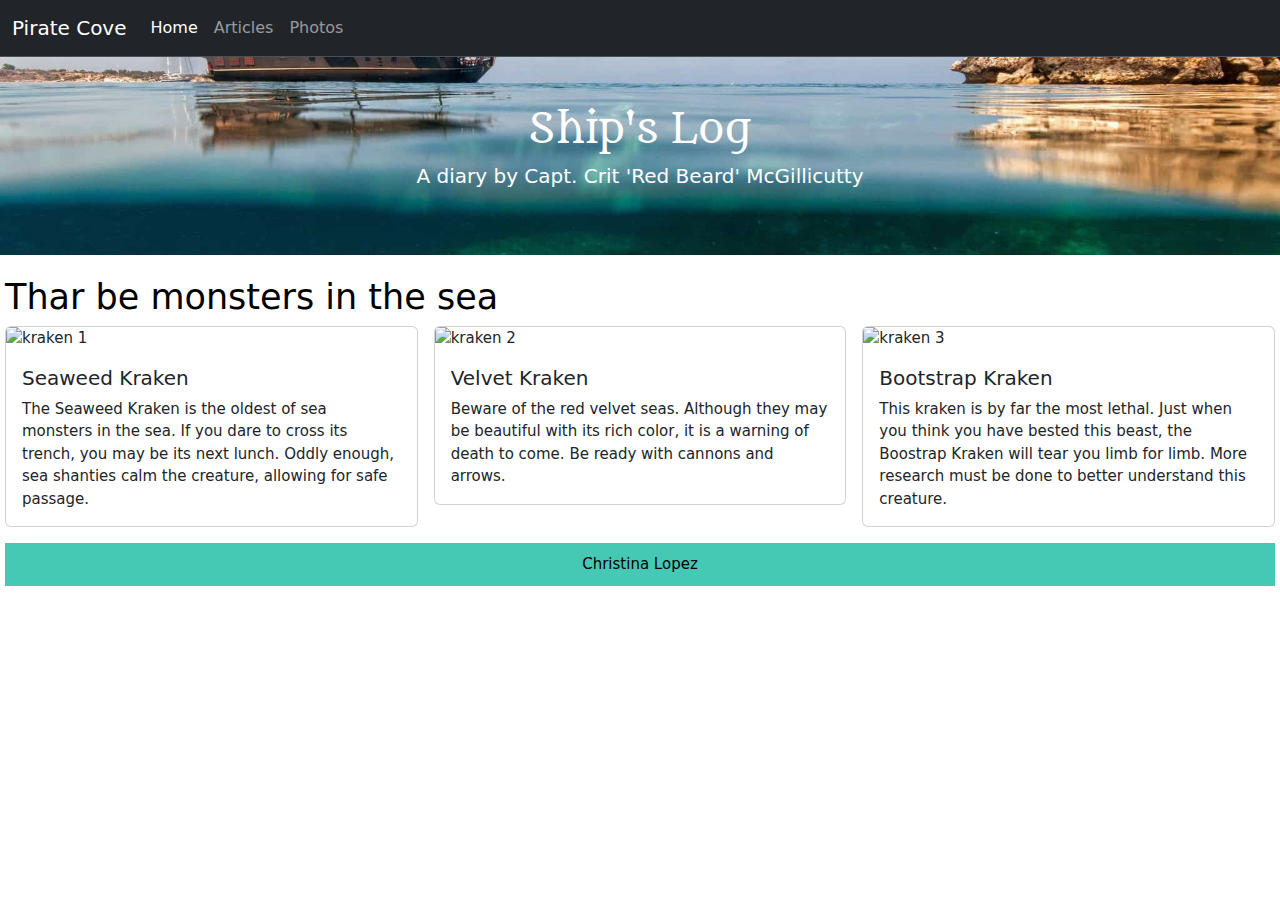
==== commit 02c17381: "bootstrap mastery is done" ====
--- a/docs/index.html
+++ b/docs/index.html
@@ -48,7 +48,7 @@
   <div class="row row-cols-1 row-cols-md-3 g-3">
     <div class="col">
       <div class="card">
-        <img src="../img/kraken01.jpg" class="card-img-top" alt="...">
+        <img src="/../img/kraken01.jpg" class="card-img-top" alt="kraken 1">
         <div class="card-body">
           <h5 class="card-title">Seaweed Kraken</h5>
           <p class="card-text">The Seaweed Kraken is the oldest of sea monsters in the sea. If you dare to cross its trench, you may be its next lunch. Oddly enough, sea shanties calm the creature, allowing for safe passage.</p>
@@ -57,7 +57,7 @@
     </div>
     <div class="col">
       <div class="card">
-        <img src="../img/kraken02.jpg" class="card-img-top" alt="...">
+        <img src="/../img/kraken02.jpg" class="card-img-top" alt="kraken 2">
         <div class="card-body">
           <h5 class="card-title">Velvet Kraken</h5>
           <p class="card-text">Beware of the red velvet seas. Although they may be beautiful with its rich color, it is a warning of death to come. Be ready with cannons and arrows.</p>
@@ -66,7 +66,7 @@
     </div>
     <div class="col">
       <div class="card">
-        <img src="../img/kraken03.jpg" class="card-img-top" alt="...">
+        <img src="/../img/kraken03.jpg" class="card-img-top" alt="kraken 3">
         <div class="card-body">
           <h5 class="card-title">Bootstrap Kraken</h5>
           <p class="card-text">This kraken is by far the most lethal. Just when you think you have bested this beast, the Boostrap Kraken will tear you limb for limb. More research must be done to better understand this creature.</p>
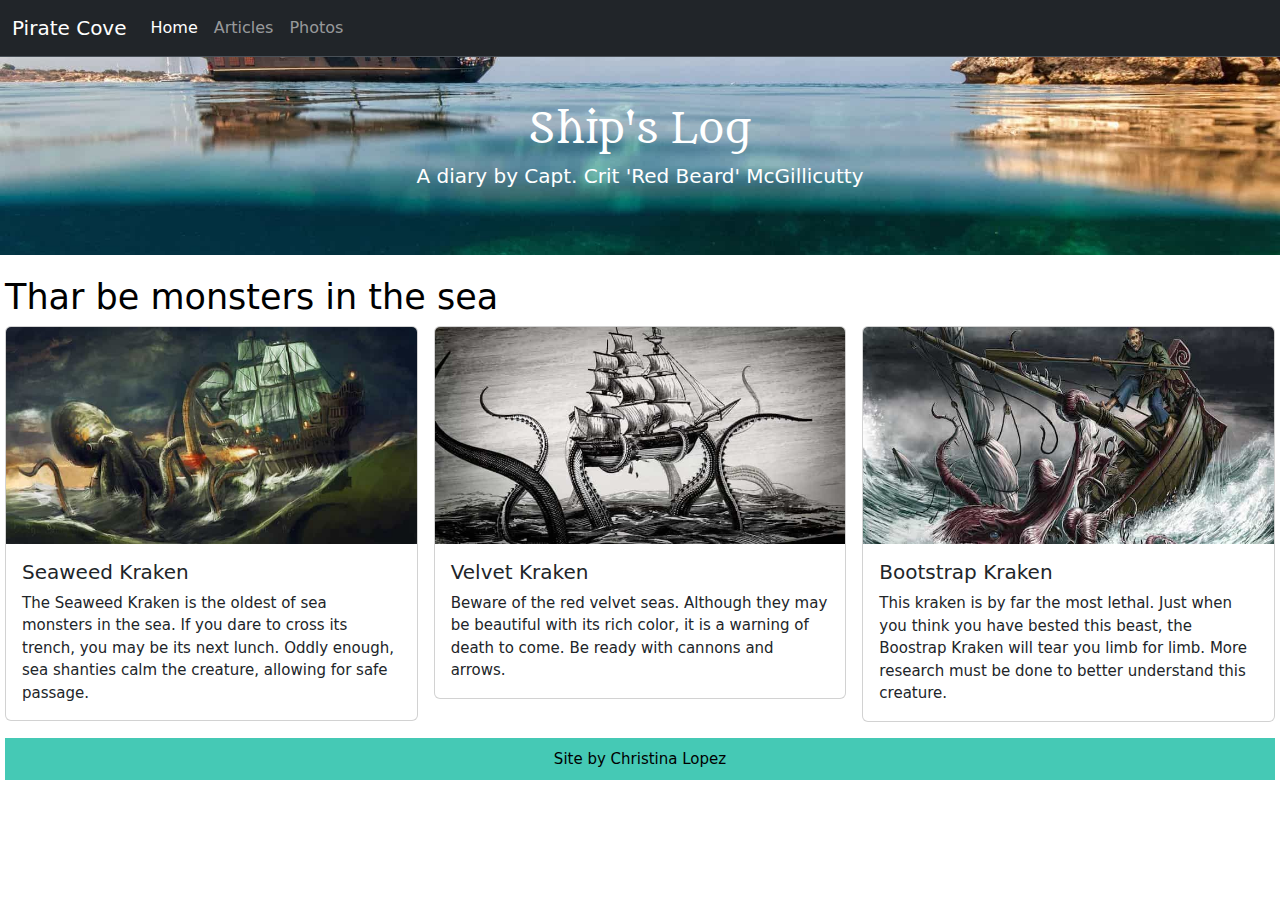
==== commit 851356cb: "bootstrap mastery is done" ====
--- a/docs/index.html
+++ b/docs/index.html
@@ -48,7 +48,7 @@
   <div class="row row-cols-1 row-cols-md-3 g-3">
     <div class="col">
       <div class="card">
-        <img src="/../img/kraken01.jpg" class="card-img-top" alt="kraken 1">
+        <img src="img/kraken01.jpg" class="card-img-top" alt="kraken 1">
         <div class="card-body">
           <h5 class="card-title">Seaweed Kraken</h5>
           <p class="card-text">The Seaweed Kraken is the oldest of sea monsters in the sea. If you dare to cross its trench, you may be its next lunch. Oddly enough, sea shanties calm the creature, allowing for safe passage.</p>
@@ -57,7 +57,7 @@
     </div>
     <div class="col">
       <div class="card">
-        <img src="/../img/kraken02.jpg" class="card-img-top" alt="kraken 2">
+        <img src="img/kraken02.jpg" class="card-img-top" alt="kraken 2">
         <div class="card-body">
           <h5 class="card-title">Velvet Kraken</h5>
           <p class="card-text">Beware of the red velvet seas. Although they may be beautiful with its rich color, it is a warning of death to come. Be ready with cannons and arrows.</p>
@@ -66,7 +66,7 @@
     </div>
     <div class="col">
       <div class="card">
-        <img src="/../img/kraken03.jpg" class="card-img-top" alt="kraken 3">
+        <img src="img/kraken03.jpg" class="card-img-top" alt="kraken 3">
         <div class="card-body">
           <h5 class="card-title">Bootstrap Kraken</h5>
           <p class="card-text">This kraken is by far the most lethal. Just when you think you have bested this beast, the Boostrap Kraken will tear you limb for limb. More research must be done to better understand this creature.</p>
@@ -74,7 +74,7 @@
       </div>
     </div>
   </div>
-   <footer>Christina Lopez</footer>
+   <footer> Site by Christina Lopez</footer>
 </div>
 
   <!-- Closing scripts here -->
